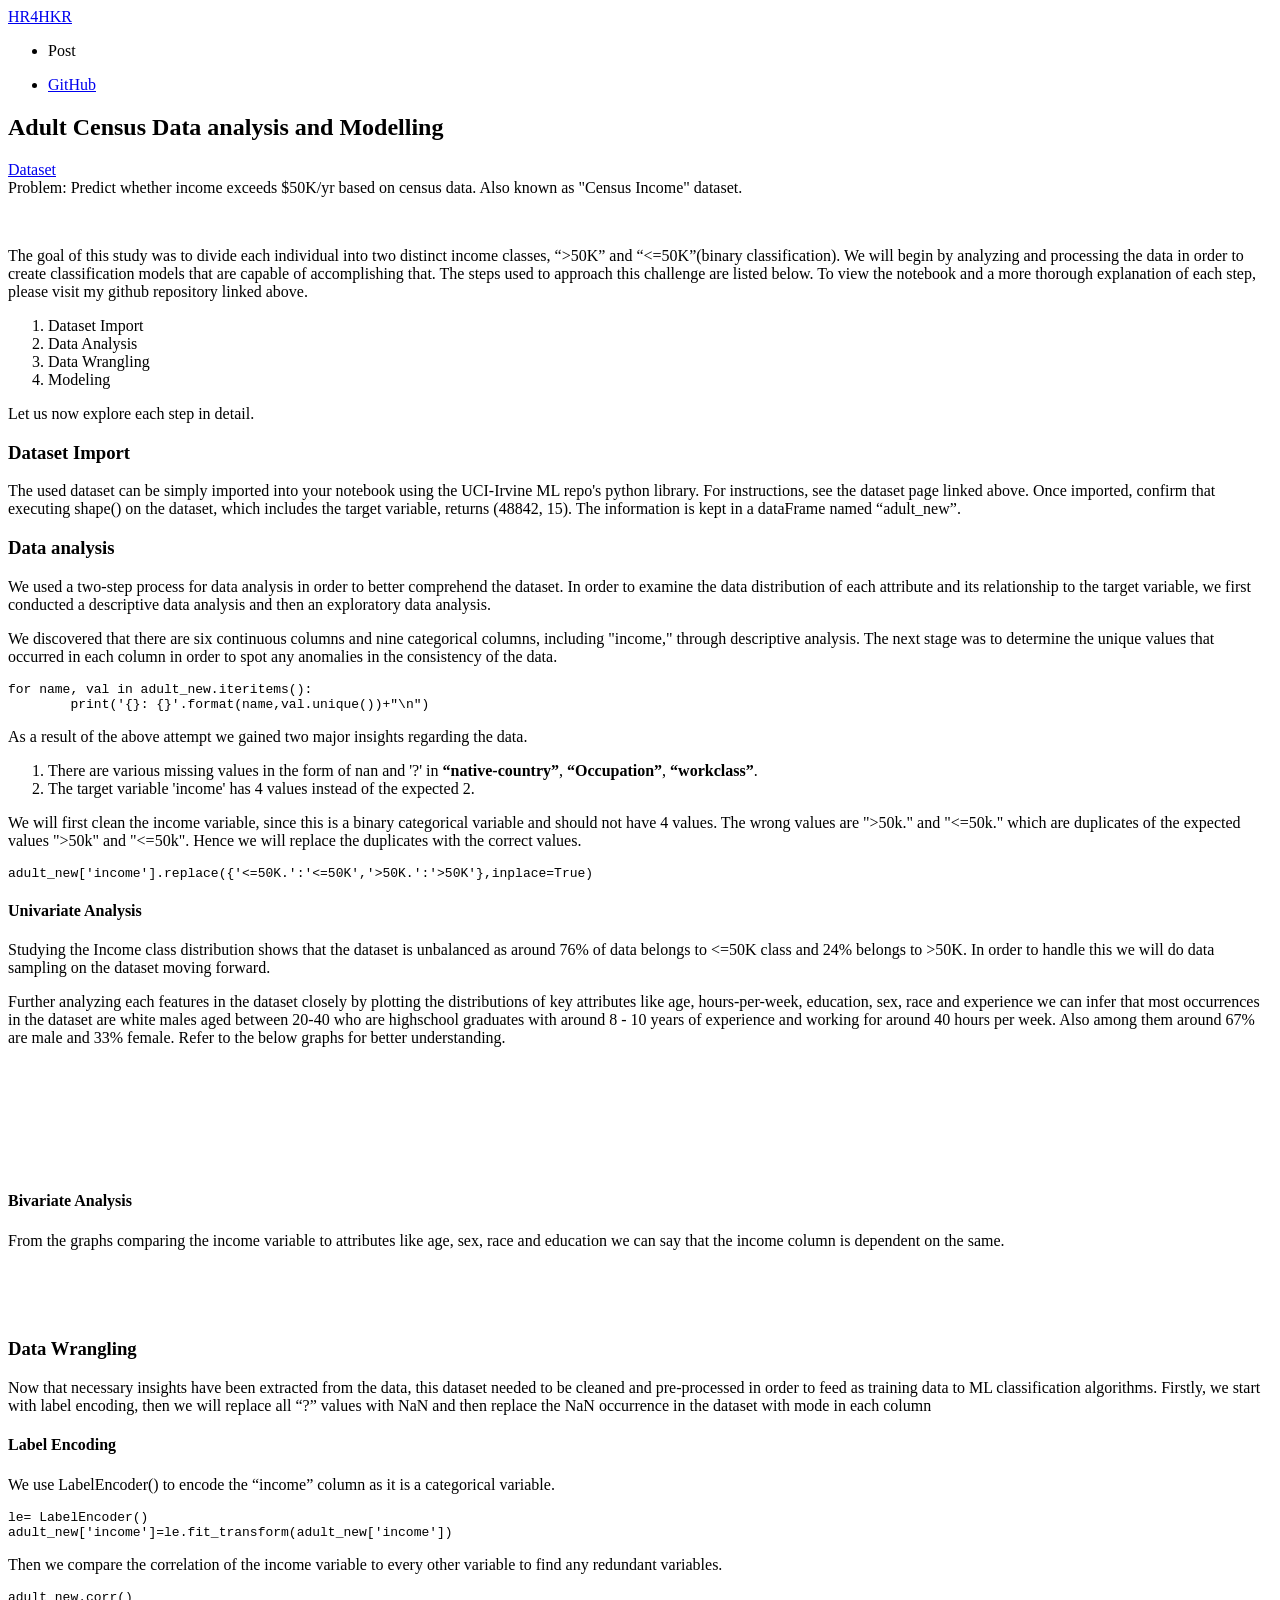
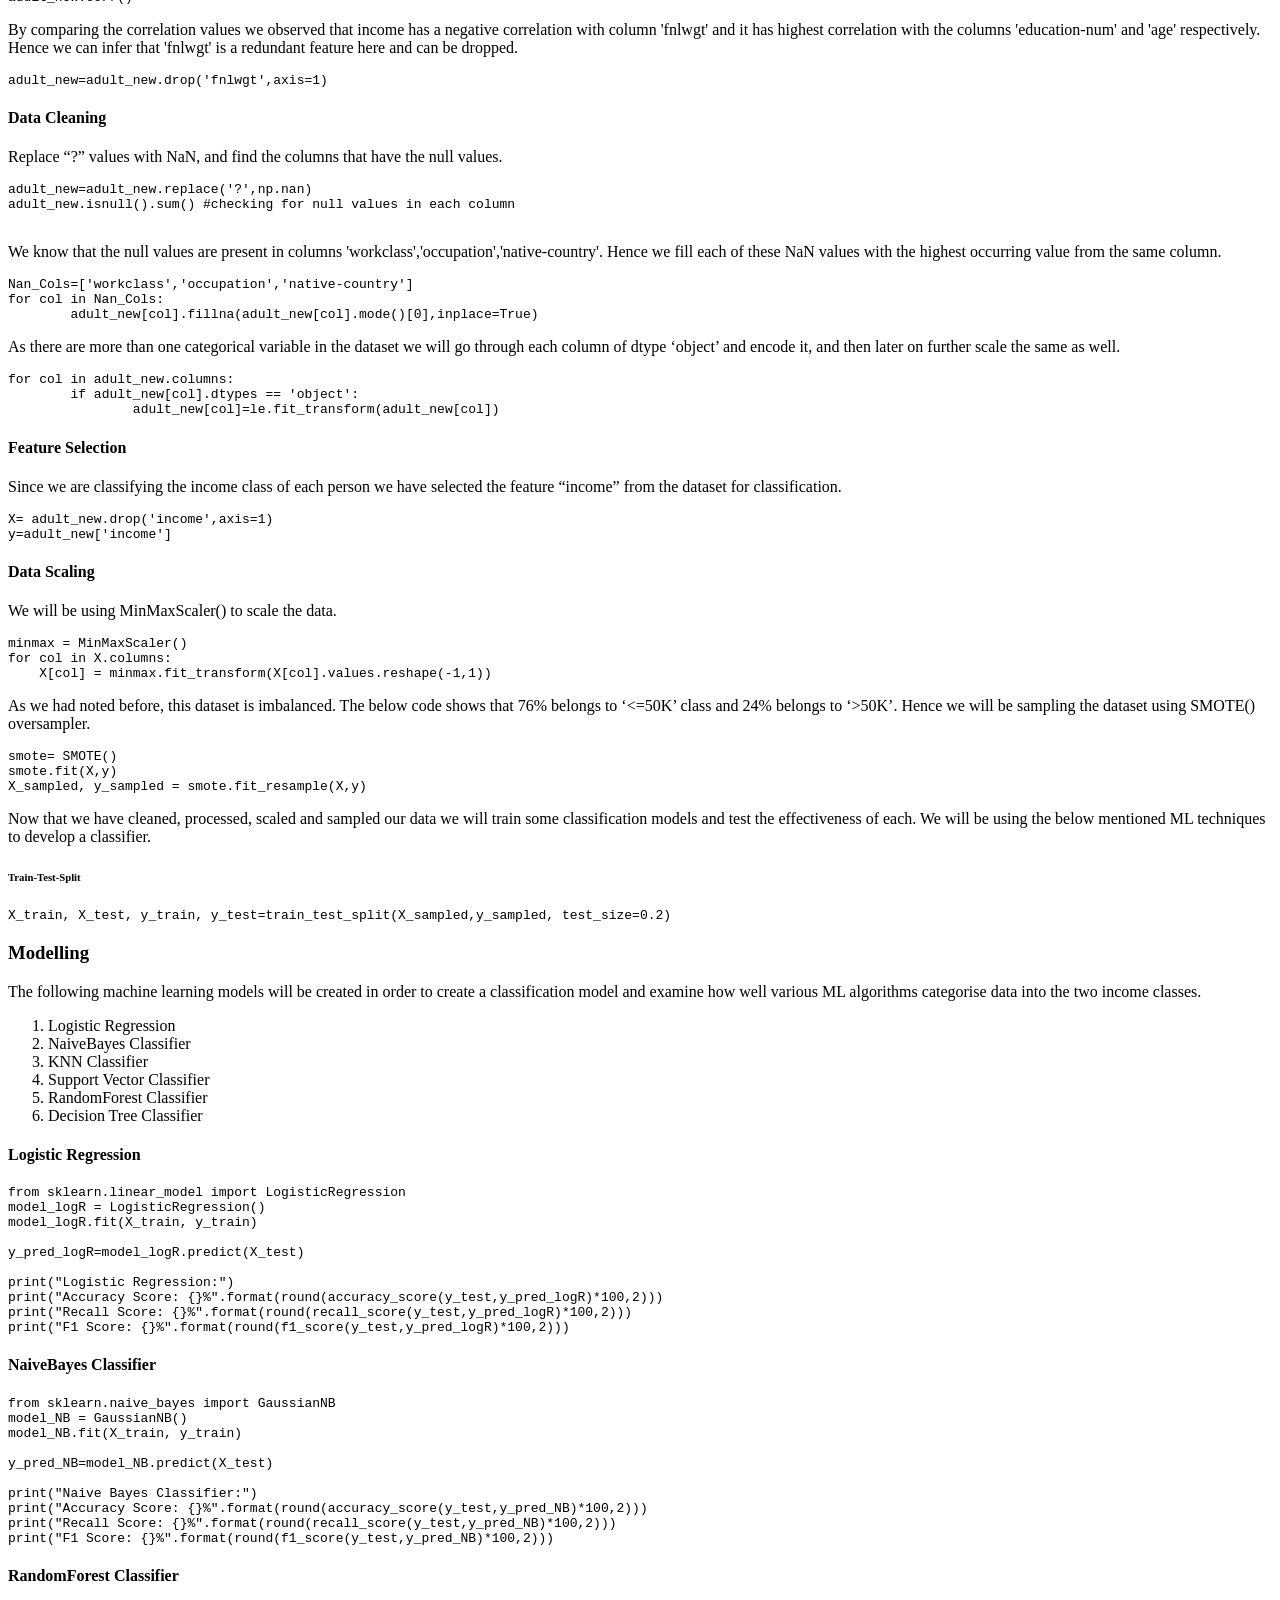
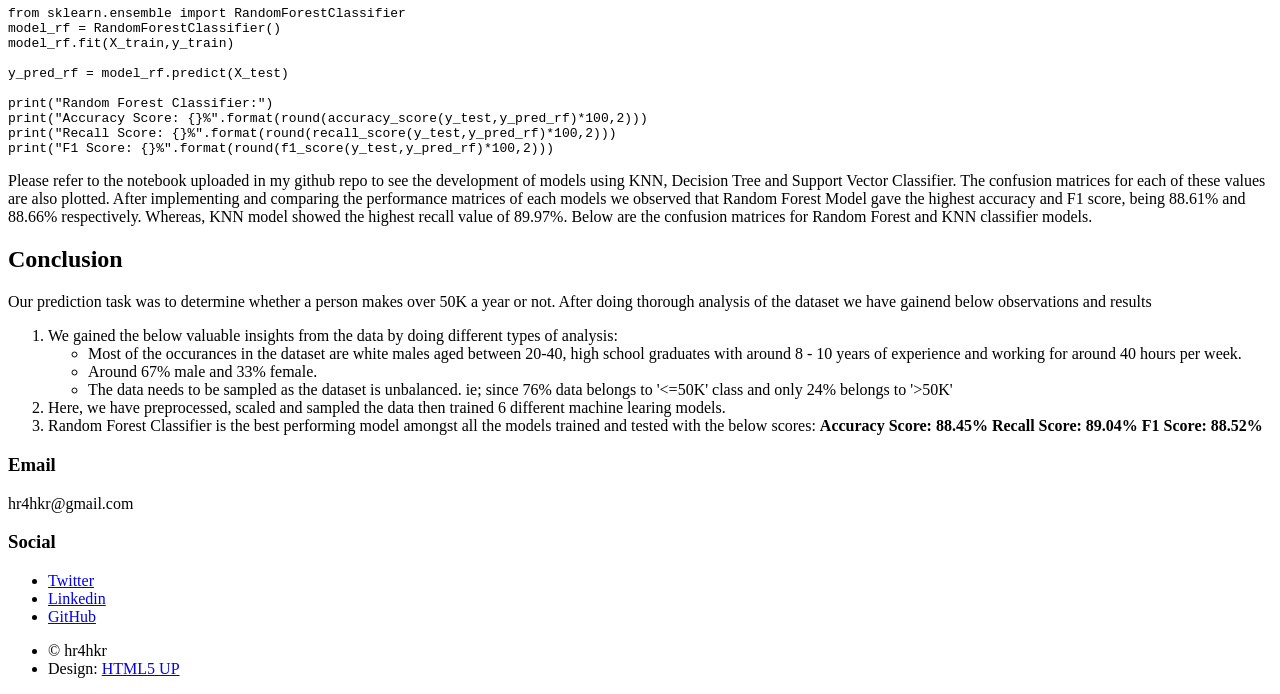
==== post1_adult.html @ 1756cf62 "Add files via upload" ====
<!DOCTYPE HTML>
<!--
	Massively by HTML5 UP
	html5up.net | @ajlkn
	Free for personal and commercial use under the CCA 3.0 license (html5up.net/license)
-->
<html>
	<head>
		<title>ADULT CENSUS DATA ANALYSIS AND MODELLING</title>
		<meta charset="utf-8" />
		<meta name="viewport" content="width=device-width, initial-scale=1, user-scalable=no" />
		<link rel="stylesheet" href="assets/css/main.css" />
		<noscript><link rel="stylesheet" href="assets/css/noscript.css" /></noscript>
	</head>
	<body class="is-preload">

		<!-- Wrapper -->
			<div id="wrapper">

				<!-- Header -->
					<header id="header">
						<a href="index.html" class="logo">HR4HKR</a>
					</header>

					<nav id="nav">
						<ul class="links">
							<li class="active"><a>Post</a></li>
						</ul>
						<ul class="icons">
							<li><a href="https://github.com/hr4hkr/DSprojects/blob/main/Adult%20Census%20Data%20Analysis.ipynb" class="icon brands fa-github"><span class="label">GitHub</span></a></li>
						</ul>
					</nav>

				<!-- Main -->
					<div id="main">

						<!-- Post -->
							<section class="post">
								<header class="major">	
									<h1>Adult Census Data analysis and Modelling</h1>
									<p><a href="http://archive.ics.uci.edu/dataset/2/adult">Dataset</a><br>Problem: Predict whether income exceeds $50K/yr based on census data. Also known as "Census Income" dataset.
									</p>
								</header>
								<div class="image main"><img src="images/post1-cover.jpg" alt="" /></div>
								<p>
									The goal of this study was to divide each individual into two distinct income classes, “>50K” and “<=50K”(binary classification). We will begin by analyzing and processing the data in order to create classification models that are capable of accomplishing that. The steps used to approach this challenge are listed below. To view the notebook and a more thorough explanation of each step, please visit my github repository linked above.
								</p>
								<ol>
									<li>Dataset Import</li>
									<li>Data Analysis</li>
									<li>Data Wrangling</li>
									<li>Modeling</li>
								</ol>
								<p>Let us now explore each step in detail.</p>
								<h3>Dataset Import</h3>
								<p>The used dataset can be simply imported into your notebook using the UCI-Irvine ML repo's python library. For instructions, see the dataset page linked above. Once imported, confirm that executing shape() on the dataset, which includes the target variable, returns (48842, 15). The information is kept in a dataFrame named “adult_new”.</p>
								<h3>Data analysis</h3>
								<p>We used a two-step process for data analysis in order to better comprehend the dataset. In order to examine the data distribution of each attribute and its relationship to the target variable, we first conducted a descriptive data analysis and then an exploratory data analysis.</p>
								<p>We discovered that there are six continuous columns and nine categorical columns, including "income," through descriptive analysis. The next stage was to determine the unique values that occurred in each column in order to spot any anomalies in the consistency of the data.</p>
								<pre><code>for name, val in adult_new.iteritems():
	print('{}: {}'.format(name,val.unique())+"\n")</code></pre>
								<p>As a result of the above attempt we gained two major insights regarding the data.</p>
								<ol>
									<li>There are various missing values in the form of nan and '?' in <b>“native-country”</b>, <b>“Occupation”</b>, <b>“workclass”</b>.</li>
									<li>The target variable 'income' has 4 values instead of the expected 2.</li>								</li>
								</ol>
								<p>We will first clean the income variable, since this is a binary categorical variable  and should not have 4 values. The wrong values are ">50k." and "<=50k." which are duplicates of the expected values ">50k" and "<=50k". Hence we will replace the duplicates with the correct values.</p>
								<pre><code>adult_new['income'].replace({'<=50K.':'<=50K','>50K.':'>50K'},inplace=True)</code></pre>
								<h4>Univariate Analysis</h4>
								<p>Studying the Income class distribution shows that the dataset is unbalanced as around 76% of data belongs to <=50K class and 24% belongs to >50K. In order to handle this we will do data sampling on the dataset moving forward.</p>
								<p>Further analyzing each features in the dataset closely by plotting the distributions of key attributes like age, hours-per-week, education, sex, race and experience we can infer that most occurrences in the dataset are white males aged between 20-40 who are highschool graduates with around 8 - 10 years of experience and working for around 40 hours per week. Also among them around 67% are male and 33% female. Refer to the below graphs for better understanding.</p>
								<div class="box alt">
									<div class="row gtr-50 gtr-uniform">
										<div class="col-4"><span class="image fit"><img src="images/univariateGraphs/incomeDistr.jpg" alt="" /></span></div>
										<div class="col-4"><span class="image fit"><img src="images/univariateGraphs/sexDstr.jpg" alt="" /></span></div>
										<div class="col-4"><span class="image fit"><img src="images/univariateGraphs/raceDistr.jpg" alt="" /></span></div>
										<!-- Break -->
										<div class="col-4"><span class="image fit"><img src="images/univariateGraphs/educationDistr.jpg" alt="" /></span></div>
										<div class="col-4"><span class="image fit"><img src="images/univariateGraphs/hoursPWDistr.jpg" alt="" /></span></div>
										<div class="col-4"><span class="image fit"><img src="images/univariateGraphs/ageDistr.jpg" alt="" /></span></div>
									</div>
								</div>	
								<h4>Bivariate Analysis</h4>
								<p> From the graphs comparing the income variable to attributes like age, sex, race and education we can say that the income column is dependent on the same.</p>
								<div class="box alt">
									<div class="row gtr-50 gtr-uniform">
										<div class="col-4"><span class="image fit"><img src="images/BiVariateAnalysis/incomeVage.jpg" alt="" /></span></div>
										<div class="col-4"><span class="image fit"><img src="images/BiVariateAnalysis/incomeVrace.jpg" alt="" /></span></div>
										<div class="col-4"><span class="image fit"><img src="images/BiVariateAnalysis/incomeVSex.jpg" alt="" /></span></div>
									</div>
								</div>	
								<h3>Data Wrangling</h3>
								<p>Now that necessary insights have been extracted from the data, this dataset needed to be cleaned and pre-processed in order to feed as training data to ML classification algorithms. Firstly, we start with label encoding, then we will replace all “?” values with NaN and then replace the NaN occurrence in the dataset with mode in each column</p>
								<h4>Label Encoding</h4>
								<p> We use LabelEncoder() to encode the “income” column as it is a categorical variable.</p>
								<pre><code>le= LabelEncoder() 
adult_new['income']=le.fit_transform(adult_new['income'])</code></pre>
								<p>Then we compare the correlation of the income variable to every other variable to find any redundant variables.</p>
								<pre><code>adult_new.corr()</code></pre>
								<p>By comparing the correlation values we observed that income has a negative correlation with column 'fnlwgt' and it has highest correlation with the columns  'education-num' and 'age' respectively. Hence we can infer that 'fnlwgt' is a redundant feature here and can be dropped.</p>
								<pre><code>adult_new=adult_new.drop('fnlwgt',axis=1)</code></pre>
								<h4>Data Cleaning</h4>
								<p>Replace “?” values with NaN, and find the columns that have the null values.</p>
								<pre><code>adult_new=adult_new.replace('?',np.nan)
adult_new.isnull().sum() #checking for null values in each column
								</code></pre>
								<p>We know that the null values are present in columns 'workclass','occupation','native-country'. Hence we fill each of these NaN values with the highest occurring value from the same column.</p>
								<pre><code>Nan_Cols=['workclass','occupation','native-country']
for col in Nan_Cols:
	adult_new[col].fillna(adult_new[col].mode()[0],inplace=True)</code></pre>
								<p>As there are more than one categorical variable in the dataset we will go through each column of dtype ‘object’ and encode it, and then later on further scale the same as well.</p>
								<pre><code>for col in adult_new.columns:
	if adult_new[col].dtypes == 'object':
		adult_new[col]=le.fit_transform(adult_new[col])</code></pre>
								<h4>Feature Selection</h4>
								<p>Since we are classifying the income class of each person we have selected the feature “income” from the dataset for classification.</p>
								<pre><code>X= adult_new.drop('income',axis=1)
y=adult_new['income']</code></pre>
								<h4>Data Scaling</h4>
								<p>We will be using MinMaxScaler() to scale the data.</p>
								<pre><code>minmax = MinMaxScaler()
for col in X.columns:
    X[col] = minmax.fit_transform(X[col].values.reshape(-1,1))</code></pre>
								<p>As we had noted before, this dataset is imbalanced. The below code shows that 76% belongs to ‘<=50K’ class and 24% belongs to ‘>50K’. Hence we will be sampling the dataset using SMOTE() oversampler.</p>
								<pre><code>smote= SMOTE()
smote.fit(X,y)
X_sampled, y_sampled = smote.fit_resample(X,y)</code></pre>
								<p>Now that we have cleaned, processed, scaled and sampled our data we will train some classification models and test the effectiveness of each. We will be using the below mentioned ML techniques to develop a classifier.</p>
								<h6>Train-Test-Split</h6>
								<pre><code>X_train, X_test, y_train, y_test=train_test_split(X_sampled,y_sampled, test_size=0.2)</code></pre>
								<h3>Modelling</h3>
								<p>The following machine learning models will be created in order to create a classification model and examine how well various ML algorithms categorise data into the two income classes.</p>
								<ol>
									<li>Logistic Regression</li>
									<li>NaiveBayes Classifier</li>
									<li>KNN Classifier</li>
									<li>Support Vector Classifier</li>
									<li>RandomForest Classifier</li>
									<li>Decision Tree Classifier</li>
								</ol>
								<h4>Logistic Regression</h4>
								<pre><code>from sklearn.linear_model import LogisticRegression
model_logR = LogisticRegression()
model_logR.fit(X_train, y_train)

y_pred_logR=model_logR.predict(X_test)

print("Logistic Regression:")
print("Accuracy Score: {}%".format(round(accuracy_score(y_test,y_pred_logR)*100,2)))
print("Recall Score: {}%".format(round(recall_score(y_test,y_pred_logR)*100,2)))
print("F1 Score: {}%".format(round(f1_score(y_test,y_pred_logR)*100,2)))</code></pre>
								<h4>NaiveBayes Classifier</h4>
								<pre><code>from sklearn.naive_bayes import GaussianNB
model_NB = GaussianNB()
model_NB.fit(X_train, y_train)

y_pred_NB=model_NB.predict(X_test)

print("Naive Bayes Classifier:")
print("Accuracy Score: {}%".format(round(accuracy_score(y_test,y_pred_NB)*100,2)))
print("Recall Score: {}%".format(round(recall_score(y_test,y_pred_NB)*100,2)))
print("F1 Score: {}%".format(round(f1_score(y_test,y_pred_NB)*100,2)))</code></pre>
								<h4>RandomForest Classifier</h4>
								<pre><code>from sklearn.ensemble import RandomForestClassifier
model_rf = RandomForestClassifier()
model_rf.fit(X_train,y_train)

y_pred_rf = model_rf.predict(X_test)

print("Random Forest Classifier:")
print("Accuracy Score: {}%".format(round(accuracy_score(y_test,y_pred_rf)*100,2)))
print("Recall Score: {}%".format(round(recall_score(y_test,y_pred_rf)*100,2)))
print("F1 Score: {}%".format(round(f1_score(y_test,y_pred_rf)*100,2)))</code></pre>
								<p>Please refer to the notebook uploaded in my github repo to see the development of models using KNN, Decision Tree and Support Vector Classifier. The confusion matrices for each of these values are also plotted. After implementing and comparing the performance matrices of each models we observed that Random Forest Model gave the highest accuracy and  F1 score, being 88.61% and 88.66% respectively. Whereas, KNN model showed the highest recall value of 89.97%. Below are the confusion matrices for Random Forest and KNN classifier models.</p>
								<h2>Conclusion</h2>
									<div class="box">
										<p>Our prediction task was to determine whether a person makes over 50K a year or not. After doing thorough analysis of the dataset we have gainend below observations and results</p>
										<ol>
											<li>We gained the below valuable insights from the data by doing different types of analysis:
												<ul>
													<li>Most of the occurances in the dataset are white males aged between 20-40, high school graduates with around 8 - 10 years of experience and working for around 40 hours per week.</li>
													<li>Around 67% male and 33% female.</li>
													<li>The data needs to be sampled as the dataset is unbalanced. ie; since 76% data belongs to '<=50K' class and only 24% belongs to '>50K'</li>
												</ul>
											</li>
											<li>Here, we have preprocessed, scaled and sampled the data then trained 6 different machine learing models.</li>
											<li>Random Forest Classifier is the best performing model amongst all the models trained and tested with the below scores: <b>Accuracy Score: 88.45% Recall Score: 89.04% F1 Score: 88.52%</b></li>
										</ol>						
									</div>
							</section>

					</div>

					<footer id="footer">
						<section class="split contact">
							<section>
								<h3>Email</h3>
								<p>hr4hkr@gmail.com</p>
							</section>
							<section>
								<h3>Social</h3>
								<ul class="icons">
									<li><a href="https://twitter.com/hr4hkr" class="icon brands fa-twitter"><span class="label">Twitter</span></a></li>
									<li><a href="https://www.linkedin.com/in/hr4hkr/" class="icon brands fa-linkedin"><span class="label">Linkedin</span></a></li>
									<li><a href="https://github.com/hr4hkr" class="icon brands fa-github"><span class="label">GitHub</span></a></li>
								</ul>
							</section>
						</section>
					</footer>

				<!-- Copyright -->
					<div id="copyright">
						<ul><li>&copy; hr4hkr</li><li>Design: <a href="https://html5up.net">HTML5 UP</a></li></ul>
					</div>

			</div>

		<!-- Scripts -->
			<script src="assets/js/jquery.min.js"></script>
			<script src="assets/js/jquery.scrollex.min.js"></script>
			<script src="assets/js/jquery.scrolly.min.js"></script>
			<script src="assets/js/browser.min.js"></script>
			<script src="assets/js/breakpoints.min.js"></script>
			<script src="assets/js/util.js"></script>
			<script src="assets/js/main.js"></script>

	</body>
</html>
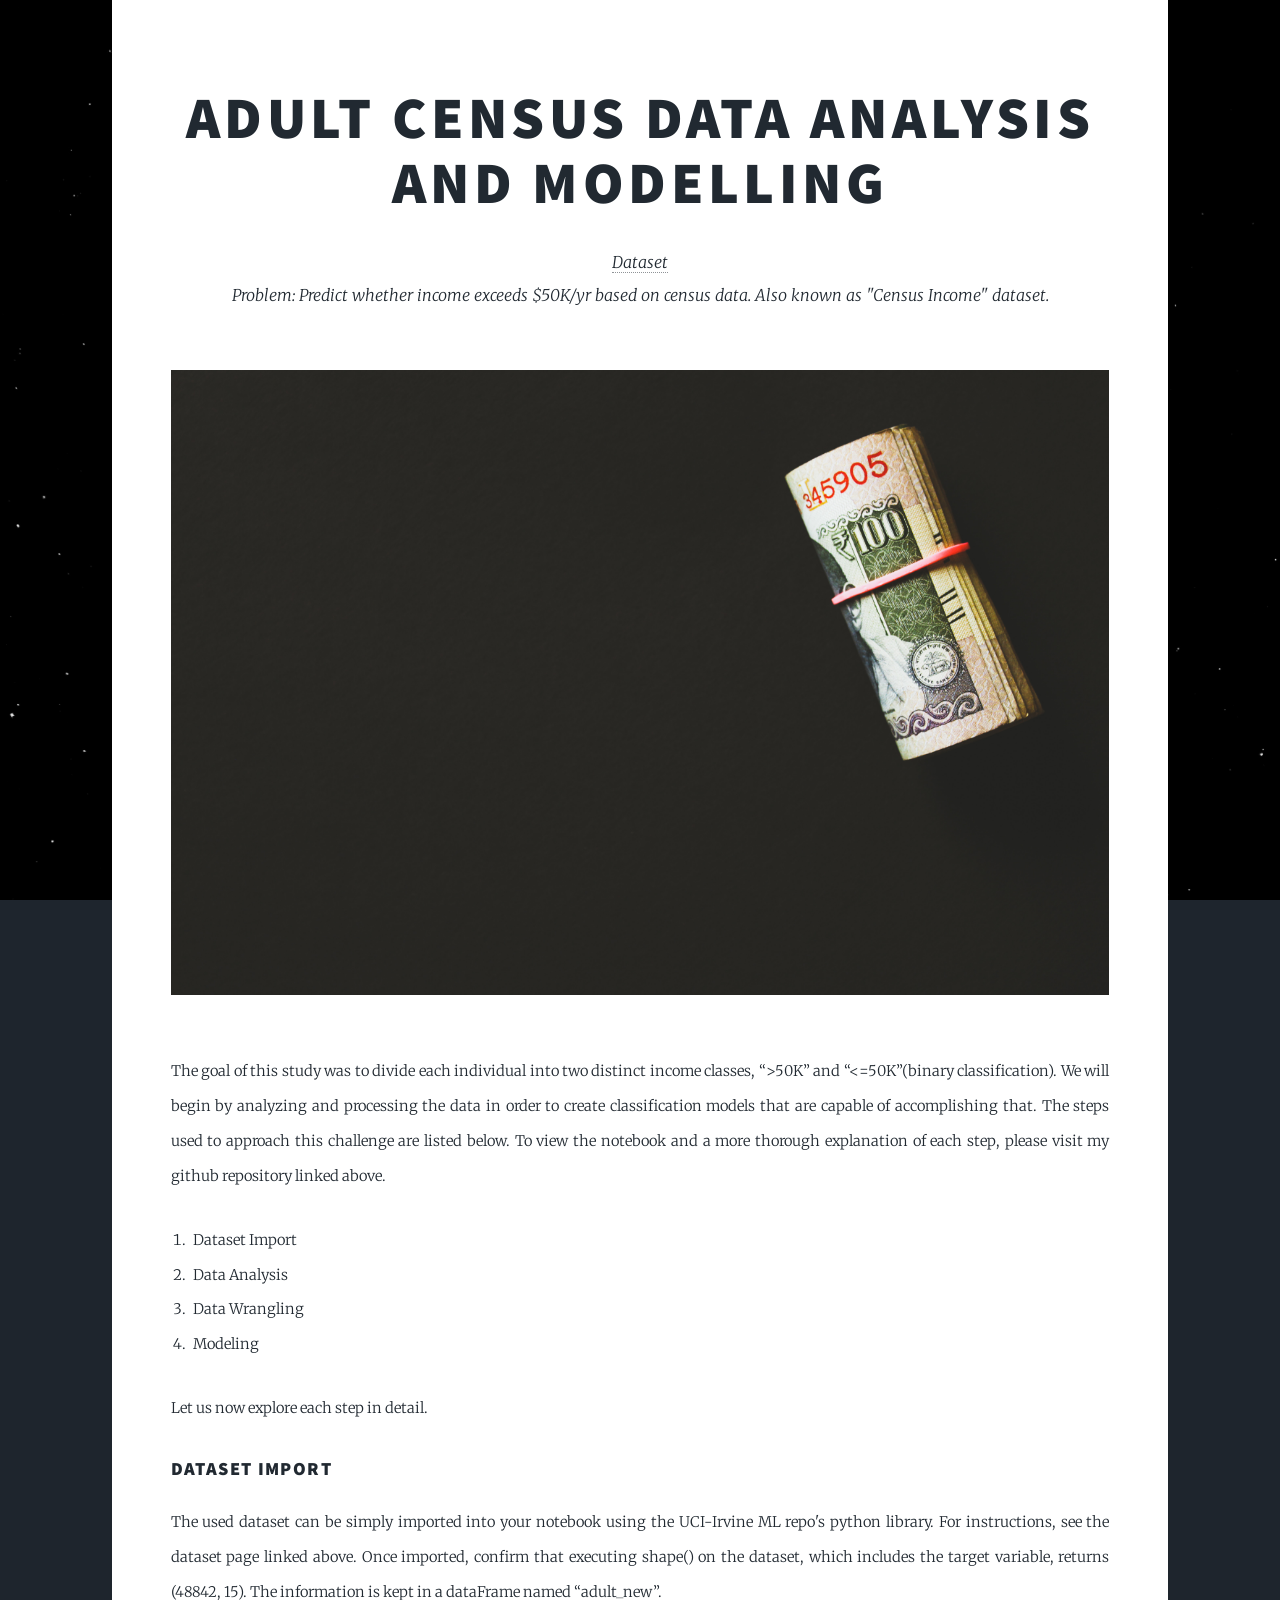
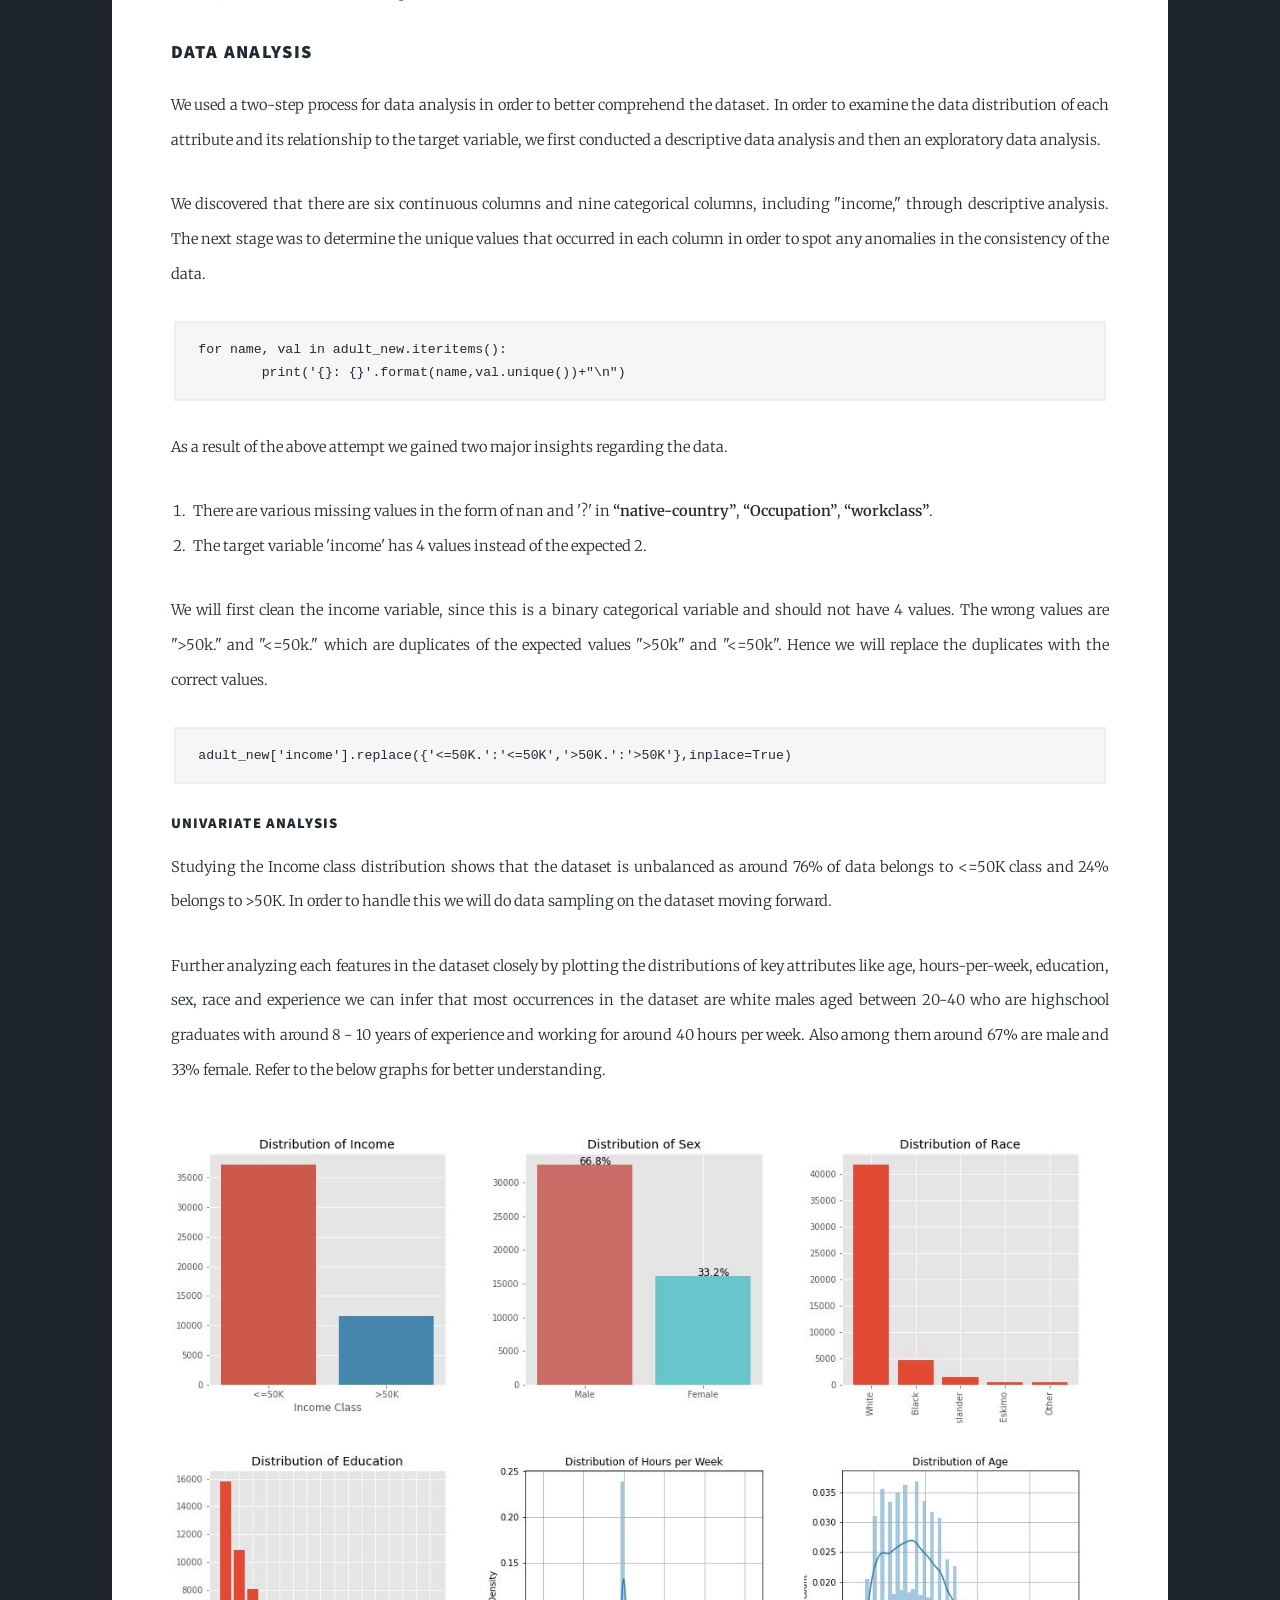
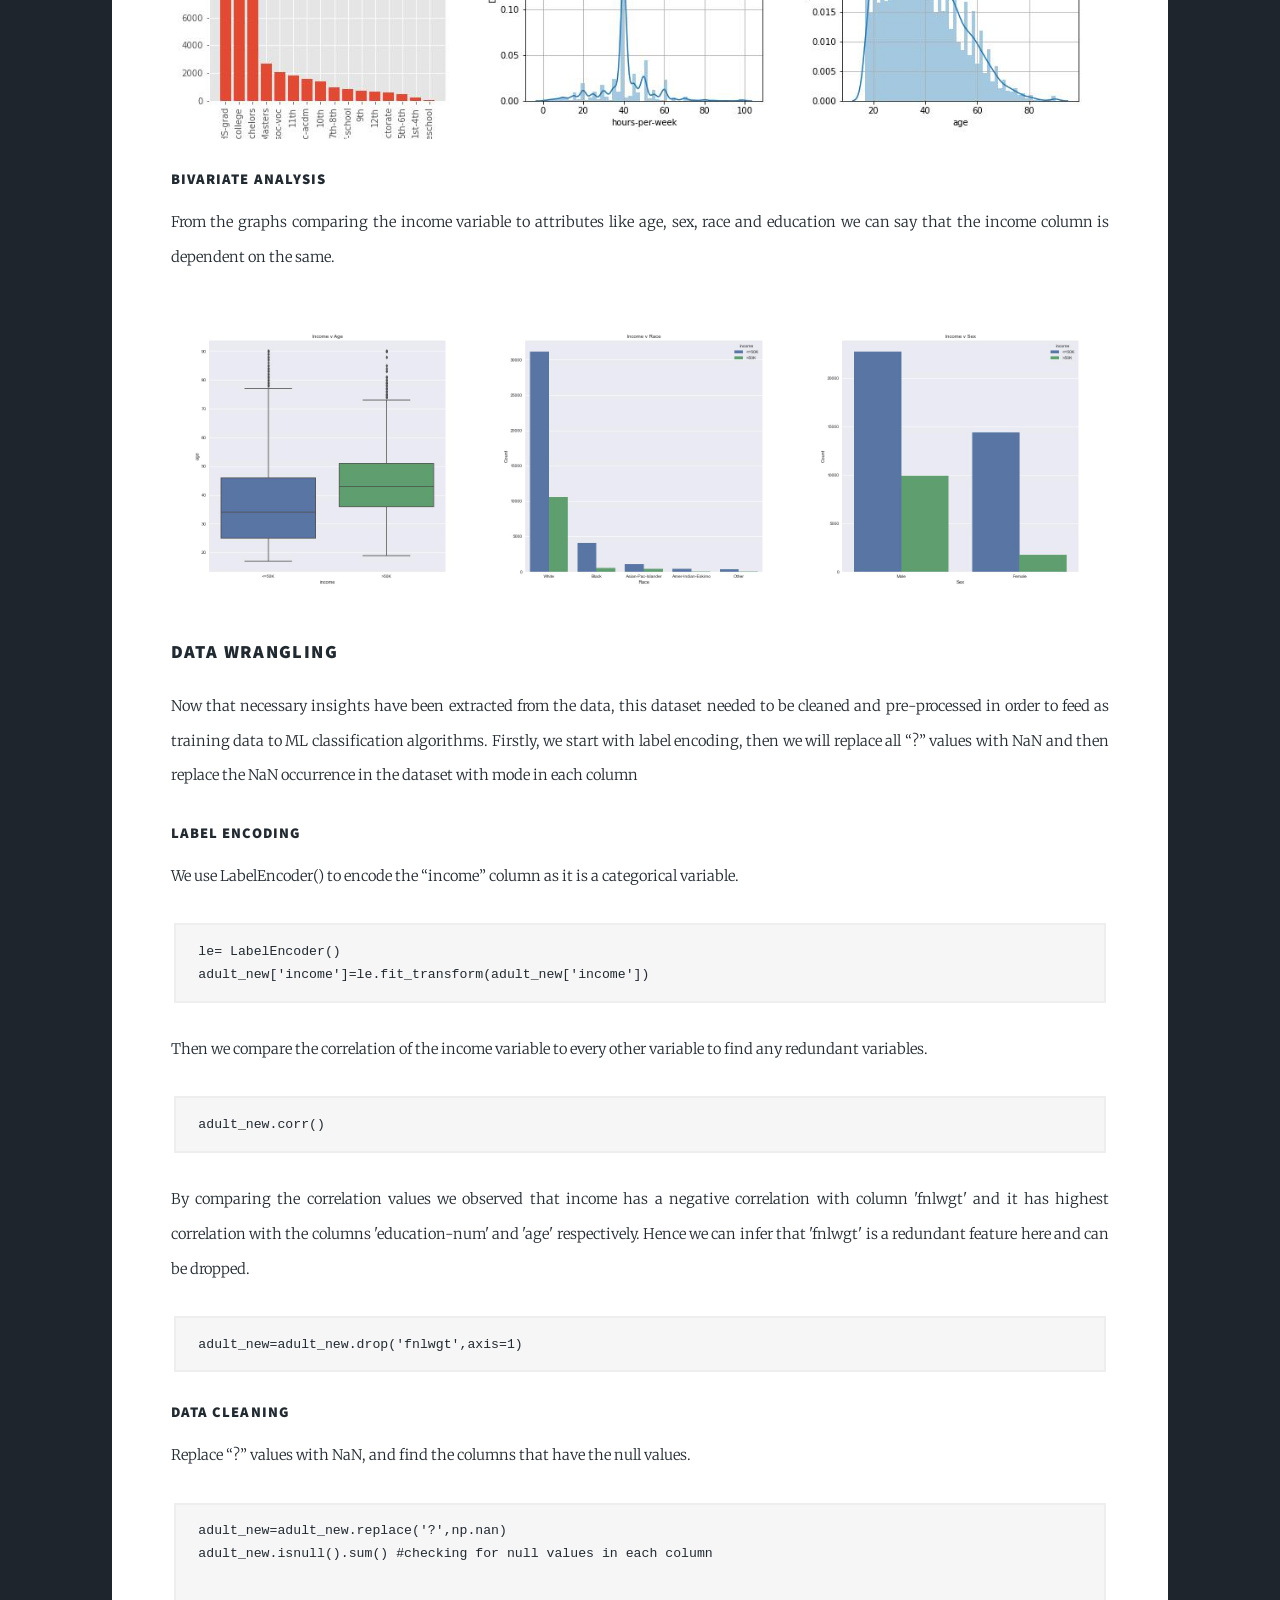
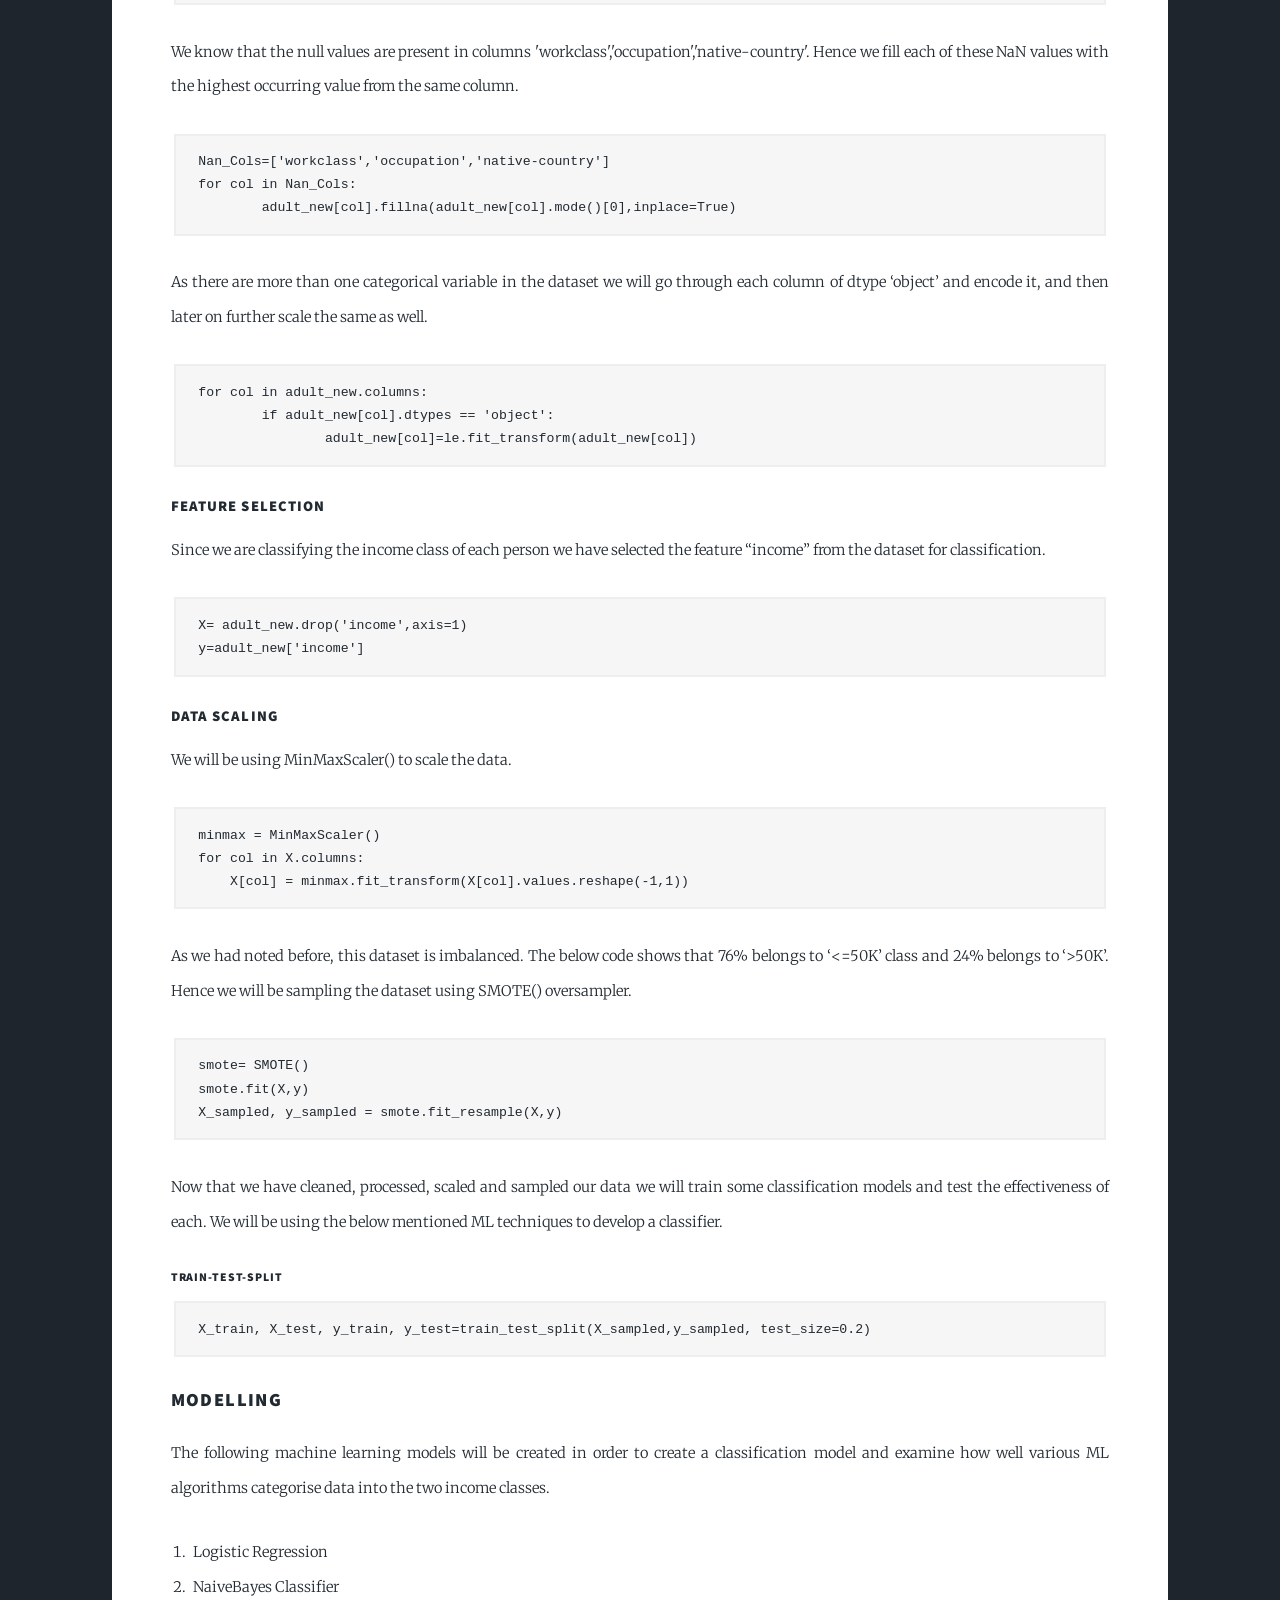
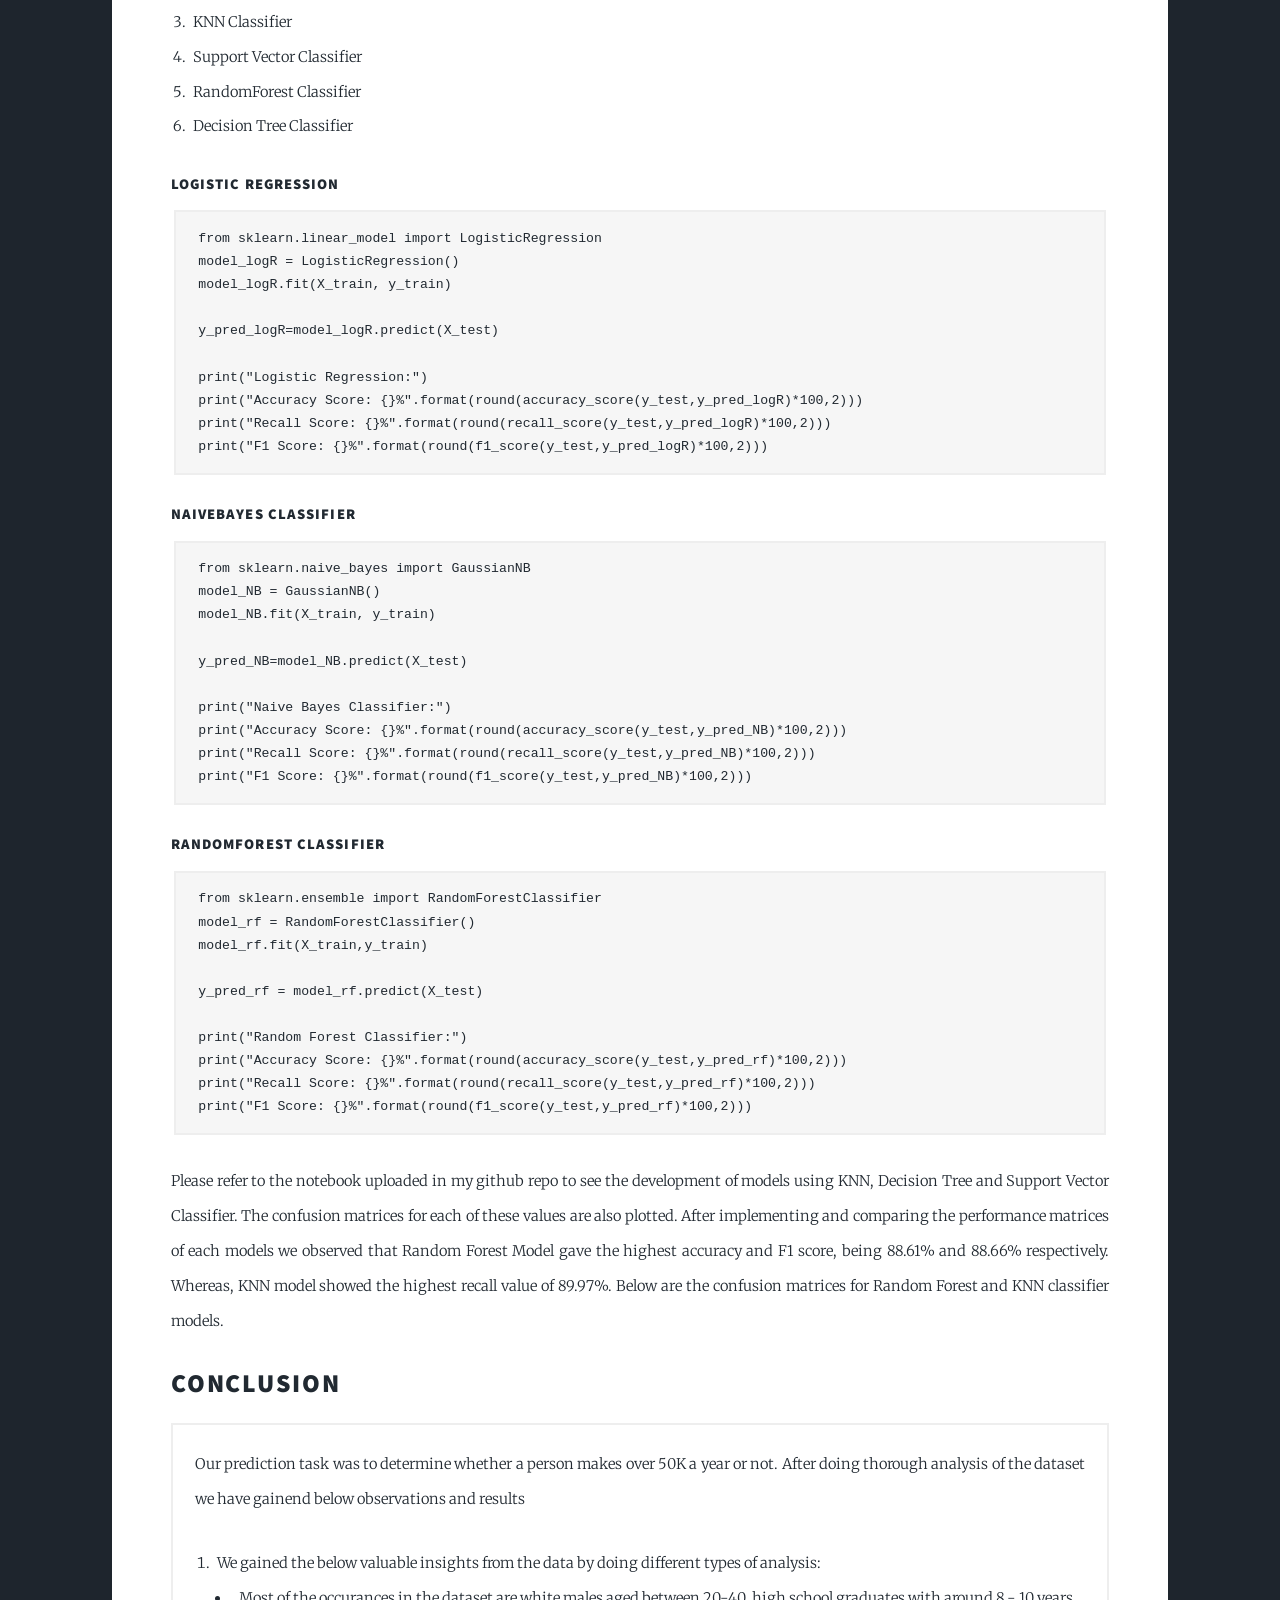
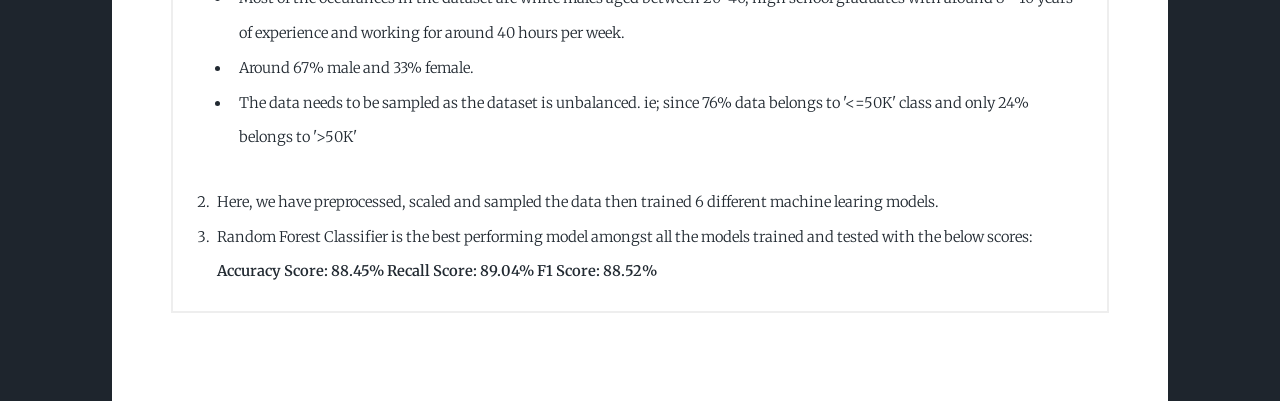
==== commit 5bfbbc3d: "Remove template chrome from project pages" ====
--- a/post1_adult.html
+++ b/post1_adult.html
@@ -17,21 +17,8 @@
 		<!-- Wrapper -->
 			<div id="wrapper">
 
-				<!-- Header -->
-					<header id="header">
-						<a href="index.html" class="logo">HR4HKR</a>
-					</header>
-
-					<nav id="nav">
-						<ul class="links">
-							<li class="active"><a>Post</a></li>
-						</ul>
-						<ul class="icons">
-							<li><a href="https://github.com/hr4hkr/DSprojects/blob/main/Adult%20Census%20Data%20Analysis.ipynb" class="icon brands fa-github"><span class="label">GitHub</span></a></li>
-						</ul>
-					</nav>
-
-				<!-- Main -->
+				<!-- Header -->
+<!-- Main -->
 					<div id="main">
 
 						<!-- Post -->
@@ -189,31 +176,9 @@
 									</div>
 							</section>
 
-					</div>
-
-					<footer id="footer">
-						<section class="split contact">
-							<section>
-								<h3>Email</h3>
-								<p>hr4hkr@gmail.com</p>
-							</section>
-							<section>
-								<h3>Social</h3>
-								<ul class="icons">
-									<li><a href="https://twitter.com/hr4hkr" class="icon brands fa-twitter"><span class="label">Twitter</span></a></li>
-									<li><a href="https://www.linkedin.com/in/hr4hkr/" class="icon brands fa-linkedin"><span class="label">Linkedin</span></a></li>
-									<li><a href="https://github.com/hr4hkr" class="icon brands fa-github"><span class="label">GitHub</span></a></li>
-								</ul>
-							</section>
-						</section>
-					</footer>
-
-				<!-- Copyright -->
-					<div id="copyright">
-						<ul><li>&copy; hr4hkr</li><li>Design: <a href="https://html5up.net">HTML5 UP</a></li></ul>
-					</div>
-
-			</div>
+					</div>
+<!-- Copyright -->
+</div>
 
 		<!-- Scripts -->
 			<script src="assets/js/jquery.min.js"></script>
--- a/assets/css/main.css
+++ b/assets/css/main.css
@@ -0,0 +1,4689 @@
+@import url(fontawesome-all.min.css);
+@import url("https://fonts.googleapis.com/css?family=Merriweather:300,700,300italic,700italic|Source+Sans+Pro:900");
+
+/*
+	Massively by HTML5 UP
+	html5up.net | @ajlkn
+	Free for personal and commercial use under the CCA 3.0 license (html5up.net/license)
+*/
+
+html, body, div, span, applet, object,
+iframe, h1, h2, h3, h4, h5, h6, p, blockquote,
+pre, a, abbr, acronym, address, big, cite,
+code, del, dfn, em, img, ins, kbd, q, s, samp,
+small, strike, strong, sub, sup, tt, var, b,
+u, i, center, dl, dt, dd, ol, ul, li, fieldset,
+form, label, legend, table, caption, tbody,
+tfoot, thead, tr, th, td, article, aside,
+canvas, details, embed, figure, figcaption,
+footer, header, hgroup, menu, nav, output, ruby,
+section, summary, time, mark, audio, video {
+	margin: 0;
+	padding: 0;
+	border: 0;
+	font-size: 100%;
+	font: inherit;
+	vertical-align: baseline;}
+
+article, aside, details, figcaption, figure,
+footer, header, hgroup, menu, nav, section {
+	display: block;}
+
+body {
+	line-height: 1;
+}
+
+ol, ul {
+	list-style: none;
+}
+
+blockquote, q {
+	quotes: none;
+}
+
+	blockquote:before, blockquote:after, q:before, q:after {
+		content: '';
+		content: none;
+	}
+
+table {
+	border-collapse: collapse;
+	border-spacing: 0;
+}
+
+body {
+	-webkit-text-size-adjust: none;
+}
+
+mark {
+	background-color: transparent;
+	color: inherit;
+}
+
+input::-moz-focus-inner {
+	border: 0;
+	padding: 0;
+}
+
+input, select, textarea {
+	-moz-appearance: none;
+	-webkit-appearance: none;
+	-ms-appearance: none;
+	appearance: none;
+}
+
+/* Basic */
+
+	@-ms-viewport {
+		width: device-width;
+	}
+
+	body {
+		-ms-overflow-style: scrollbar;
+	}
+
+	@media screen and (max-width: 480px) {
+
+		html, body {
+			min-width: 320px;
+		}
+
+	}
+
+	html {
+		box-sizing: border-box;
+	}
+
+	*, *:before, *:after {
+		box-sizing: inherit;
+	}
+
+	body {
+		background-color: #1e252d;
+	}
+
+		body.is-preload *, body.is-preload *:before, body.is-preload *:after {
+			-moz-animation: none !important;
+			-webkit-animation: none !important;
+			-ms-animation: none !important;
+			animation: none !important;
+			-moz-transition: none !important;
+			-webkit-transition: none !important;
+			-ms-transition: none !important;
+			transition: none !important;
+		}
+
+/* Type */
+
+	html {
+		font-size: 16pt;
+	}
+
+		@media screen and (max-width: 1680px) {
+
+			html {
+				font-size: 12pt;
+			}
+
+		}
+
+		@media screen and (max-width: 1280px) {
+
+			html {
+				font-size: 11pt;
+			}
+
+		}
+
+		@media screen and (max-width: 360px) {
+
+			html {
+				font-size: 10pt;
+			}
+
+		}
+
+	body {
+		color: #212931;
+	}
+
+	body, input, select, textarea {
+		font-family: "Merriweather", Georgia, serif;
+		font-weight: 300;
+		font-size: 1rem;
+		line-height: 2.375;
+	}
+
+	a {
+		-moz-transition: color 0.2s ease-in-out, background-color 0.2s ease-in-out, border-color 0.2s ease-in-out, box-shadow 0.2s ease-in-out;
+		-webkit-transition: color 0.2s ease-in-out, background-color 0.2s ease-in-out, border-color 0.2s ease-in-out, box-shadow 0.2s ease-in-out;
+		-ms-transition: color 0.2s ease-in-out, background-color 0.2s ease-in-out, border-color 0.2s ease-in-out, box-shadow 0.2s ease-in-out;
+		transition: color 0.2s ease-in-out, background-color 0.2s ease-in-out, border-color 0.2s ease-in-out, box-shadow 0.2s ease-in-out;
+		border-bottom: dotted 1px;
+		text-decoration: none;
+	}
+
+		a:hover {
+			border-bottom-color: transparent;
+		}
+
+	strong, b {
+		font-weight: 600;
+	}
+
+	em, i {
+		font-style: italic;
+	}
+
+	p {
+		text-align: justify;
+		margin: 0 0 2rem 0;
+	}
+
+	h1, h2, h3, h4, h5, h6 {
+		font-family: "Source Sans Pro", Helvetica, sans-serif;
+		font-weight: 900;
+		line-height: 1.5;
+		letter-spacing: 0.075em;
+		text-transform: uppercase;
+		margin: 0 0 1rem 0;
+	}
+
+		h1 a, h2 a, h3 a, h4 a, h5 a, h6 a {
+			border-bottom: 0;
+			color: inherit;
+			text-decoration: none;
+		}
+
+	h1 {
+		font-size: 4rem;
+		line-height: 1.1;
+		margin: 0 0 2rem 0;
+	}
+
+	h2 {
+		font-size: 1.75rem;
+		line-height: 1.3;
+		margin: 0 0 1.5rem 0;
+	}
+
+	h3 {
+		font-size: 1.25rem;
+		margin: 0 0 1.5rem 0;
+	}
+
+	h4 {
+		font-size: 1rem;
+	}
+
+	h5 {
+		font-size: 0.9rem;
+	}
+
+	h6 {
+		font-size: 0.8rem;
+	}
+
+	sub {
+		font-size: 0.8rem;
+		position: relative;
+		top: 0.5rem;
+	}
+
+	sup {
+		font-size: 0.8rem;
+		position: relative;
+		top: -0.5rem;
+	}
+
+	blockquote {
+		border-left: solid 4px;
+		font-style: italic;
+		margin: 0 0 2rem 0;
+		padding: 0.5rem 0 0.5rem 2rem;
+	}
+
+	code {
+		border: solid 2px;
+		font-family: "Courier New", monospace;
+		font-size: 0.9rem;
+		margin: 0 0.25rem;
+		padding: 0.25rem 0.65rem;
+	}
+
+	pre {
+		-webkit-overflow-scrolling: touch;
+		font-family: "Courier New", monospace;
+		font-size: 0.9rem;
+		margin: 0 0 2rem 0;
+	}
+
+		pre code {
+			display: block;
+			line-height: 1.75;
+			padding: 1rem 1.5rem;
+			overflow-x: auto;
+		}
+
+	hr {
+		border: 0;
+		border-bottom: solid 2px;
+		margin: 3rem 0;
+	}
+
+		hr.major {
+			margin: 5rem 0;
+		}
+
+	.align-left {
+		text-align: left;
+	}
+
+	.align-center {
+		text-align: center;
+	}
+
+	.align-right {
+		text-align: right;
+	}
+
+	input, select, textarea {
+		color: #212931;
+	}
+
+	a {
+		color: #212931;
+		border-bottom-color: rgba(33, 41, 49, 0.5);
+	}
+
+		a:hover {
+			border-bottom-color: transparent;
+			color: #18bfef !important;
+		}
+
+	strong, b {
+		color: #212931;
+	}
+
+	h1, h2, h3, h4, h5, h6 {
+		color: #212931;
+	}
+
+	blockquote {
+		border-left-color: #eeeeee;
+	}
+
+	code {
+		background: rgba(220, 220, 220, 0.25);
+		border-color: #eeeeee;
+	}
+
+	hr {
+		border-bottom-color: #eeeeee;
+	}
+
+/* Row */
+
+	.row {
+		display: flex;
+		flex-wrap: wrap;
+		box-sizing: border-box;
+		align-items: stretch;
+	}
+
+		.row > * {
+			box-sizing: border-box;
+		}
+
+		.row.gtr-uniform > * > :last-child {
+			margin-bottom: 0;
+		}
+
+		.row.aln-left {
+			justify-content: flex-start;
+		}
+
+		.row.aln-center {
+			justify-content: center;
+		}
+
+		.row.aln-right {
+			justify-content: flex-end;
+		}
+
+		.row.aln-top {
+			align-items: flex-start;
+		}
+
+		.row.aln-middle {
+			align-items: center;
+		}
+
+		.row.aln-bottom {
+			align-items: flex-end;
+		}
+
+		.row > .imp {
+			order: -1;
+		}
+
+		.row > .col-1 {
+			width: 8.33333%;
+		}
+
+		.row > .off-1 {
+			margin-left: 8.33333%;
+		}
+
+		.row > .col-2 {
+			width: 16.66667%;
+		}
+
+		.row > .off-2 {
+			margin-left: 16.66667%;
+		}
+
+		.row > .col-3 {
+			width: 25%;
+		}
+
+		.row > .off-3 {
+			margin-left: 25%;
+		}
+
+		.row > .col-4 {
+			width: 33.33333%;
+		}
+
+		.row > .off-4 {
+			margin-left: 33.33333%;
+		}
+
+		.row > .col-5 {
+			width: 41.66667%;
+		}
+
+		.row > .off-5 {
+			margin-left: 41.66667%;
+		}
+
+		.row > .col-6 {
+			width: 50%;
+		}
+
+		.row > .off-6 {
+			margin-left: 50%;
+		}
+
+		.row > .col-7 {
+			width: 58.33333%;
+		}
+
+		.row > .off-7 {
+			margin-left: 58.33333%;
+		}
+
+		.row > .col-8 {
+			width: 66.66667%;
+		}
+
+		.row > .off-8 {
+			margin-left: 66.66667%;
+		}
+
+		.row > .col-9 {
+			width: 75%;
+		}
+
+		.row > .off-9 {
+			margin-left: 75%;
+		}
+
+		.row > .col-10 {
+			width: 83.33333%;
+		}
+
+		.row > .off-10 {
+			margin-left: 83.33333%;
+		}
+
+		.row > .col-11 {
+			width: 91.66667%;
+		}
+
+		.row > .off-11 {
+			margin-left: 91.66667%;
+		}
+
+		.row > .col-12 {
+			width: 100%;
+		}
+
+		.row > .off-12 {
+			margin-left: 100%;
+		}
+
+		.row.gtr-0 {
+			margin-top: 0;
+			margin-left: 0rem;
+		}
+
+			.row.gtr-0 > * {
+				padding: 0 0 0 0rem;
+			}
+
+			.row.gtr-0.gtr-uniform {
+				margin-top: 0rem;
+			}
+
+				.row.gtr-0.gtr-uniform > * {
+					padding-top: 0rem;
+				}
+
+		.row.gtr-25 {
+			margin-top: 0;
+			margin-left: -0.375rem;
+		}
+
+			.row.gtr-25 > * {
+				padding: 0 0 0 0.375rem;
+			}
+
+			.row.gtr-25.gtr-uniform {
+				margin-top: -0.375rem;
+			}
+
+				.row.gtr-25.gtr-uniform > * {
+					padding-top: 0.375rem;
+				}
+
+		.row.gtr-50 {
+			margin-top: 0;
+			margin-left: -0.75rem;
+		}
+
+			.row.gtr-50 > * {
+				padding: 0 0 0 0.75rem;
+			}
+
+			.row.gtr-50.gtr-uniform {
+				margin-top: -0.75rem;
+			}
+
+				.row.gtr-50.gtr-uniform > * {
+					padding-top: 0.75rem;
+				}
+
+		.row {
+			margin-top: 0;
+			margin-left: -1.5rem;
+		}
+
+			.row > * {
+				padding: 0 0 0 1.5rem;
+			}
+
+			.row.gtr-uniform {
+				margin-top: -1.5rem;
+			}
+
+				.row.gtr-uniform > * {
+					padding-top: 1.5rem;
+				}
+
+		.row.gtr-150 {
+			margin-top: 0;
+			margin-left: -2.25rem;
+		}
+
+			.row.gtr-150 > * {
+				padding: 0 0 0 2.25rem;
+			}
+
+			.row.gtr-150.gtr-uniform {
+				margin-top: -2.25rem;
+			}
+
+				.row.gtr-150.gtr-uniform > * {
+					padding-top: 2.25rem;
+				}
+
+		.row.gtr-200 {
+			margin-top: 0;
+			margin-left: -3rem;
+		}
+
+			.row.gtr-200 > * {
+				padding: 0 0 0 3rem;
+			}
+
+			.row.gtr-200.gtr-uniform {
+				margin-top: -3rem;
+			}
+
+				.row.gtr-200.gtr-uniform > * {
+					padding-top: 3rem;
+				}
+
+		@media screen and (max-width: 1680px) {
+
+			.row {
+				display: flex;
+				flex-wrap: wrap;
+				box-sizing: border-box;
+				align-items: stretch;
+			}
+
+				.row > * {
+					box-sizing: border-box;
+				}
+
+				.row.gtr-uniform > * > :last-child {
+					margin-bottom: 0;
+				}
+
+				.row.aln-left {
+					justify-content: flex-start;
+				}
+
+				.row.aln-center {
+					justify-content: center;
+				}
+
+				.row.aln-right {
+					justify-content: flex-end;
+				}
+
+				.row.aln-top {
+					align-items: flex-start;
+				}
+
+				.row.aln-middle {
+					align-items: center;
+				}
+
+				.row.aln-bottom {
+					align-items: flex-end;
+				}
+
+				.row > .imp-xlarge {
+					order: -1;
+				}
+
+				.row > .col-1-xlarge {
+					width: 8.33333%;
+				}
+
+				.row > .off-1-xlarge {
+					margin-left: 8.33333%;
+				}
+
+				.row > .col-2-xlarge {
+					width: 16.66667%;
+				}
+
+				.row > .off-2-xlarge {
+					margin-left: 16.66667%;
+				}
+
+				.row > .col-3-xlarge {
+					width: 25%;
+				}
+
+				.row > .off-3-xlarge {
+					margin-left: 25%;
+				}
+
+				.row > .col-4-xlarge {
+					width: 33.33333%;
+				}
+
+				.row > .off-4-xlarge {
+					margin-left: 33.33333%;
+				}
+
+				.row > .col-5-xlarge {
+					width: 41.66667%;
+				}
+
+				.row > .off-5-xlarge {
+					margin-left: 41.66667%;
+				}
+
+				.row > .col-6-xlarge {
+					width: 50%;
+				}
+
+				.row > .off-6-xlarge {
+					margin-left: 50%;
+				}
+
+				.row > .col-7-xlarge {
+					width: 58.33333%;
+				}
+
+				.row > .off-7-xlarge {
+					margin-left: 58.33333%;
+				}
+
+				.row > .col-8-xlarge {
+					width: 66.66667%;
+				}
+
+				.row > .off-8-xlarge {
+					margin-left: 66.66667%;
+				}
+
+				.row > .col-9-xlarge {
+					width: 75%;
+				}
+
+				.row > .off-9-xlarge {
+					margin-left: 75%;
+				}
+
+				.row > .col-10-xlarge {
+					width: 83.33333%;
+				}
+
+				.row > .off-10-xlarge {
+					margin-left: 83.33333%;
+				}
+
+				.row > .col-11-xlarge {
+					width: 91.66667%;
+				}
+
+				.row > .off-11-xlarge {
+					margin-left: 91.66667%;
+				}
+
+				.row > .col-12-xlarge {
+					width: 100%;
+				}
+
+				.row > .off-12-xlarge {
+					margin-left: 100%;
+				}
+
+				.row.gtr-0 {
+					margin-top: 0;
+					margin-left: 0rem;
+				}
+
+					.row.gtr-0 > * {
+						padding: 0 0 0 0rem;
+					}
+
+					.row.gtr-0.gtr-uniform {
+						margin-top: 0rem;
+					}
+
+						.row.gtr-0.gtr-uniform > * {
+							padding-top: 0rem;
+						}
+
+				.row.gtr-25 {
+					margin-top: 0;
+					margin-left: -0.375rem;
+				}
+
+					.row.gtr-25 > * {
+						padding: 0 0 0 0.375rem;
+					}
+
+					.row.gtr-25.gtr-uniform {
+						margin-top: -0.375rem;
+					}
+
+						.row.gtr-25.gtr-uniform > * {
+							padding-top: 0.375rem;
+						}
+
+				.row.gtr-50 {
+					margin-top: 0;
+					margin-left: -0.75rem;
+				}
+
+					.row.gtr-50 > * {
+						padding: 0 0 0 0.75rem;
+					}
+
+					.row.gtr-50.gtr-uniform {
+						margin-top: -0.75rem;
+					}
+
+						.row.gtr-50.gtr-uniform > * {
+							padding-top: 0.75rem;
+						}
+
+				.row {
+					margin-top: 0;
+					margin-left: -1.5rem;
+				}
+
+					.row > * {
+						padding: 0 0 0 1.5rem;
+					}
+
+					.row.gtr-uniform {
+						margin-top: -1.5rem;
+					}
+
+						.row.gtr-uniform > * {
+							padding-top: 1.5rem;
+						}
+
+				.row.gtr-150 {
+					margin-top: 0;
+					margin-left: -2.25rem;
+				}
+
+					.row.gtr-150 > * {
+						padding: 0 0 0 2.25rem;
+					}
+
+					.row.gtr-150.gtr-uniform {
+						margin-top: -2.25rem;
+					}
+
+						.row.gtr-150.gtr-uniform > * {
+							padding-top: 2.25rem;
+						}
+
+				.row.gtr-200 {
+					margin-top: 0;
+					margin-left: -3rem;
+				}
+
+					.row.gtr-200 > * {
+						padding: 0 0 0 3rem;
+					}
+
+					.row.gtr-200.gtr-uniform {
+						margin-top: -3rem;
+					}
+
+						.row.gtr-200.gtr-uniform > * {
+							padding-top: 3rem;
+						}
+
+		}
+
+		@media screen and (max-width: 1280px) {
+
+			.row {
+				display: flex;
+				flex-wrap: wrap;
+				box-sizing: border-box;
+				align-items: stretch;
+			}
+
+				.row > * {
+					box-sizing: border-box;
+				}
+
+				.row.gtr-uniform > * > :last-child {
+					margin-bottom: 0;
+				}
+
+				.row.aln-left {
+					justify-content: flex-start;
+				}
+
+				.row.aln-center {
+					justify-content: center;
+				}
+
+				.row.aln-right {
+					justify-content: flex-end;
+				}
+
+				.row.aln-top {
+					align-items: flex-start;
+				}
+
+				.row.aln-middle {
+					align-items: center;
+				}
+
+				.row.aln-bottom {
+					align-items: flex-end;
+				}
+
+				.row > .imp-large {
+					order: -1;
+				}
+
+				.row > .col-1-large {
+					width: 8.33333%;
+				}
+
+				.row > .off-1-large {
+					margin-left: 8.33333%;
+				}
+
+				.row > .col-2-large {
+					width: 16.66667%;
+				}
+
+				.row > .off-2-large {
+					margin-left: 16.66667%;
+				}
+
+				.row > .col-3-large {
+					width: 25%;
+				}
+
+				.row > .off-3-large {
+					margin-left: 25%;
+				}
+
+				.row > .col-4-large {
+					width: 33.33333%;
+				}
+
+				.row > .off-4-large {
+					margin-left: 33.33333%;
+				}
+
+				.row > .col-5-large {
+					width: 41.66667%;
+				}
+
+				.row > .off-5-large {
+					margin-left: 41.66667%;
+				}
+
+				.row > .col-6-large {
+					width: 50%;
+				}
+
+				.row > .off-6-large {
+					margin-left: 50%;
+				}
+
+				.row > .col-7-large {
+					width: 58.33333%;
+				}
+
+				.row > .off-7-large {
+					margin-left: 58.33333%;
+				}
+
+				.row > .col-8-large {
+					width: 66.66667%;
+				}
+
+				.row > .off-8-large {
+					margin-left: 66.66667%;
+				}
+
+				.row > .col-9-large {
+					width: 75%;
+				}
+
+				.row > .off-9-large {
+					margin-left: 75%;
+				}
+
+				.row > .col-10-large {
+					width: 83.33333%;
+				}
+
+				.row > .off-10-large {
+					margin-left: 83.33333%;
+				}
+
+				.row > .col-11-large {
+					width: 91.66667%;
+				}
+
+				.row > .off-11-large {
+					margin-left: 91.66667%;
+				}
+
+				.row > .col-12-large {
+					width: 100%;
+				}
+
+				.row > .off-12-large {
+					margin-left: 100%;
+				}
+
+				.row.gtr-0 {
+					margin-top: 0;
+					margin-left: 0rem;
+				}
+
+					.row.gtr-0 > * {
+						padding: 0 0 0 0rem;
+					}
+
+					.row.gtr-0.gtr-uniform {
+						margin-top: 0rem;
+					}
+
+						.row.gtr-0.gtr-uniform > * {
+							padding-top: 0rem;
+						}
+
+				.row.gtr-25 {
+					margin-top: 0;
+					margin-left: -0.375rem;
+				}
+
+					.row.gtr-25 > * {
+						padding: 0 0 0 0.375rem;
+					}
+
+					.row.gtr-25.gtr-uniform {
+						margin-top: -0.375rem;
+					}
+
+						.row.gtr-25.gtr-uniform > * {
+							padding-top: 0.375rem;
+						}
+
+				.row.gtr-50 {
+					margin-top: 0;
+					margin-left: -0.75rem;
+				}
+
+					.row.gtr-50 > * {
+						padding: 0 0 0 0.75rem;
+					}
+
+					.row.gtr-50.gtr-uniform {
+						margin-top: -0.75rem;
+					}
+
+						.row.gtr-50.gtr-uniform > * {
+							padding-top: 0.75rem;
+						}
+
+				.row {
+					margin-top: 0;
+					margin-left: -1.5rem;
+				}
+
+					.row > * {
+						padding: 0 0 0 1.5rem;
+					}
+
+					.row.gtr-uniform {
+						margin-top: -1.5rem;
+					}
+
+						.row.gtr-uniform > * {
+							padding-top: 1.5rem;
+						}
+
+				.row.gtr-150 {
+					margin-top: 0;
+					margin-left: -2.25rem;
+				}
+
+					.row.gtr-150 > * {
+						padding: 0 0 0 2.25rem;
+					}
+
+					.row.gtr-150.gtr-uniform {
+						margin-top: -2.25rem;
+					}
+
+						.row.gtr-150.gtr-uniform > * {
+							padding-top: 2.25rem;
+						}
+
+				.row.gtr-200 {
+					margin-top: 0;
+					margin-left: -3rem;
+				}
+
+					.row.gtr-200 > * {
+						padding: 0 0 0 3rem;
+					}
+
+					.row.gtr-200.gtr-uniform {
+						margin-top: -3rem;
+					}
+
+						.row.gtr-200.gtr-uniform > * {
+							padding-top: 3rem;
+						}
+
+		}
+
+		@media screen and (max-width: 980px) {
+
+			.row {
+				display: flex;
+				flex-wrap: wrap;
+				box-sizing: border-box;
+				align-items: stretch;
+			}
+
+				.row > * {
+					box-sizing: border-box;
+				}
+
+				.row.gtr-uniform > * > :last-child {
+					margin-bottom: 0;
+				}
+
+				.row.aln-left {
+					justify-content: flex-start;
+				}
+
+				.row.aln-center {
+					justify-content: center;
+				}
+
+				.row.aln-right {
+					justify-content: flex-end;
+				}
+
+				.row.aln-top {
+					align-items: flex-start;
+				}
+
+				.row.aln-middle {
+					align-items: center;
+				}
+
+				.row.aln-bottom {
+					align-items: flex-end;
+				}
+
+				.row > .imp-medium {
+					order: -1;
+				}
+
+				.row > .col-1-medium {
+					width: 8.33333%;
+				}
+
+				.row > .off-1-medium {
+					margin-left: 8.33333%;
+				}
+
+				.row > .col-2-medium {
+					width: 16.66667%;
+				}
+
+				.row > .off-2-medium {
+					margin-left: 16.66667%;
+				}
+
+				.row > .col-3-medium {
+					width: 25%;
+				}
+
+				.row > .off-3-medium {
+					margin-left: 25%;
+				}
+
+				.row > .col-4-medium {
+					width: 33.33333%;
+				}
+
+				.row > .off-4-medium {
+					margin-left: 33.33333%;
+				}
+
+				.row > .col-5-medium {
+					width: 41.66667%;
+				}
+
+				.row > .off-5-medium {
+					margin-left: 41.66667%;
+				}
+
+				.row > .col-6-medium {
+					width: 50%;
+				}
+
+				.row > .off-6-medium {
+					margin-left: 50%;
+				}
+
+				.row > .col-7-medium {
+					width: 58.33333%;
+				}
+
+				.row > .off-7-medium {
+					margin-left: 58.33333%;
+				}
+
+				.row > .col-8-medium {
+					width: 66.66667%;
+				}
+
+				.row > .off-8-medium {
+					margin-left: 66.66667%;
+				}
+
+				.row > .col-9-medium {
+					width: 75%;
+				}
+
+				.row > .off-9-medium {
+					margin-left: 75%;
+				}
+
+				.row > .col-10-medium {
+					width: 83.33333%;
+				}
+
+				.row > .off-10-medium {
+					margin-left: 83.33333%;
+				}
+
+				.row > .col-11-medium {
+					width: 91.66667%;
+				}
+
+				.row > .off-11-medium {
+					margin-left: 91.66667%;
+				}
+
+				.row > .col-12-medium {
+					width: 100%;
+				}
+
+				.row > .off-12-medium {
+					margin-left: 100%;
+				}
+
+				.row.gtr-0 {
+					margin-top: 0;
+					margin-left: 0rem;
+				}
+
+					.row.gtr-0 > * {
+						padding: 0 0 0 0rem;
+					}
+
+					.row.gtr-0.gtr-uniform {
+						margin-top: 0rem;
+					}
+
+						.row.gtr-0.gtr-uniform > * {
+							padding-top: 0rem;
+						}
+
+				.row.gtr-25 {
+					margin-top: 0;
+					margin-left: -0.375rem;
+				}
+
+					.row.gtr-25 > * {
+						padding: 0 0 0 0.375rem;
+					}
+
+					.row.gtr-25.gtr-uniform {
+						margin-top: -0.375rem;
+					}
+
+						.row.gtr-25.gtr-uniform > * {
+							padding-top: 0.375rem;
+						}
+
+				.row.gtr-50 {
+					margin-top: 0;
+					margin-left: -0.75rem;
+				}
+
+					.row.gtr-50 > * {
+						padding: 0 0 0 0.75rem;
+					}
+
+					.row.gtr-50.gtr-uniform {
+						margin-top: -0.75rem;
+					}
+
+						.row.gtr-50.gtr-uniform > * {
+							padding-top: 0.75rem;
+						}
+
+				.row {
+					margin-top: 0;
+					margin-left: -1.5rem;
+				}
+
+					.row > * {
+						padding: 0 0 0 1.5rem;
+					}
+
+					.row.gtr-uniform {
+						margin-top: -1.5rem;
+					}
+
+						.row.gtr-uniform > * {
+							padding-top: 1.5rem;
+						}
+
+				.row.gtr-150 {
+					margin-top: 0;
+					margin-left: -2.25rem;
+				}
+
+					.row.gtr-150 > * {
+						padding: 0 0 0 2.25rem;
+					}
+
+					.row.gtr-150.gtr-uniform {
+						margin-top: -2.25rem;
+					}
+
+						.row.gtr-150.gtr-uniform > * {
+							padding-top: 2.25rem;
+						}
+
+				.row.gtr-200 {
+					margin-top: 0;
+					margin-left: -3rem;
+				}
+
+					.row.gtr-200 > * {
+						padding: 0 0 0 3rem;
+					}
+
+					.row.gtr-200.gtr-uniform {
+						margin-top: -3rem;
+					}
+
+						.row.gtr-200.gtr-uniform > * {
+							padding-top: 3rem;
+						}
+
+		}
+
+		@media screen and (max-width: 736px) {
+
+			.row {
+				display: flex;
+				flex-wrap: wrap;
+				box-sizing: border-box;
+				align-items: stretch;
+			}
+
+				.row > * {
+					box-sizing: border-box;
+				}
+
+				.row.gtr-uniform > * > :last-child {
+					margin-bottom: 0;
+				}
+
+				.row.aln-left {
+					justify-content: flex-start;
+				}
+
+				.row.aln-center {
+					justify-content: center;
+				}
+
+				.row.aln-right {
+					justify-content: flex-end;
+				}
+
+				.row.aln-top {
+					align-items: flex-start;
+				}
+
+				.row.aln-middle {
+					align-items: center;
+				}
+
+				.row.aln-bottom {
+					align-items: flex-end;
+				}
+
+				.row > .imp-small {
+					order: -1;
+				}
+
+				.row > .col-1-small {
+					width: 8.33333%;
+				}
+
+				.row > .off-1-small {
+					margin-left: 8.33333%;
+				}
+
+				.row > .col-2-small {
+					width: 16.66667%;
+				}
+
+				.row > .off-2-small {
+					margin-left: 16.66667%;
+				}
+
+				.row > .col-3-small {
+					width: 25%;
+				}
+
+				.row > .off-3-small {
+					margin-left: 25%;
+				}
+
+				.row > .col-4-small {
+					width: 33.33333%;
+				}
+
+				.row > .off-4-small {
+					margin-left: 33.33333%;
+				}
+
+				.row > .col-5-small {
+					width: 41.66667%;
+				}
+
+				.row > .off-5-small {
+					margin-left: 41.66667%;
+				}
+
+				.row > .col-6-small {
+					width: 50%;
+				}
+
+				.row > .off-6-small {
+					margin-left: 50%;
+				}
+
+				.row > .col-7-small {
+					width: 58.33333%;
+				}
+
+				.row > .off-7-small {
+					margin-left: 58.33333%;
+				}
+
+				.row > .col-8-small {
+					width: 66.66667%;
+				}
+
+				.row > .off-8-small {
+					margin-left: 66.66667%;
+				}
+
+				.row > .col-9-small {
+					width: 75%;
+				}
+
+				.row > .off-9-small {
+					margin-left: 75%;
+				}
+
+				.row > .col-10-small {
+					width: 83.33333%;
+				}
+
+				.row > .off-10-small {
+					margin-left: 83.33333%;
+				}
+
+				.row > .col-11-small {
+					width: 91.66667%;
+				}
+
+				.row > .off-11-small {
+					margin-left: 91.66667%;
+				}
+
+				.row > .col-12-small {
+					width: 100%;
+				}
+
+				.row > .off-12-small {
+					margin-left: 100%;
+				}
+
+				.row.gtr-0 {
+					margin-top: 0;
+					margin-left: 0rem;
+				}
+
+					.row.gtr-0 > * {
+						padding: 0 0 0 0rem;
+					}
+
+					.row.gtr-0.gtr-uniform {
+						margin-top: 0rem;
+					}
+
+						.row.gtr-0.gtr-uniform > * {
+							padding-top: 0rem;
+						}
+
+				.row.gtr-25 {
+					margin-top: 0;
+					margin-left: -0.375rem;
+				}
+
+					.row.gtr-25 > * {
+						padding: 0 0 0 0.375rem;
+					}
+
+					.row.gtr-25.gtr-uniform {
+						margin-top: -0.375rem;
+					}
+
+						.row.gtr-25.gtr-uniform > * {
+							padding-top: 0.375rem;
+						}
+
+				.row.gtr-50 {
+					margin-top: 0;
+					margin-left: -0.75rem;
+				}
+
+					.row.gtr-50 > * {
+						padding: 0 0 0 0.75rem;
+					}
+
+					.row.gtr-50.gtr-uniform {
+						margin-top: -0.75rem;
+					}
+
+						.row.gtr-50.gtr-uniform > * {
+							padding-top: 0.75rem;
+						}
+
+				.row {
+					margin-top: 0;
+					margin-left: -1.5rem;
+				}
+
+					.row > * {
+						padding: 0 0 0 1.5rem;
+					}
+
+					.row.gtr-uniform {
+						margin-top: -1.5rem;
+					}
+
+						.row.gtr-uniform > * {
+							padding-top: 1.5rem;
+						}
+
+				.row.gtr-150 {
+					margin-top: 0;
+					margin-left: -2.25rem;
+				}
+
+					.row.gtr-150 > * {
+						padding: 0 0 0 2.25rem;
+					}
+
+					.row.gtr-150.gtr-uniform {
+						margin-top: -2.25rem;
+					}
+
+						.row.gtr-150.gtr-uniform > * {
+							padding-top: 2.25rem;
+						}
+
+				.row.gtr-200 {
+					margin-top: 0;
+					margin-left: -3rem;
+				}
+
+					.row.gtr-200 > * {
+						padding: 0 0 0 3rem;
+					}
+
+					.row.gtr-200.gtr-uniform {
+						margin-top: -3rem;
+					}
+
+						.row.gtr-200.gtr-uniform > * {
+							padding-top: 3rem;
+						}
+
+		}
+
+		@media screen and (max-width: 480px) {
+
+			.row {
+				display: flex;
+				flex-wrap: wrap;
+				box-sizing: border-box;
+				align-items: stretch;
+			}
+
+				.row > * {
+					box-sizing: border-box;
+				}
+
+				.row.gtr-uniform > * > :last-child {
+					margin-bottom: 0;
+				}
+
+				.row.aln-left {
+					justify-content: flex-start;
+				}
+
+				.row.aln-center {
+					justify-content: center;
+				}
+
+				.row.aln-right {
+					justify-content: flex-end;
+				}
+
+				.row.aln-top {
+					align-items: flex-start;
+				}
+
+				.row.aln-middle {
+					align-items: center;
+				}
+
+				.row.aln-bottom {
+					align-items: flex-end;
+				}
+
+				.row > .imp-xsmall {
+					order: -1;
+				}
+
+				.row > .col-1-xsmall {
+					width: 8.33333%;
+				}
+
+				.row > .off-1-xsmall {
+					margin-left: 8.33333%;
+				}
+
+				.row > .col-2-xsmall {
+					width: 16.66667%;
+				}
+
+				.row > .off-2-xsmall {
+					margin-left: 16.66667%;
+				}
+
+				.row > .col-3-xsmall {
+					width: 25%;
+				}
+
+				.row > .off-3-xsmall {
+					margin-left: 25%;
+				}
+
+				.row > .col-4-xsmall {
+					width: 33.33333%;
+				}
+
+				.row > .off-4-xsmall {
+					margin-left: 33.33333%;
+				}
+
+				.row > .col-5-xsmall {
+					width: 41.66667%;
+				}
+
+				.row > .off-5-xsmall {
+					margin-left: 41.66667%;
+				}
+
+				.row > .col-6-xsmall {
+					width: 50%;
+				}
+
+				.row > .off-6-xsmall {
+					margin-left: 50%;
+				}
+
+				.row > .col-7-xsmall {
+					width: 58.33333%;
+				}
+
+				.row > .off-7-xsmall {
+					margin-left: 58.33333%;
+				}
+
+				.row > .col-8-xsmall {
+					width: 66.66667%;
+				}
+
+				.row > .off-8-xsmall {
+					margin-left: 66.66667%;
+				}
+
+				.row > .col-9-xsmall {
+					width: 75%;
+				}
+
+				.row > .off-9-xsmall {
+					margin-left: 75%;
+				}
+
+				.row > .col-10-xsmall {
+					width: 83.33333%;
+				}
+
+				.row > .off-10-xsmall {
+					margin-left: 83.33333%;
+				}
+
+				.row > .col-11-xsmall {
+					width: 91.66667%;
+				}
+
+				.row > .off-11-xsmall {
+					margin-left: 91.66667%;
+				}
+
+				.row > .col-12-xsmall {
+					width: 100%;
+				}
+
+				.row > .off-12-xsmall {
+					margin-left: 100%;
+				}
+
+				.row.gtr-0 {
+					margin-top: 0;
+					margin-left: 0rem;
+				}
+
+					.row.gtr-0 > * {
+						padding: 0 0 0 0rem;
+					}
+
+					.row.gtr-0.gtr-uniform {
+						margin-top: 0rem;
+					}
+
+						.row.gtr-0.gtr-uniform > * {
+							padding-top: 0rem;
+						}
+
+				.row.gtr-25 {
+					margin-top: 0;
+					margin-left: -0.375rem;
+				}
+
+					.row.gtr-25 > * {
+						padding: 0 0 0 0.375rem;
+					}
+
+					.row.gtr-25.gtr-uniform {
+						margin-top: -0.375rem;
+					}
+
+						.row.gtr-25.gtr-uniform > * {
+							padding-top: 0.375rem;
+						}
+
+				.row.gtr-50 {
+					margin-top: 0;
+					margin-left: -0.75rem;
+				}
+
+					.row.gtr-50 > * {
+						padding: 0 0 0 0.75rem;
+					}
+
+					.row.gtr-50.gtr-uniform {
+						margin-top: -0.75rem;
+					}
+
+						.row.gtr-50.gtr-uniform > * {
+							padding-top: 0.75rem;
+						}
+
+				.row {
+					margin-top: 0;
+					margin-left: -1.5rem;
+				}
+
+					.row > * {
+						padding: 0 0 0 1.5rem;
+					}
+
+					.row.gtr-uniform {
+						margin-top: -1.5rem;
+					}
+
+						.row.gtr-uniform > * {
+							padding-top: 1.5rem;
+						}
+
+				.row.gtr-150 {
+					margin-top: 0;
+					margin-left: -2.25rem;
+				}
+
+					.row.gtr-150 > * {
+						padding: 0 0 0 2.25rem;
+					}
+
+					.row.gtr-150.gtr-uniform {
+						margin-top: -2.25rem;
+					}
+
+						.row.gtr-150.gtr-uniform > * {
+							padding-top: 2.25rem;
+						}
+
+				.row.gtr-200 {
+					margin-top: 0;
+					margin-left: -3rem;
+				}
+
+					.row.gtr-200 > * {
+						padding: 0 0 0 3rem;
+					}
+
+					.row.gtr-200.gtr-uniform {
+						margin-top: -3rem;
+					}
+
+						.row.gtr-200.gtr-uniform > * {
+							padding-top: 3rem;
+						}
+
+		}
+
+		@media screen and (max-width: 360px) {
+
+			.row {
+				display: flex;
+				flex-wrap: wrap;
+				box-sizing: border-box;
+				align-items: stretch;
+			}
+
+				.row > * {
+					box-sizing: border-box;
+				}
+
+				.row.gtr-uniform > * > :last-child {
+					margin-bottom: 0;
+				}
+
+				.row.aln-left {
+					justify-content: flex-start;
+				}
+
+				.row.aln-center {
+					justify-content: center;
+				}
+
+				.row.aln-right {
+					justify-content: flex-end;
+				}
+
+				.row.aln-top {
+					align-items: flex-start;
+				}
+
+				.row.aln-middle {
+					align-items: center;
+				}
+
+				.row.aln-bottom {
+					align-items: flex-end;
+				}
+
+				.row > .imp-xxsmall {
+					order: -1;
+				}
+
+				.row > .col-1-xxsmall {
+					width: 8.33333%;
+				}
+
+				.row > .off-1-xxsmall {
+					margin-left: 8.33333%;
+				}
+
+				.row > .col-2-xxsmall {
+					width: 16.66667%;
+				}
+
+				.row > .off-2-xxsmall {
+					margin-left: 16.66667%;
+				}
+
+				.row > .col-3-xxsmall {
+					width: 25%;
+				}
+
+				.row > .off-3-xxsmall {
+					margin-left: 25%;
+				}
+
+				.row > .col-4-xxsmall {
+					width: 33.33333%;
+				}
+
+				.row > .off-4-xxsmall {
+					margin-left: 33.33333%;
+				}
+
+				.row > .col-5-xxsmall {
+					width: 41.66667%;
+				}
+
+				.row > .off-5-xxsmall {
+					margin-left: 41.66667%;
+				}
+
+				.row > .col-6-xxsmall {
+					width: 50%;
+				}
+
+				.row > .off-6-xxsmall {
+					margin-left: 50%;
+				}
+
+				.row > .col-7-xxsmall {
+					width: 58.33333%;
+				}
+
+				.row > .off-7-xxsmall {
+					margin-left: 58.33333%;
+				}
+
+				.row > .col-8-xxsmall {
+					width: 66.66667%;
+				}
+
+				.row > .off-8-xxsmall {
+					margin-left: 66.66667%;
+				}
+
+				.row > .col-9-xxsmall {
+					width: 75%;
+				}
+
+				.row > .off-9-xxsmall {
+					margin-left: 75%;
+				}
+
+				.row > .col-10-xxsmall {
+					width: 83.33333%;
+				}
+
+				.row > .off-10-xxsmall {
+					margin-left: 83.33333%;
+				}
+
+				.row > .col-11-xxsmall {
+					width: 91.66667%;
+				}
+
+				.row > .off-11-xxsmall {
+					margin-left: 91.66667%;
+				}
+
+				.row > .col-12-xxsmall {
+					width: 100%;
+				}
+
+				.row > .off-12-xxsmall {
+					margin-left: 100%;
+				}
+
+				.row.gtr-0 {
+					margin-top: 0;
+					margin-left: 0rem;
+				}
+
+					.row.gtr-0 > * {
+						padding: 0 0 0 0rem;
+					}
+
+					.row.gtr-0.gtr-uniform {
+						margin-top: 0rem;
+					}
+
+						.row.gtr-0.gtr-uniform > * {
+							padding-top: 0rem;
+						}
+
+				.row.gtr-25 {
+					margin-top: 0;
+					margin-left: -0.375rem;
+				}
+
+					.row.gtr-25 > * {
+						padding: 0 0 0 0.375rem;
+					}
+
+					.row.gtr-25.gtr-uniform {
+						margin-top: -0.375rem;
+					}
+
+						.row.gtr-25.gtr-uniform > * {
+							padding-top: 0.375rem;
+						}
+
+				.row.gtr-50 {
+					margin-top: 0;
+					margin-left: -0.75rem;
+				}
+
+					.row.gtr-50 > * {
+						padding: 0 0 0 0.75rem;
+					}
+
+					.row.gtr-50.gtr-uniform {
+						margin-top: -0.75rem;
+					}
+
+						.row.gtr-50.gtr-uniform > * {
+							padding-top: 0.75rem;
+						}
+
+				.row {
+					margin-top: 0;
+					margin-left: -1.5rem;
+				}
+
+					.row > * {
+						padding: 0 0 0 1.5rem;
+					}
+
+					.row.gtr-uniform {
+						margin-top: -1.5rem;
+					}
+
+						.row.gtr-uniform > * {
+							padding-top: 1.5rem;
+						}
+
+				.row.gtr-150 {
+					margin-top: 0;
+					margin-left: -2.25rem;
+				}
+
+					.row.gtr-150 > * {
+						padding: 0 0 0 2.25rem;
+					}
+
+					.row.gtr-150.gtr-uniform {
+						margin-top: -2.25rem;
+					}
+
+						.row.gtr-150.gtr-uniform > * {
+							padding-top: 2.25rem;
+						}
+
+				.row.gtr-200 {
+					margin-top: 0;
+					margin-left: -3rem;
+				}
+
+					.row.gtr-200 > * {
+						padding: 0 0 0 3rem;
+					}
+
+					.row.gtr-200.gtr-uniform {
+						margin-top: -3rem;
+					}
+
+						.row.gtr-200.gtr-uniform > * {
+							padding-top: 3rem;
+						}
+
+		}
+
+/* Box */
+
+	.box {
+		border: solid 2px;
+		margin-bottom: 2rem;
+		padding: 1.5rem;
+	}
+
+		.box > :last-child,
+		.box > :last-child > :last-child,
+		.box > :last-child > :last-child > :last-child {
+			margin-bottom: 0;
+		}
+
+		.box.alt {
+			border: 0;
+			border-radius: 0;
+			padding: 0;
+		}
+
+	.box {
+		border-color: #eeeeee;
+	}
+
+/* Button */
+
+	input[type="submit"],
+	input[type="reset"],
+	input[type="button"],
+	button,
+	.button {
+		-moz-appearance: none;
+		-webkit-appearance: none;
+		-ms-appearance: none;
+		appearance: none;
+		-moz-transition: background-color 0.2s ease-in-out, box-shadow 0.2s ease-in-out, color 0.2s ease-in-out;
+		-webkit-transition: background-color 0.2s ease-in-out, box-shadow 0.2s ease-in-out, color 0.2s ease-in-out;
+		-ms-transition: background-color 0.2s ease-in-out, box-shadow 0.2s ease-in-out, color 0.2s ease-in-out;
+		transition: background-color 0.2s ease-in-out, box-shadow 0.2s ease-in-out, color 0.2s ease-in-out;
+		border: 0;
+		border-radius: 0;
+		cursor: pointer;
+		display: inline-block;
+		font-family: "Source Sans Pro", Helvetica, sans-serif;
+		font-size: 0.8rem;
+		font-weight: 900;
+		letter-spacing: 0.075em;
+		height: 3rem;
+		line-height: 3rem;
+		padding: 0 2rem;
+		text-align: center;
+		text-decoration: none;
+		text-transform: uppercase;
+		white-space: nowrap;
+	}
+
+		input[type="submit"].icon:before,
+		input[type="reset"].icon:before,
+		input[type="button"].icon:before,
+		button.icon:before,
+		.button.icon:before {
+			margin-right: 0.5rem;
+		}
+
+		input[type="submit"].icon.solo,
+		input[type="reset"].icon.solo,
+		input[type="button"].icon.solo,
+		button.icon.solo,
+		.button.icon.solo {
+			position: relative;
+			width: 4rem;
+			height: 4rem;
+			line-height: 4rem;
+			border-radius: 4rem;
+			text-indent: 4rem;
+			overflow: hidden;
+			padding: 0;
+			white-space: nowrap;
+		}
+
+			input[type="submit"].icon.solo:before,
+			input[type="reset"].icon.solo:before,
+			input[type="button"].icon.solo:before,
+			button.icon.solo:before,
+			.button.icon.solo:before {
+				position: absolute;
+				display: block;
+				top: 0;
+				left: 0;
+				width: inherit;
+				height: inherit;
+				line-height: inherit;
+				font-size: 1.25rem;
+				margin-right: 0;
+				text-align: center;
+				text-indent: 0;
+			}
+
+		input[type="submit"].fit,
+		input[type="reset"].fit,
+		input[type="button"].fit,
+		button.fit,
+		.button.fit {
+			width: 100%;
+		}
+
+		input[type="submit"].small,
+		input[type="reset"].small,
+		input[type="button"].small,
+		button.small,
+		.button.small {
+			font-size: 0.7rem;
+			height: 2.5rem;
+			line-height: 2.5rem;
+			padding: 0 1.5rem;
+		}
+
+		input[type="submit"].large,
+		input[type="reset"].large,
+		input[type="button"].large,
+		button.large,
+		.button.large {
+			font-size: 0.9rem;
+			height: 3.5rem;
+			line-height: 3.5rem;
+			padding: 0 2.75rem;
+		}
+
+		@media screen and (max-width: 980px) {
+
+			input[type="submit"],
+			input[type="reset"],
+			input[type="button"],
+			button,
+			.button {
+				font-size: 0.9rem;
+				height: 3.25rem;
+				line-height: 3.25rem;
+			}
+
+				input[type="submit"].large,
+				input[type="reset"].large,
+				input[type="button"].large,
+				button.large,
+				.button.large {
+					font-size: 1rem;
+					height: 3.75rem;
+					line-height: 3.75rem;
+				}
+
+		}
+
+		input[type="submit"].disabled, input[type="submit"]:disabled,
+		input[type="reset"].disabled,
+		input[type="reset"]:disabled,
+		input[type="button"].disabled,
+		input[type="button"]:disabled,
+		button.disabled,
+		button:disabled,
+		.button.disabled,
+		.button:disabled {
+			pointer-events: none;
+			opacity: 0.25;
+		}
+
+	input[type="submit"],
+	input[type="reset"],
+	input[type="button"],
+	button,
+	.button {
+		background-color: transparent;
+		box-shadow: inset 0 0 0 2px #212931;
+		color: #212931 !important;
+	}
+
+		input[type="submit"]:hover,
+		input[type="reset"]:hover,
+		input[type="button"]:hover,
+		button:hover,
+		.button:hover {
+			box-shadow: inset 0 0 0 2px #18bfef;
+			color: #18bfef !important;
+		}
+
+		input[type="submit"].primary,
+		input[type="reset"].primary,
+		input[type="button"].primary,
+		button.primary,
+		.button.primary {
+			background-color: #212931;
+			box-shadow: none;
+			color: #ffffff !important;
+		}
+
+			input[type="submit"].primary:hover,
+			input[type="reset"].primary:hover,
+			input[type="button"].primary:hover,
+			button.primary:hover,
+			.button.primary:hover {
+				background-color: #18bfef;
+			}
+
+/* Form */
+
+	form {
+		margin: 0 0 2rem 0;
+	}
+
+		form > :last-child {
+			margin-bottom: 0;
+		}
+
+		form > .fields {
+			display: -moz-flex;
+			display: -webkit-flex;
+			display: -ms-flex;
+			display: flex;
+			-moz-flex-wrap: wrap;
+			-webkit-flex-wrap: wrap;
+			-ms-flex-wrap: wrap;
+			flex-wrap: wrap;
+			width: calc(100% + 3rem);
+			margin: -1.5rem 0 2rem -1.5rem;
+		}
+
+			form > .fields > .field {
+				-moz-flex-grow: 0;
+				-webkit-flex-grow: 0;
+				-ms-flex-grow: 0;
+				flex-grow: 0;
+				-moz-flex-shrink: 0;
+				-webkit-flex-shrink: 0;
+				-ms-flex-shrink: 0;
+				flex-shrink: 0;
+				padding: 1.5rem 0 0 1.5rem;
+				width: calc(100% - 1.5rem);
+			}
+
+				form > .fields > .field.half {
+					width: calc(50% - 0.75rem);
+				}
+
+				form > .fields > .field.third {
+					width: calc(100%/3 - 0.5rem);
+				}
+
+				form > .fields > .field.quarter {
+					width: calc(25% - 0.375rem);
+				}
+
+		@media screen and (max-width: 480px) {
+
+			form > .fields {
+				width: calc(100% + 3rem);
+				margin: -1.5rem 0 2rem -1.5rem;
+			}
+
+				form > .fields > .field {
+					padding: 1.5rem 0 0 1.5rem;
+					width: calc(100% - 1.5rem);
+				}
+
+					form > .fields > .field.half {
+						width: calc(100% - 1.5rem);
+					}
+
+					form > .fields > .field.third {
+						width: calc(100% - 1.5rem);
+					}
+
+					form > .fields > .field.quarter {
+						width: calc(100% - 1.5rem);
+					}
+
+		}
+
+	label {
+		display: block;
+		font-family: "Source Sans Pro", Helvetica, sans-serif;
+		font-weight: 900;
+		line-height: 1.5;
+		letter-spacing: 0.075em;
+		font-size: 0.8rem;
+		text-transform: uppercase;
+		margin: 0 0 0.75rem 0;
+	}
+
+		@media screen and (max-width: 980px) {
+
+			label {
+				font-size: 0.9rem;
+			}
+
+		}
+
+	input[type="text"],
+	input[type="password"],
+	input[type="email"],
+	select,
+	textarea {
+		-moz-appearance: none;
+		-webkit-appearance: none;
+		-ms-appearance: none;
+		appearance: none;
+		background: transparent;
+		border-radius: 0;
+		border: solid 2px;
+		color: inherit;
+		display: block;
+		outline: 0;
+		padding: 0 1rem;
+		text-decoration: none;
+		width: 100%;
+	}
+
+		input[type="text"]:invalid,
+		input[type="password"]:invalid,
+		input[type="email"]:invalid,
+		select:invalid,
+		textarea:invalid {
+			box-shadow: none;
+		}
+
+	select {
+		background-size: 1.25rem;
+		background-repeat: no-repeat;
+		background-position: calc(100% - 1rem) center;
+		height: 3rem;
+		padding-right: 3rem;
+		text-overflow: ellipsis;
+	}
+
+		select:focus::-ms-value {
+			background-color: transparent;
+		}
+
+		select::-ms-expand {
+			display: none;
+		}
+
+	input[type="text"],
+	input[type="password"],
+	input[type="email"],
+	select {
+		height: 3rem;
+	}
+
+	textarea {
+		padding: 0.75rem 1rem;
+	}
+
+	input[type="checkbox"],
+	input[type="radio"] {
+		-moz-appearance: none;
+		-webkit-appearance: none;
+		-ms-appearance: none;
+		appearance: none;
+		display: block;
+		float: left;
+		margin-right: -2rem;
+		opacity: 0;
+		width: 1rem;
+		z-index: -1;
+	}
+
+		input[type="checkbox"] + label,
+		input[type="radio"] + label {
+			text-decoration: none;
+			cursor: pointer;
+			display: inline-block;
+			font-size: 1rem;
+			letter-spacing: 0;
+			font-family: "Merriweather", Georgia, serif;
+			text-transform: none;
+			font-weight: 300;
+			padding-left: 2.8rem;
+			padding-right: 1rem;
+			position: relative;
+		}
+
+			input[type="checkbox"] + label:before,
+			input[type="radio"] + label:before {
+				-moz-osx-font-smoothing: grayscale;
+				-webkit-font-smoothing: antialiased;
+				display: inline-block;
+				font-style: normal;
+				font-variant: normal;
+				text-rendering: auto;
+				line-height: 1;
+				text-transform: none !important;
+				font-family: 'Font Awesome 5 Free';
+				font-weight: 900;
+			}
+
+			input[type="checkbox"] + label:before,
+			input[type="radio"] + label:before {
+				border-radius: 0;
+				border: solid 2px;
+				content: '';
+				display: inline-block;
+				font-size: 0.8rem;
+				height: 1.8rem;
+				left: 0;
+				line-height: 1.65rem;
+				position: absolute;
+				text-align: center;
+				top: -0.125rem;
+				width: 1.8rem;
+			}
+
+		input[type="checkbox"]:checked + label:before,
+		input[type="radio"]:checked + label:before {
+			content: '\f00c';
+		}
+
+	input[type="checkbox"] + label:before {
+		border-radius: 0;
+	}
+
+	input[type="radio"] + label:before {
+		border-radius: 100%;
+	}
+
+	::-webkit-input-placeholder {
+		opacity: 1.0;
+	}
+
+	:-moz-placeholder {
+		opacity: 1.0;
+	}
+
+	::-moz-placeholder {
+		opacity: 1.0;
+	}
+
+	:-ms-input-placeholder {
+		opacity: 1.0;
+	}
+
+	label {
+		color: #212931;
+	}
+
+	input[type="text"],
+	input[type="password"],
+	input[type="email"],
+	select,
+	textarea {
+		border-color: #eeeeee;
+	}
+
+		input[type="text"]:focus,
+		input[type="password"]:focus,
+		input[type="email"]:focus,
+		select:focus,
+		textarea:focus {
+			border-color: #18bfef;
+		}
+
+	select {
+		background-image: url("data:image/svg+xml;charset=utf8,%3Csvg xmlns='http://www.w3.org/2000/svg' width='40' height='40' preserveAspectRatio='none' viewBox='0 0 40 40'%3E%3Cpath d='M9.4,12.3l10.4,10.4l10.4-10.4c0.2-0.2,0.5-0.4,0.9-0.4c0.3,0,0.6,0.1,0.9,0.4l3.3,3.3c0.2,0.2,0.4,0.5,0.4,0.9 c0,0.4-0.1,0.6-0.4,0.9L20.7,31.9c-0.2,0.2-0.5,0.4-0.9,0.4c-0.3,0-0.6-0.1-0.9-0.4L4.3,17.3c-0.2-0.2-0.4-0.5-0.4-0.9 c0-0.4,0.1-0.6,0.4-0.9l3.3-3.3c0.2-0.2,0.5-0.4,0.9-0.4S9.1,12.1,9.4,12.3z' fill='%23eeeeee' /%3E%3C/svg%3E");
+	}
+
+		select option {
+			background-color: #ffffff;
+			color: #212931;
+		}
+
+	.select-wrapper:before {
+		color: #eeeeee;
+	}
+
+	input[type="checkbox"] + label,
+	input[type="radio"] + label {
+		color: #212931;
+	}
+
+		input[type="checkbox"] + label:before,
+		input[type="radio"] + label:before {
+			border-color: #eeeeee;
+		}
+
+	input[type="checkbox"]:checked + label:before,
+	input[type="radio"]:checked + label:before {
+		background-color: #212931;
+		border-color: #212931;
+		color: #ffffff;
+	}
+
+	input[type="checkbox"]:focus + label:before,
+	input[type="radio"]:focus + label:before {
+		border-color: #18bfef;
+	}
+
+	::-webkit-input-placeholder {
+		color: #909498 !important;
+	}
+
+	:-moz-placeholder {
+		color: #909498 !important;
+	}
+
+	::-moz-placeholder {
+		color: #909498 !important;
+	}
+
+	:-ms-input-placeholder {
+		color: #909498 !important;
+	}
+
+	.formerize-placeholder {
+		color: #909498 !important;
+	}
+
+/* Icon */
+
+	.icon {
+		text-decoration: none;
+		border-bottom: none;
+		position: relative;
+	}
+
+		.icon:before {
+			-moz-osx-font-smoothing: grayscale;
+			-webkit-font-smoothing: antialiased;
+			display: inline-block;
+			font-style: normal;
+			font-variant: normal;
+			text-rendering: auto;
+			line-height: 1;
+			text-transform: none !important;
+			font-family: 'Font Awesome 5 Free';
+			font-weight: 400;
+		}
+
+		.icon > .label {
+			display: none;
+		}
+
+		.icon:before {
+			line-height: inherit;
+		}
+
+		.icon.solid:before {
+			font-weight: 900;
+		}
+
+		.icon.brands:before {
+			font-family: 'Font Awesome 5 Brands';
+		}
+
+/* Image */
+
+	.image {
+		border: 0;
+		display: inline-block;
+		position: relative;
+	}
+
+		.image img {
+			display: block;
+		}
+
+		.image.left, .image.right {
+			max-width: 40%;
+		}
+
+			.image.left img, .image.right img {
+				width: 100%;
+			}
+
+		.image.left {
+			float: left;
+			margin: 0 2rem 2rem 0;
+			top: 0.75rem;
+		}
+
+		.image.right {
+			float: right;
+			margin: 0 0 2rem 2rem;
+			top: 0.75rem;
+		}
+
+		.image.fit {
+			display: block;
+			margin: 2.5rem 0;
+			width: 100%;
+		}
+
+			.image.fit:first-child {
+				margin-top: 0;
+			}
+
+			.image.fit img {
+				width: 100%;
+			}
+
+		.image.main {
+			display: block;
+			margin: 4rem 0;
+			width: 100%;
+		}
+
+			.image.main:first-child {
+				margin-top: 0;
+			}
+
+			.image.main img {
+				width: 100%;
+			}
+
+		@media screen and (max-width: 736px) {
+
+			.image.fit {
+				margin: 2rem 0;
+			}
+
+			.image.main {
+				margin: 2rem 0;
+			}
+
+		}
+
+	a.image {
+		overflow: hidden;
+	}
+
+		a.image img {
+			-moz-transition: -moz-transform 0.2s ease-out;
+			-webkit-transition: -webkit-transform 0.2s ease-out;
+			-ms-transition: -ms-transform 0.2s ease-out;
+			transition: transform 0.2s ease-out;
+		}
+
+		a.image:hover img {
+			-moz-transform: scale(1.05);
+			-webkit-transform: scale(1.05);
+			-ms-transform: scale(1.05);
+			transform: scale(1.05);
+		}
+
+/* Actions */
+
+	ul.actions {
+		display: -moz-flex;
+		display: -webkit-flex;
+		display: -ms-flex;
+		display: flex;
+		cursor: default;
+		list-style: none;
+		margin-left: -1rem;
+		padding-left: 0;
+	}
+
+		ul.actions li {
+			padding: 0 0 0 1rem;
+			vertical-align: middle;
+		}
+
+		ul.actions.special {
+			-moz-justify-content: center;
+			-webkit-justify-content: center;
+			-ms-justify-content: center;
+			justify-content: center;
+			width: 100%;
+			margin-left: 0;
+		}
+
+			ul.actions.special li:first-child {
+				padding-left: 0;
+			}
+
+		ul.actions.stacked {
+			-moz-flex-direction: column;
+			-webkit-flex-direction: column;
+			-ms-flex-direction: column;
+			flex-direction: column;
+			margin-left: 0;
+		}
+
+			ul.actions.stacked li {
+				padding: 1.3rem 0 0 0;
+			}
+
+				ul.actions.stacked li:first-child {
+					padding-top: 0;
+				}
+
+		ul.actions.fit {
+			width: calc(100% + 1rem);
+		}
+
+			ul.actions.fit li {
+				-moz-flex-grow: 1;
+				-webkit-flex-grow: 1;
+				-ms-flex-grow: 1;
+				flex-grow: 1;
+				-moz-flex-shrink: 1;
+				-webkit-flex-shrink: 1;
+				-ms-flex-shrink: 1;
+				flex-shrink: 1;
+				width: 100%;
+			}
+
+				ul.actions.fit li > * {
+					width: 100%;
+				}
+
+			ul.actions.fit.stacked {
+				width: 100%;
+			}
+
+		@media screen and (max-width: 480px) {
+
+			ul.actions:not(.fixed) {
+				-moz-flex-direction: column;
+				-webkit-flex-direction: column;
+				-ms-flex-direction: column;
+				flex-direction: column;
+				margin-left: 0;
+				width: 100% !important;
+			}
+
+				ul.actions:not(.fixed) li {
+					-moz-flex-grow: 1;
+					-webkit-flex-grow: 1;
+					-ms-flex-grow: 1;
+					flex-grow: 1;
+					-moz-flex-shrink: 1;
+					-webkit-flex-shrink: 1;
+					-ms-flex-shrink: 1;
+					flex-shrink: 1;
+					padding: 1rem 0 0 0;
+					text-align: center;
+					width: 100%;
+				}
+
+					ul.actions:not(.fixed) li > * {
+						width: 100%;
+					}
+
+					ul.actions:not(.fixed) li:first-child {
+						padding-top: 0;
+					}
+
+					ul.actions:not(.fixed) li input[type="submit"],
+					ul.actions:not(.fixed) li input[type="reset"],
+					ul.actions:not(.fixed) li input[type="button"],
+					ul.actions:not(.fixed) li button,
+					ul.actions:not(.fixed) li .button {
+						width: 100%;
+					}
+
+						ul.actions:not(.fixed) li input[type="submit"].icon:before,
+						ul.actions:not(.fixed) li input[type="reset"].icon:before,
+						ul.actions:not(.fixed) li input[type="button"].icon:before,
+						ul.actions:not(.fixed) li button.icon:before,
+						ul.actions:not(.fixed) li .button.icon:before {
+							margin-left: -0.5rem;
+						}
+
+		}
+
+/* Icons */
+
+	ul.icons {
+		cursor: default;
+		list-style: none;
+		padding-left: 0;
+	}
+
+		ul.icons li {
+			display: inline-block;
+			padding: 0 0.5rem 0 0;
+			vertical-align: middle;
+		}
+
+			ul.icons li:last-child {
+				padding-right: 0;
+			}
+
+			ul.icons li .icon:before {
+				width: 2.25rem;
+				height: 2.25rem;
+				line-height: 2.25rem;
+				display: inline-block;
+				text-align: center;
+				border-radius: 100%;
+				font-size: 1.25rem;
+			}
+
+		ul.icons.alt li .icon:before {
+			-moz-transition: color 0.2s ease-in-out, background-color 0.2s ease-in-out, border-color 0.2s ease-in-out, box-shadow 0.2s ease-in-out;
+			-webkit-transition: color 0.2s ease-in-out, background-color 0.2s ease-in-out, border-color 0.2s ease-in-out, box-shadow 0.2s ease-in-out;
+			-ms-transition: color 0.2s ease-in-out, background-color 0.2s ease-in-out, border-color 0.2s ease-in-out, box-shadow 0.2s ease-in-out;
+			transition: color 0.2s ease-in-out, background-color 0.2s ease-in-out, border-color 0.2s ease-in-out, box-shadow 0.2s ease-in-out;
+			font-size: 1rem;
+		}
+
+/* List */
+
+	ol {
+		list-style: decimal;
+		margin: 0 0 2rem 0;
+		padding-left: 1.25rem;
+	}
+
+		ol li {
+			padding-left: 0.25rem;
+		}
+
+	ul {
+		list-style: disc;
+		margin: 0 0 2rem 0;
+		padding-left: 1rem;
+	}
+
+		ul li {
+			padding-left: 0.5rem;
+		}
+
+		ul.divided {
+			list-style: none;
+			padding-left: 0;
+		}
+
+			ul.divided li {
+				border-top: solid 1px;
+				padding: 0.5rem 0;
+			}
+
+				ul.divided li:first-child {
+					border-top: 0;
+					padding-top: 0;
+				}
+
+	dl {
+		margin: 0 0 2rem 0;
+	}
+
+		dl dt {
+			display: block;
+			font-weight: 600;
+			margin: 0 0 1rem 0;
+		}
+
+		dl dd {
+			margin-left: 2rem;
+		}
+
+	ul.divided li {
+		border-top-color: #eeeeee;
+	}
+
+	ul.icons li a.icon:hover:before {
+		color: #18bfef;
+	}
+
+	ul.icons.alt li .icon:before {
+		box-shadow: inset 0 0 0 2px #eeeeee;
+	}
+
+	ul.icons.alt li a.icon:hover:before {
+		box-shadow: inset 0 0 0 2px #18bfef;
+	}
+
+/* Section/Article */
+
+	section.special, article.special {
+		text-align: center;
+	}
+
+	header {
+		cursor: default;
+	}
+
+		header > .date {
+			display: block;
+			font-size: 0.8rem;
+			height: 1;
+			margin: 0 0 1rem 0;
+			position: relative;
+		}
+
+		header > p {
+			font-style: italic;
+		}
+
+		header > h1 + p {
+			font-size: 1.1rem;
+			margin-top: -0.5rem;
+			line-height: 2;
+		}
+
+		header > h2 + p {
+			font-size: 1rem;
+			margin-top: -0.75rem;
+		}
+
+		header > h3 + p {
+			font-size: 0.9rem;
+			margin-top: -0.75rem;
+		}
+
+		header > h4 + p {
+			font-size: 0.8rem;
+			margin-top: -0.75rem;
+		}
+
+		header.major {
+			margin: 0 0 4rem 0;
+			text-align: center;
+		}
+
+			header.major > :last-child {
+				margin-bottom: 0;
+			}
+
+			header.major > p {
+				margin-top: 0;
+				text-align: center;
+			}
+
+			header.major > .date {
+				font-size: 1rem;
+				margin: 0 0 4rem 0;
+			}
+
+				header.major > .date:before, header.major > .date:after {
+					content: '';
+					display: block;
+					position: absolute;
+					top: 50%;
+					width: calc(50% - 6rem);
+					border-top: solid 2px;
+				}
+
+				header.major > .date:before {
+					left: 0;
+				}
+
+				header.major > .date:after {
+					right: 0;
+				}
+
+		@media screen and (max-width: 980px) {
+
+			header br {
+				display: none;
+			}
+
+		}
+
+		@media screen and (max-width: 736px) {
+
+			header.major {
+				margin: 0 0 2rem 0;
+			}
+
+		}
+
+	header.major .date:before, header.major .date:after {
+		border-top-color: #eeeeee;
+	}
+
+/* Table */
+
+	.table-wrapper {
+		-webkit-overflow-scrolling: touch;
+		overflow-x: auto;
+	}
+
+	table {
+		margin: 0 0 2rem 0;
+		width: 100%;
+	}
+
+		table tbody tr {
+			border: solid 1px;
+			border-left: 0;
+			border-right: 0;
+		}
+
+		table td {
+			padding: 0.75rem 0.75rem;
+		}
+
+		table th {
+			font-family: "Source Sans Pro", Helvetica, sans-serif;
+			font-size: 0.8rem;
+			font-weight: 900;
+			letter-spacing: 0.075em;
+			line-height: 1.5;
+			padding: 0 0.75rem 0.75rem 0.75rem;
+			text-align: left;
+			text-transform: uppercase;
+		}
+
+			@media screen and (max-width: 980px) {
+
+				table th {
+					font-size: 0.9rem;
+				}
+
+			}
+
+		table thead {
+			border-bottom: solid 2px;
+		}
+
+		table tfoot {
+			border-top: solid 2px;
+		}
+
+		table.alt {
+			border-collapse: separate;
+		}
+
+			table.alt tbody tr td {
+				border: solid 1px;
+				border-left-width: 0;
+				border-top-width: 0;
+			}
+
+				table.alt tbody tr td:first-child {
+					border-left-width: 1px;
+				}
+
+			table.alt tbody tr:first-child td {
+				border-top-width: 1px;
+			}
+
+			table.alt thead {
+				border-bottom: 0;
+			}
+
+			table.alt tfoot {
+				border-top: 0;
+			}
+
+	table tbody tr {
+		border-color: #eeeeee;
+	}
+
+		table tbody tr:nth-child(2n + 1) {
+			background-color: rgba(220, 220, 220, 0.25);
+		}
+
+	table th {
+		color: #212931;
+	}
+
+	table thead {
+		border-bottom-color: #eeeeee;
+	}
+
+	table tfoot {
+		border-top-color: #eeeeee;
+	}
+
+	table.alt tbody tr td {
+		border-color: #eeeeee;
+	}
+
+/* Pagination */
+
+	.pagination {
+		display: -moz-inline-flex;
+		display: -webkit-inline-flex;
+		display: -ms-inline-flex;
+		display: inline-flex;
+		-moz-user-select: none;
+		-webkit-user-select: none;
+		-ms-user-select: none;
+		user-select: none;
+		cursor: default;
+		list-style: none;
+		margin: 0 0 2rem 2px;
+		padding: 0;
+	}
+
+		.pagination a, .pagination span {
+			-moz-transition: background-color 0.2s ease-in-out, border-color 0.2s ease-in-out, box-shadow 0.2s ease-in-out, color 0.2s ease-in-out;
+			-webkit-transition: background-color 0.2s ease-in-out, border-color 0.2s ease-in-out, box-shadow 0.2s ease-in-out, color 0.2s ease-in-out;
+			-ms-transition: background-color 0.2s ease-in-out, border-color 0.2s ease-in-out, box-shadow 0.2s ease-in-out, color 0.2s ease-in-out;
+			transition: background-color 0.2s ease-in-out, border-color 0.2s ease-in-out, box-shadow 0.2s ease-in-out, color 0.2s ease-in-out;
+			border: solid 2px;
+			display: inline-block;
+			font-family: "Source Sans Pro", Helvetica, sans-serif;
+			font-size: 0.8rem;
+			font-weight: 900;
+			height: 3rem;
+			letter-spacing: 0.075em;
+			line-height: calc(3rem - 4px);
+			margin-left: -2px;
+			min-width: 3rem;
+			position: relative;
+			text-align: center;
+			text-decoration: none;
+			text-transform: uppercase;
+		}
+
+		.pagination .next, .pagination .previous {
+			text-decoration: none;
+			padding: 0 1.75rem;
+		}
+
+			.pagination .next:before, .pagination .previous:before {
+				-moz-osx-font-smoothing: grayscale;
+				-webkit-font-smoothing: antialiased;
+				display: inline-block;
+				font-style: normal;
+				font-variant: normal;
+				text-rendering: auto;
+				line-height: 1;
+				text-transform: none !important;
+				font-family: 'Font Awesome 5 Free';
+				font-weight: 900;
+			}
+
+			.pagination .next:before, .pagination .previous:before {
+				display: inline-block;
+				color: inherit !important;
+				line-height: inherit;
+			}
+
+		.pagination .previous:before {
+			content: '\f104';
+			margin-right: 0.9375em;
+		}
+
+		.pagination .next:before {
+			content: '\f105';
+			float: right;
+			margin-left: 0.9375em;
+		}
+
+		@media screen and (max-width: 980px) {
+
+			.pagination a, .pagination span {
+				font-size: 0.9rem;
+			}
+
+		}
+
+		@media screen and (max-width: 480px) {
+
+			.pagination .page, .pagination .extra {
+				display: none;
+			}
+
+		}
+
+	.pagination a, .pagination span {
+		border-color: #eeeeee;
+	}
+
+	.pagination a {
+		color: #212931 !important;
+	}
+
+		.pagination a:hover {
+			color: #18bfef !important;
+			border-color: #18bfef;
+			z-index: 1;
+		}
+
+			.pagination a:hover + a,
+			.pagination a:hover + span {
+				border-left-color: #18bfef;
+			}
+
+		.pagination a.active {
+			background-color: #eeeeee;
+		}
+
+	.pagination span {
+		color: #eeeeee;
+	}
+
+/* Wrapper */
+
+	#wrapper {
+		-moz-transition: opacity 0.5s ease;
+		-webkit-transition: opacity 0.5s ease;
+		-ms-transition: opacity 0.5s ease;
+		transition: opacity 0.5s ease;
+		position: relative;
+		z-index: 1;
+		overflow: hidden;
+	}
+
+		#wrapper > .bg {
+			position: absolute;
+			top: 0;
+			left: 0;
+			width: 100%;
+			height: 100%;
+			background-color: #212931;
+			background-image: url("../../images/overlay.png"), linear-gradient(0deg, rgba(0, 0, 0, 0.1), rgba(0, 0, 0, 0.1)), url("../../images/bg.jpg");
+			background-size: auto,								auto,														100% auto;
+			background-position: center,								center,														top center;
+			background-repeat: repeat,								no-repeat,													no-repeat;
+			background-attachment: scroll,								scroll,														scroll;
+			z-index: -1;
+		}
+
+			#wrapper > .bg.fixed {
+				position: fixed;
+				width: 100vw;
+				height: 100vh;
+			}
+
+		#wrapper.fade-in:before {
+			pointer-events: none;
+			-moz-transition: opacity 1s ease-in-out;
+			-webkit-transition: opacity 1s ease-in-out;
+			-ms-transition: opacity 1s ease-in-out;
+			transition: opacity 1s ease-in-out;
+			-moz-transition-delay: 0.75s;
+			-webkit-transition-delay: 0.75s;
+			-ms-transition-delay: 0.75s;
+			transition-delay: 0.75s;
+			background: #1e252d;
+			content: '';
+			display: block;
+			height: 100%;
+			left: 0;
+			opacity: 0;
+			position: fixed;
+			top: 0;
+			width: 100%;
+		}
+
+		body.is-preload #wrapper.fade-in:before {
+			opacity: 1;
+		}
+
+		@media screen and (orientation: portrait) {
+
+			#wrapper > .bg {
+				background-size: auto,								auto,														auto 175%;
+			}
+
+		}
+
+/* Intro */
+
+	#intro {
+		color: #ffffff;
+		padding: 8rem 4rem 6rem 4rem ;
+		-moz-align-items: center;
+		-webkit-align-items: center;
+		-ms-align-items: center;
+		align-items: center;
+		display: -moz-flex;
+		display: -webkit-flex;
+		display: -ms-flex;
+		display: flex;
+		-moz-flex-direction: column;
+		-webkit-flex-direction: column;
+		-ms-flex-direction: column;
+		flex-direction: column;
+		-moz-justify-content: -moz-flex-end;
+		-webkit-justify-content: -webkit-flex-end;
+		-ms-justify-content: -ms-flex-end;
+		justify-content: flex-end;
+		-moz-transition: opacity 1s ease, -moz-transform 1s ease;
+		-webkit-transition: opacity 1s ease, -webkit-transform 1s ease;
+		-ms-transition: opacity 1s ease, -ms-transform 1s ease;
+		transition: opacity 1s ease, transform 1s ease;
+		position: relative;
+		cursor: default;
+		text-align: center;
+		z-index: 1;
+		min-height: 100vh;
+	}
+
+		#intro input, #intro select, #intro textarea {
+			color: #ffffff;
+		}
+
+		#intro a {
+			color: #ffffff;
+			border-bottom-color: rgba(255, 255, 255, 0.5);
+		}
+
+			#intro a:hover {
+				border-bottom-color: transparent;
+				color: #18bfef !important;
+			}
+
+		#intro strong, #intro b {
+			color: #ffffff;
+		}
+
+		#intro h1, #intro h2, #intro h3, #intro h4, #intro h5, #intro h6 {
+			color: #ffffff;
+		}
+
+		#intro blockquote {
+			border-left-color: #ffffff;
+		}
+
+		#intro code {
+			background: rgba(255, 255, 255, 0.075);
+			border-color: #ffffff;
+		}
+
+		#intro hr {
+			border-bottom-color: #ffffff;
+		}
+
+		#intro input[type="submit"],
+		#intro input[type="reset"],
+		#intro input[type="button"],
+		#intro button,
+		#intro .button {
+			background-color: transparent;
+			box-shadow: inset 0 0 0 2px #ffffff;
+			color: #ffffff !important;
+		}
+
+			#intro input[type="submit"]:hover,
+			#intro input[type="reset"]:hover,
+			#intro input[type="button"]:hover,
+			#intro button:hover,
+			#intro .button:hover {
+				box-shadow: inset 0 0 0 2px #18bfef;
+				color: #18bfef !important;
+			}
+
+			#intro input[type="submit"].primary,
+			#intro input[type="reset"].primary,
+			#intro input[type="button"].primary,
+			#intro button.primary,
+			#intro .button.primary {
+				background-color: #ffffff;
+				box-shadow: none;
+				color: #1e252d !important;
+			}
+
+				#intro input[type="submit"].primary:hover,
+				#intro input[type="reset"].primary:hover,
+				#intro input[type="button"].primary:hover,
+				#intro button.primary:hover,
+				#intro .button.primary:hover {
+					background-color: #18bfef;
+				}
+
+		#intro h1 {
+			font-size: 5rem;
+			line-height: 1;
+		}
+
+		#intro p {
+			font-size: 1.25rem;
+			font-style: italic;
+			margin-top: -0.25rem;
+			text-align: center;
+		}
+
+		#intro + #header {
+			margin-top: -20rem;
+		}
+
+			#intro + #header .logo {
+				-moz-transform: translateY(2rem);
+				-webkit-transform: translateY(2rem);
+				-ms-transform: translateY(2rem);
+				transform: translateY(2rem);
+				opacity: 0;
+				visibility: hidden;
+			}
+
+		#intro.hidden {
+			pointer-events: none;
+			-moz-transform: translateY(2rem);
+			-webkit-transform: translateY(2rem);
+			-ms-transform: translateY(2rem);
+			transform: translateY(2rem);
+			-moz-transition: opacity 0.5s ease, -moz-transform 0.5s ease, visibility 0.5s;
+			-webkit-transition: opacity 0.5s ease, -webkit-transform 0.5s ease, visibility 0.5s;
+			-ms-transition: opacity 0.5s ease, -ms-transform 0.5s ease, visibility 0.5s;
+			transition: opacity 0.5s ease, transform 0.5s ease, visibility 0.5s;
+			opacity: 0;
+			visibility: hidden;
+		}
+
+			#intro.hidden + #header .logo {
+				-moz-transform: translateY(0);
+				-webkit-transform: translateY(0);
+				-ms-transform: translateY(0);
+				transform: translateY(0);
+				opacity: 1;
+				visibility: visible;
+			}
+
+		body.is-preload #intro {
+			-moz-transform: translateY(2rem);
+			-webkit-transform: translateY(2rem);
+			-ms-transform: translateY(2rem);
+			transform: translateY(2rem);
+			opacity: 0;
+		}
+
+			body.is-preload #intro:not(.hidden) + #header + #nav {
+				-moz-transform: translateY(4rem);
+				-webkit-transform: translateY(4rem);
+				-ms-transform: translateY(4rem);
+				transform: translateY(4rem);
+				opacity: 0;
+			}
+
+		@media screen and (max-width: 980px) {
+
+			#intro {
+				padding: 4rem 4rem 2rem 4rem ;
+				min-height: 90vh;
+			}
+
+				#intro p br {
+					display: none;
+				}
+
+				#intro + #header {
+					margin-top: -14rem;
+				}
+
+		}
+
+		@media screen and (max-width: 736px) {
+
+			#intro {
+				padding: 3rem 2rem 1rem 2rem ;
+				min-height: 80vh;
+			}
+
+				#intro h1 {
+					font-size: 3.25rem;
+					line-height: 1.1;
+					margin-bottom: 1rem;
+				}
+
+				#intro p {
+					font-size: 1rem;
+					margin-top: 0rem;
+				}
+
+				#intro .actions {
+					display: none;
+				}
+
+		}
+
+/* Header */
+
+	#header {
+		color: #ffffff;
+		-moz-align-items: center;
+		-webkit-align-items: center;
+		-ms-align-items: center;
+		align-items: center;
+		display: -moz-flex;
+		display: -webkit-flex;
+		display: -ms-flex;
+		display: flex;
+		-moz-flex-direction: column;
+		-webkit-flex-direction: column;
+		-ms-flex-direction: column;
+		flex-direction: column;
+		-moz-justify-content: -moz-flex-end;
+		-webkit-justify-content: -webkit-flex-end;
+		-ms-justify-content: -ms-flex-end;
+		justify-content: flex-end;
+		pointer-events: none;
+		-moz-user-select: none;
+		-webkit-user-select: none;
+		-ms-user-select: none;
+		user-select: none;
+		height: 20rem;
+		padding-bottom: 8rem;
+		position: relative;
+		text-align: center;
+		z-index: 2;
+	}
+
+		#header input, #header select, #header textarea {
+			color: #ffffff;
+		}
+
+		#header a {
+			color: #ffffff;
+			border-bottom-color: rgba(255, 255, 255, 0.5);
+		}
+
+			#header a:hover {
+				border-bottom-color: transparent;
+				color: #18bfef !important;
+			}
+
+		#header strong, #header b {
+			color: #ffffff;
+		}
+
+		#header h1, #header h2, #header h3, #header h4, #header h5, #header h6 {
+			color: #ffffff;
+		}
+
+		#header blockquote {
+			border-left-color: #ffffff;
+		}
+
+		#header code {
+			background: rgba(255, 255, 255, 0.075);
+			border-color: #ffffff;
+		}
+
+		#header hr {
+			border-bottom-color: #ffffff;
+		}
+
+		#header .logo {
+			-moz-transition: border-color 0.2s ease-in-out, color 0.2s ease-in-out, opacity 0.5s ease, -moz-transform 0.5s ease, visibility 0.5s;
+			-webkit-transition: border-color 0.2s ease-in-out, color 0.2s ease-in-out, opacity 0.5s ease, -webkit-transform 0.5s ease, visibility 0.5s;
+			-ms-transition: border-color 0.2s ease-in-out, color 0.2s ease-in-out, opacity 0.5s ease, -ms-transform 0.5s ease, visibility 0.5s;
+			transition: border-color 0.2s ease-in-out, color 0.2s ease-in-out, opacity 0.5s ease, transform 0.5s ease, visibility 0.5s;
+			pointer-events: auto;
+			border-style: solid;
+			border-color: #ffffff;
+			border-width: 5px !important;
+			font-family: "Source Sans Pro", Helvetica, sans-serif;
+			font-size: 2.25rem;
+			font-weight: 900;
+			letter-spacing: 0.075em;
+			line-height: 1;
+			padding: 1rem 1.75rem;
+			text-transform: uppercase;
+			visibility: visible;
+		}
+
+			#header .logo:hover {
+				border-color: #18bfef !important;
+				color: #18bfef !important;
+			}
+
+		@media screen and (max-width: 980px) {
+
+			#header {
+				height: 14rem;
+				padding-bottom: 4rem;
+			}
+
+		}
+
+		@media screen and (max-width: 736px) {
+
+			#header {
+				padding-bottom: 3rem;
+			}
+
+				#header .logo {
+					font-size: 1.75rem;
+					border-width: 3px !important;
+				}
+
+		}
+
+/* Nav */
+
+	#nav {
+		color: #ffffff;
+		display: -moz-flex;
+		display: -webkit-flex;
+		display: -ms-flex;
+		display: flex;
+		-moz-transition: -moz-transform 1s ease, opacity 1s ease;
+		-webkit-transition: -webkit-transform 1s ease, opacity 1s ease;
+		-ms-transition: -ms-transform 1s ease, opacity 1s ease;
+		transition: transform 1s ease, opacity 1s ease;
+		background: rgba(255, 255, 255, 0.175);
+		height: 4rem;
+		line-height: 4rem;
+		margin: -4rem auto 0 auto;
+		overflow: hidden;
+		padding: 0 2rem 0 0;
+		position: relative;
+		width: calc(100% - 4rem);
+		max-width: 72rem;
+		z-index: 2;
+	}
+
+		#nav ul.divided li {
+			border-top-color: #ffffff;
+		}
+
+		#nav ul.icons li a.icon:hover:before {
+			color: #18bfef;
+		}
+
+		#nav ul.icons.alt li .icon:before {
+			box-shadow: inset 0 0 0 2px #ffffff;
+		}
+
+		#nav ul.icons.alt li a.icon:hover:before {
+			box-shadow: inset 0 0 0 2px #18bfef;
+		}
+
+		#nav input, #nav select, #nav textarea {
+			color: #ffffff;
+		}
+
+		#nav a {
+			color: #ffffff;
+			border-bottom-color: rgba(255, 255, 255, 0.5);
+		}
+
+			#nav a:hover {
+				border-bottom-color: transparent;
+				color: #18bfef !important;
+			}
+
+		#nav strong, #nav b {
+			color: #ffffff;
+		}
+
+		#nav h1, #nav h2, #nav h3, #nav h4, #nav h5, #nav h6 {
+			color: #ffffff;
+		}
+
+		#nav blockquote {
+			border-left-color: #ffffff;
+		}
+
+		#nav code {
+			background: rgba(255, 255, 255, 0.075);
+			border-color: #ffffff;
+		}
+
+		#nav hr {
+			border-bottom-color: #ffffff;
+		}
+
+		#nav ul.links {
+			display: -moz-flex;
+			display: -webkit-flex;
+			display: -ms-flex;
+			display: flex;
+			-moz-flex-grow: 1;
+			-webkit-flex-grow: 1;
+			-ms-flex-grow: 1;
+			flex-grow: 1;
+			-moz-flex-shrink: 1;
+			-webkit-flex-shrink: 1;
+			-ms-flex-shrink: 1;
+			flex-shrink: 1;
+			font-family: "Source Sans Pro", Helvetica, sans-serif;
+			font-weight: 900;
+			letter-spacing: 0.075em;
+			list-style: none;
+			margin-bottom: 0;
+			padding-left: 0;
+			text-transform: uppercase;
+		}
+
+			#nav ul.links li {
+				display: block;
+				padding-left: 0;
+			}
+
+				#nav ul.links li a {
+					-moz-transition: background-color 0.2s ease-in-out, color 0.2s ease-in-out;
+					-webkit-transition: background-color 0.2s ease-in-out, color 0.2s ease-in-out;
+					-ms-transition: background-color 0.2s ease-in-out, color 0.2s ease-in-out;
+					transition: background-color 0.2s ease-in-out, color 0.2s ease-in-out;
+					display: block;
+					font-size: 0.8rem;
+					outline: none;
+					padding: 0 2rem;
+				}
+
+					#nav ul.links li a:hover {
+						color: inherit !important;
+						background-color: rgba(255, 255, 255, 0.1);
+					}
+
+				#nav ul.links li.active {
+					background-color: #ffffff;
+				}
+
+					#nav ul.links li.active a {
+						color: #1e252d;
+					}
+
+						#nav ul.links li.active a:hover {
+							color: #18bfef !important;
+						}
+
+		#nav ul.icons {
+			-moz-flex-grow: 0;
+			-webkit-flex-grow: 0;
+			-ms-flex-grow: 0;
+			flex-grow: 0;
+			-moz-flex-shrink: 0;
+			-webkit-flex-shrink: 0;
+			-ms-flex-shrink: 0;
+			flex-shrink: 0;
+			margin-bottom: 0;
+		}
+
+		@media screen and (max-width: 980px) {
+
+			#nav {
+				display: none;
+			}
+
+		}
+
+/* Main */
+
+	#main {
+		background-color: #ffffff;
+		position: relative;
+		margin: 0 auto;
+		width: calc(100% - 4rem);
+		max-width: 72rem;
+		z-index: 2;
+	}
+
+		#main > * {
+			padding: 4rem 4rem 2rem 4rem ;
+			border-top: solid 2px #eeeeee;
+			margin: 0;
+		}
+
+			#main > *:first-child {
+				border-top: 0;
+			}
+
+		#main > footer {
+			text-align: center;
+		}
+
+		#main > .post {
+			padding: 8rem 8rem 6rem 8rem ;
+		}
+
+			#main > .post header.major > .date {
+				margin-top: -2rem;
+			}
+
+			#main > .post header.major > h1, #main > .post header.major h2 {
+				font-size: 4rem;
+				line-height: 1.1;
+				margin: 0 0 2rem 0;
+			}
+
+			#main > .post.featured {
+				text-align: center;
+			}
+
+			@media screen and (max-width: 1280px) {
+
+				#main > .post {
+					padding: 6rem 4rem 4rem 4rem ;
+				}
+
+			}
+
+			@media screen and (max-width: 736px) {
+
+				#main > .post {
+					padding: 4rem 2rem 2rem 2rem ;
+				}
+
+					#main > .post header.major > .date {
+						margin-top: -1rem;
+						margin-bottom: 2rem;
+					}
+
+					#main > .post header.major > h1, #main > .post header.major h2 {
+						font-size: 2.5rem;
+						line-height: 1.2;
+						margin: 0 0 1.5rem 0;
+					}
+
+			}
+
+		#main > .posts {
+			display: -moz-flex;
+			display: -webkit-flex;
+			display: -ms-flex;
+			display: flex;
+			-moz-flex-wrap: wrap;
+			-webkit-flex-wrap: wrap;
+			-ms-flex-wrap: wrap;
+			flex-wrap: wrap;
+			-moz-align-items: -moz-stretch;
+			-webkit-align-items: -webkit-stretch;
+			-ms-align-items: -ms-stretch;
+			align-items: stretch;
+			text-align: center;
+			width: 100%;
+			padding: 0;
+		}
+
+			#main > .posts > * {
+				-moz-flex-shrink: 1;
+				-webkit-flex-shrink: 1;
+				-ms-flex-shrink: 1;
+				flex-shrink: 1;
+				-moz-flex-grow: 0;
+				-webkit-flex-grow: 0;
+				-ms-flex-grow: 0;
+				flex-grow: 0;
+			}
+
+			#main > .posts > * {
+				width: 50%;
+			}
+
+			#main > .posts > * {
+				padding: 4rem;
+				width: 50%;
+			}
+
+			#main > .posts > article {
+				border-color: #eeeeee;
+				border-left-width: 2px;
+				border-style: solid;
+				border-top-width: 2px;
+				text-align: center;
+			}
+
+				#main > .posts > article > :last-child {
+					margin-bottom: 0;
+				}
+
+				#main > .posts > article:nth-child(2n - 1) {
+					border-left-width: 0;
+				}
+
+				#main > .posts > article:nth-child(-n + 2) {
+					border-top-width: 0;
+				}
+
+			@media screen and (max-width: 980px) {
+
+				#main > .posts > * {
+					width: 50%;
+				}
+
+				#main > .posts > * {
+					padding: 2.5rem;
+					width: 50%;
+				}
+
+			}
+
+			@media screen and (max-width: 736px) {
+
+				#main > .posts > * {
+					width: 100%;
+				}
+
+				#main > .posts > * {
+					padding: 2rem;
+					width: 100%;
+				}
+
+				#main > .posts > article:nth-child(2n - 1) {
+					border-left-width: 2px;
+				}
+
+				#main > .posts > article:nth-child(-n + 2) {
+					border-top-width: 2px;
+				}
+
+				#main > .posts > article:nth-child(n) {
+					border-left-width: 0;
+				}
+
+				#main > .posts > article:nth-child(-n + 1) {
+					border-top-width: 0;
+				}
+
+				#main > .posts > article .image {
+					max-width: 25rem;
+					margin-left: auto;
+					margin-right: auto;
+				}
+
+			}
+
+		@media screen and (max-width: 736px) {
+
+			#main > * {
+				padding: 2rem 2rem 0.1rem 2rem ;
+			}
+
+		}
+
+		@media screen and (max-width: 480px) {
+
+			#main {
+				width: 100%;
+			}
+
+		}
+
+/* Footer */
+
+	#footer {
+		color: #717981;
+		display: -moz-flex;
+		display: -webkit-flex;
+		display: -ms-flex;
+		display: flex;
+		background-color: #f5f5f5;
+		color: #909498;
+		cursor: default;
+		position: relative;
+		margin: 0 auto;
+		width: calc(100% - 4rem);
+		max-width: 72rem;
+		z-index: 2;
+	}
+
+		#footer input, #footer select, #footer textarea {
+			color: #717981;
+		}
+
+		#footer a {
+			color: #717981;
+			border-bottom-color: rgba(113, 121, 129, 0.5);
+		}
+
+			#footer a:hover {
+				border-bottom-color: transparent;
+				color: #18bfef !important;
+			}
+
+		#footer strong, #footer b {
+			color: #717981;
+		}
+
+		#footer h1, #footer h2, #footer h3, #footer h4, #footer h5, #footer h6 {
+			color: #717981;
+		}
+
+		#footer blockquote {
+			border-left-color: #e2e2e2;
+		}
+
+		#footer code {
+			background: rgba(220, 220, 220, 0.5);
+			border-color: #e2e2e2;
+		}
+
+		#footer hr {
+			border-bottom-color: #e2e2e2;
+		}
+
+		#footer .box {
+			border-color: #e2e2e2;
+		}
+
+		#footer input[type="submit"],
+		#footer input[type="reset"],
+		#footer input[type="button"],
+		#footer button,
+		#footer .button {
+			background-color: transparent;
+			box-shadow: inset 0 0 0 2px #717981;
+			color: #717981 !important;
+		}
+
+			#footer input[type="submit"]:hover,
+			#footer input[type="reset"]:hover,
+			#footer input[type="button"]:hover,
+			#footer button:hover,
+			#footer .button:hover {
+				box-shadow: inset 0 0 0 2px #18bfef;
+				color: #18bfef !important;
+			}
+
+			#footer input[type="submit"].primary,
+			#footer input[type="reset"].primary,
+			#footer input[type="button"].primary,
+			#footer button.primary,
+			#footer .button.primary {
+				background-color: #717981;
+				box-shadow: none;
+				color: #f5f5f5 !important;
+			}
+
+				#footer input[type="submit"].primary:hover,
+				#footer input[type="reset"].primary:hover,
+				#footer input[type="button"].primary:hover,
+				#footer button.primary:hover,
+				#footer .button.primary:hover {
+					background-color: #18bfef;
+				}
+
+		#footer label {
+			color: #717981;
+		}
+
+		#footer input[type="text"],
+		#footer input[type="password"],
+		#footer input[type="email"],
+		#footer select,
+		#footer textarea {
+			border-color: #e2e2e2;
+		}
+
+			#footer input[type="text"]:focus,
+			#footer input[type="password"]:focus,
+			#footer input[type="email"]:focus,
+			#footer select:focus,
+			#footer textarea:focus {
+				border-color: #18bfef;
+			}
+
+		#footer select {
+			background-image: url("data:image/svg+xml;charset=utf8,%3Csvg xmlns='http://www.w3.org/2000/svg' width='40' height='40' preserveAspectRatio='none' viewBox='0 0 40 40'%3E%3Cpath d='M9.4,12.3l10.4,10.4l10.4-10.4c0.2-0.2,0.5-0.4,0.9-0.4c0.3,0,0.6,0.1,0.9,0.4l3.3,3.3c0.2,0.2,0.4,0.5,0.4,0.9 c0,0.4-0.1,0.6-0.4,0.9L20.7,31.9c-0.2,0.2-0.5,0.4-0.9,0.4c-0.3,0-0.6-0.1-0.9-0.4L4.3,17.3c-0.2-0.2-0.4-0.5-0.4-0.9 c0-0.4,0.1-0.6,0.4-0.9l3.3-3.3c0.2-0.2,0.5-0.4,0.9-0.4S9.1,12.1,9.4,12.3z' fill='%23e2e2e2' /%3E%3C/svg%3E");
+		}
+
+			#footer select option {
+				background-color: #f5f5f5;
+				color: #717981;
+			}
+
+		#footer .select-wrapper:before {
+			color: #e2e2e2;
+		}
+
+		#footer input[type="checkbox"] + label,
+		#footer input[type="radio"] + label {
+			color: #717981;
+		}
+
+			#footer input[type="checkbox"] + label:before,
+			#footer input[type="radio"] + label:before {
+				border-color: #e2e2e2;
+			}
+
+		#footer input[type="checkbox"]:checked + label:before,
+		#footer input[type="radio"]:checked + label:before {
+			background-color: #717981;
+			border-color: #717981;
+			color: #f5f5f5;
+		}
+
+		#footer input[type="checkbox"]:focus + label:before,
+		#footer input[type="radio"]:focus + label:before {
+			border-color: #18bfef;
+		}
+
+		#footer ::-webkit-input-placeholder {
+			color: #b3b7bb !important;
+		}
+
+		#footer :-moz-placeholder {
+			color: #b3b7bb !important;
+		}
+
+		#footer ::-moz-placeholder {
+			color: #b3b7bb !important;
+		}
+
+		#footer :-ms-input-placeholder {
+			color: #b3b7bb !important;
+		}
+
+		#footer .formerize-placeholder {
+			color: #b3b7bb !important;
+		}
+
+		#footer ul.divided li {
+			border-top-color: #e2e2e2;
+		}
+
+		#footer ul.icons li a.icon:hover:before {
+			color: #18bfef;
+		}
+
+		#footer ul.icons.alt li .icon:before {
+			box-shadow: inset 0 0 0 2px #e2e2e2;
+		}
+
+		#footer ul.icons.alt li a.icon:hover:before {
+			box-shadow: inset 0 0 0 2px #18bfef;
+		}
+
+		#footer header.major .date:before, #footer header.major .date:after {
+			border-top-color: #e2e2e2;
+		}
+
+		#footer table tbody tr {
+			border-color: #e2e2e2;
+		}
+
+			#footer table tbody tr:nth-child(2n + 1) {
+				background-color: rgba(220, 220, 220, 0.5);
+			}
+
+		#footer table th {
+			color: #717981;
+		}
+
+		#footer table thead {
+			border-bottom-color: #e2e2e2;
+		}
+
+		#footer table tfoot {
+			border-top-color: #e2e2e2;
+		}
+
+		#footer table.alt tbody tr td {
+			border-color: #e2e2e2;
+		}
+
+		#footer .pagination a, #footer .pagination span {
+			border-color: #e2e2e2;
+		}
+
+		#footer .pagination a {
+			color: #717981 !important;
+		}
+
+			#footer .pagination a:hover {
+				color: #18bfef !important;
+				border-color: #18bfef;
+				z-index: 1;
+			}
+
+				#footer .pagination a:hover + a,
+				#footer .pagination a:hover + span {
+					border-left-color: #18bfef;
+				}
+
+			#footer .pagination a.active {
+				background-color: #e2e2e2;
+			}
+
+		#footer .pagination span {
+			color: #e2e2e2;
+		}
+
+		#footer > section {
+			-moz-flex-basis: 50%;
+			-webkit-flex-basis: 50%;
+			-ms-flex-basis: 50%;
+			flex-basis: 50%;
+			-moz-flex-grow: 1;
+			-webkit-flex-grow: 1;
+			-ms-flex-grow: 1;
+			flex-grow: 1;
+			-moz-flex-shrink: 1;
+			-webkit-flex-shrink: 1;
+			-ms-flex-shrink: 1;
+			flex-shrink: 1;
+			padding: 4rem 4rem 2rem 4rem ;
+			border-left: solid 2px #e2e2e2;
+		}
+
+			#footer > section:first-child {
+				border-left: 0;
+			}
+
+			#footer > section.split {
+				display: -moz-flex;
+				display: -webkit-flex;
+				display: -ms-flex;
+				display: flex;
+				-moz-flex-direction: column;
+				-webkit-flex-direction: column;
+				-ms-flex-direction: column;
+				flex-direction: column;
+				padding: 0;
+			}
+
+				#footer > section.split > section {
+					padding: 3rem 4rem 1rem 4rem ;
+					border-top: solid 2px #e2e2e2;
+				}
+
+					#footer > section.split > section:first-child {
+						padding: 5rem 4rem 1rem 4rem ;
+						border-top: 0;
+					}
+
+					#footer > section.split > section:last-child {
+						padding: 3rem 4rem 3rem 4rem ;
+					}
+
+				#footer > section.split.contact > section {
+					display: -moz-flex;
+					display: -webkit-flex;
+					display: -ms-flex;
+					display: flex;
+					-moz-align-items: center;
+					-webkit-align-items: center;
+					-ms-align-items: center;
+					align-items: center;
+					padding: 3.15rem 4rem;
+				}
+
+					#footer > section.split.contact > section > * {
+						margin-bottom: 0;
+					}
+
+					#footer > section.split.contact > section > :first-child {
+						-moz-flex-shrink: 0;
+						-webkit-flex-shrink: 0;
+						-ms-flex-shrink: 0;
+						flex-shrink: 0;
+						-moz-flex-grow: 0;
+						-webkit-flex-grow: 0;
+						-ms-flex-grow: 0;
+						flex-grow: 0;
+						width: 6rem;
+					}
+
+					#footer > section.split.contact > section > :last-child {
+						-moz-flex-shrink: 1;
+						-webkit-flex-shrink: 1;
+						-ms-flex-shrink: 1;
+						flex-shrink: 1;
+						-moz-flex-grow: 1;
+						-webkit-flex-grow: 1;
+						-ms-flex-grow: 1;
+						flex-grow: 1;
+					}
+
+					#footer > section.split.contact > section:first-child {
+						padding: 4rem 4rem 3rem 4rem;
+					}
+
+					#footer > section.split.contact > section:last-child {
+						padding: 3rem 4rem 4rem 4rem;
+					}
+
+					#footer > section.split.contact > section.alt {
+						-moz-align-items: -moz-flex-start;
+						-webkit-align-items: -webkit-flex-start;
+						-ms-align-items: -ms-flex-start;
+						align-items: flex-start;
+					}
+
+						#footer > section.split.contact > section.alt > :last-child {
+							margin-top: -0.325rem;
+						}
+
+		#footer form label,
+		#footer h3,
+		#footer p {
+			font-size: 0.8rem;
+		}
+
+		@media screen and (max-width: 980px) {
+
+			#footer {
+				display: block;
+			}
+
+				#footer > section {
+					border-top: solid 2px #e2e2e2;
+				}
+
+					#footer > section:first-child {
+						border-top: 0;
+					}
+
+					#footer > section.split > section {
+						padding: 4rem 4rem 2rem 4rem ;
+					}
+
+						#footer > section.split > section:first-child {
+							padding: 4rem 4rem 2rem 4rem ;
+						}
+
+						#footer > section.split > section:last-child {
+							padding: 4rem 4rem 2rem 4rem ;
+						}
+
+					#footer > section.split.contact > section {
+						padding: 4rem;
+					}
+
+						#footer > section.split.contact > section:first-child {
+							padding: 4rem;
+						}
+
+						#footer > section.split.contact > section:last-child {
+							padding: 4rem;
+						}
+
+				#footer form label,
+				#footer h3,
+				#footer p {
+					font-size: 0.9rem;
+				}
+
+		}
+
+		@media screen and (max-width: 736px) {
+
+			#footer > section {
+				padding: 2rem 2rem 0.1rem 2rem ;
+			}
+
+				#footer > section.split > section {
+					padding: 2rem 2rem 0.1rem 2rem ;
+				}
+
+					#footer > section.split > section:first-child {
+						padding: 2rem 2rem 0.1rem 2rem ;
+					}
+
+					#footer > section.split > section:last-child {
+						padding: 2rem 2rem 0.1rem 2rem ;
+					}
+
+				#footer > section.split.contact > section {
+					padding: 2rem;
+				}
+
+					#footer > section.split.contact > section:first-child {
+						padding: 2rem;
+					}
+
+					#footer > section.split.contact > section:last-child {
+						padding: 2rem;
+					}
+
+		}
+
+		@media screen and (max-width: 480px) {
+
+			#footer {
+				width: 100%;
+			}
+
+		}
+
+	#copyright {
+		color: #ffffff;
+		position: relative;
+		color: rgba(255, 255, 255, 0.25);
+		cursor: default;
+		font-family: "Source Sans Pro", Helvetica, sans-serif;
+		font-size: 0.8rem;
+		font-weight: 900;
+		letter-spacing: 0.075em;
+		line-height: 1.5;
+		text-align: center;
+		text-transform: uppercase;
+		margin: 4rem auto 8rem auto;
+		width: calc(100% - 4rem);
+		max-width: 72rem;
+		z-index: 2;
+	}
+
+		#copyright input, #copyright select, #copyright textarea {
+			color: #ffffff;
+		}
+
+		#copyright a {
+			color: #ffffff;
+			border-bottom-color: rgba(255, 255, 255, 0.5);
+		}
+
+			#copyright a:hover {
+				border-bottom-color: transparent;
+				color: #18bfef !important;
+			}
+
+		#copyright strong, #copyright b {
+			color: #ffffff;
+		}
+
+		#copyright h1, #copyright h2, #copyright h3, #copyright h4, #copyright h5, #copyright h6 {
+			color: #ffffff;
+		}
+
+		#copyright blockquote {
+			border-left-color: #ffffff;
+		}
+
+		#copyright code {
+			background: rgba(255, 255, 255, 0.075);
+			border-color: #ffffff;
+		}
+
+		#copyright hr {
+			border-bottom-color: #ffffff;
+		}
+
+		#copyright a {
+			color: inherit;
+			border-bottom-color: inherit;
+		}
+
+		#copyright ul {
+			list-style: none;
+			margin: 0;
+			padding-left: 0;
+		}
+
+			#copyright ul li {
+				border-left: solid 2px;
+				display: inline-block;
+				line-height: 1;
+				margin-left: 1rem;
+				padding-left: 1rem;
+			}
+
+				#copyright ul li:first-child {
+					border-left: 0;
+					margin-left: 0;
+					padding-left: 0;
+				}
+
+		@media screen and (max-width: 1280px) {
+
+			#copyright {
+				margin: 4rem auto;
+			}
+
+		}
+
+		@media screen and (max-width: 480px) {
+
+			#copyright ul li {
+				border-left: 0;
+				margin: 1rem 0 0 0;
+				padding-left: 0;
+				display: block;
+			}
+
+				#copyright ul li:first-child {
+					margin-top: 0;
+				}
+
+		}
+
+/* Nav Panel */
+
+	#navPanelToggle {
+		text-decoration: none;
+		-moz-transition: color 0.2s ease-in-out, background-color 0.2s ease-in-out, box-shadow 0.2s ease-in-out;
+		-webkit-transition: color 0.2s ease-in-out, background-color 0.2s ease-in-out, box-shadow 0.2s ease-in-out;
+		-ms-transition: color 0.2s ease-in-out, background-color 0.2s ease-in-out, box-shadow 0.2s ease-in-out;
+		transition: color 0.2s ease-in-out, background-color 0.2s ease-in-out, box-shadow 0.2s ease-in-out;
+		display: none;
+		position: fixed;
+		top: 0.75rem;
+		right: 0.75rem;
+		border: 0;
+		color: #ffffff;
+		font-family: "Source Sans Pro", Helvetica, sans-serif;
+		font-size: 0.9rem;
+		font-weight: 900;
+		letter-spacing: 0.075em;
+		padding: 0.375rem 1.25rem;
+		text-transform: uppercase;
+		z-index: 10001;
+	}
+
+		#navPanelToggle:before {
+			-moz-osx-font-smoothing: grayscale;
+			-webkit-font-smoothing: antialiased;
+			display: inline-block;
+			font-style: normal;
+			font-variant: normal;
+			text-rendering: auto;
+			line-height: 1;
+			text-transform: none !important;
+			font-family: 'Font Awesome 5 Free';
+			font-weight: 900;
+		}
+
+		#navPanelToggle:before {
+			content: '\f0c9';
+			margin-right: 0.5rem;
+		}
+
+		#navPanelToggle.alt {
+			background-color: rgba(255, 255, 255, 0.875);
+			box-shadow: 0 0.125rem 0.75rem 0 rgba(30, 37, 45, 0.25);
+			color: #212931;
+		}
+
+			#navPanelToggle.alt:hover {
+				background-color: #ffffff;
+			}
+
+		@media screen and (max-width: 980px) {
+
+			#navPanelToggle {
+				display: block;
+			}
+
+		}
+
+		@media screen and (max-width: 736px) {
+
+			#navPanelToggle {
+				font-size: 0.8rem;
+				padding: 0.25rem 1rem;
+			}
+
+		}
+
+	#navPanel {
+		-moz-transform: translateX(20rem);
+		-webkit-transform: translateX(20rem);
+		-ms-transform: translateX(20rem);
+		transform: translateX(20rem);
+		-moz-transition: -moz-transform 0.5s ease, box-shadow 0.5s ease, visibility 0.5s;
+		-webkit-transition: -webkit-transform 0.5s ease, box-shadow 0.5s ease, visibility 0.5s;
+		-ms-transition: -ms-transform 0.5s ease, box-shadow 0.5s ease, visibility 0.5s;
+		transition: transform 0.5s ease, box-shadow 0.5s ease, visibility 0.5s;
+		display: none;
+		-webkit-overflow-scrolling: touch;
+		background: #ffffff;
+		box-shadow: none;
+		color: #212931;
+		height: 100%;
+		max-width: 80%;
+		overflow-y: auto;
+		padding: 3rem 2rem;
+		position: fixed;
+		right: 0;
+		top: 0;
+		visibility: hidden;
+		width: 20rem;
+		z-index: 10002;
+	}
+
+		#navPanel .links {
+			list-style: none;
+			padding-left: 0;
+		}
+
+			#navPanel .links li {
+				border-top: solid 2px #eeeeee;
+			}
+
+				#navPanel .links li a {
+					border-bottom: 0;
+					display: block;
+					font-family: "Source Sans Pro", Helvetica, sans-serif;
+					font-size: 0.9rem;
+					font-size: 0.9rem;
+					font-weight: 900;
+					letter-spacing: 0.075em;
+					padding: 0.75rem 0;
+					text-transform: uppercase;
+				}
+
+				#navPanel .links li:first-child {
+					border-top: 0;
+				}
+
+		#navPanel .close {
+			text-decoration: none;
+			-moz-transition: color 0.2s ease-in-out;
+			-webkit-transition: color 0.2s ease-in-out;
+			-ms-transition: color 0.2s ease-in-out;
+			transition: color 0.2s ease-in-out;
+			-webkit-tap-highlight-color: rgba(0, 0, 0, 0);
+			border: 0;
+			color: #909498;
+			cursor: pointer;
+			display: block;
+			height: 3.25rem;
+			line-height: 3.25rem;
+			padding-right: 1.25rem;
+			position: absolute;
+			right: 0;
+			text-align: right;
+			top: 0;
+			vertical-align: middle;
+			width: 7rem;
+		}
+
+			#navPanel .close:before {
+				-moz-osx-font-smoothing: grayscale;
+				-webkit-font-smoothing: antialiased;
+				display: inline-block;
+				font-style: normal;
+				font-variant: normal;
+				text-rendering: auto;
+				line-height: 1;
+				text-transform: none !important;
+				font-family: 'Font Awesome 5 Free';
+				font-weight: 900;
+			}
+
+			#navPanel .close:before {
+				content: '\f00d';
+				font-size: 1.25rem;
+			}
+
+			#navPanel .close:hover {
+				color: #212931;
+			}
+
+			@media screen and (max-width: 736px) {
+
+				#navPanel .close {
+					height: 4rem;
+					line-height: 4rem;
+				}
+
+			}
+
+		@media screen and (max-width: 980px) {
+
+			#navPanel {
+				display: block;
+			}
+
+		}
+
+		@media screen and (max-width: 736px) {
+
+			#navPanel {
+				padding: 2.5rem 1.75rem;
+			}
+
+		}
+
+	@media screen and (max-width: 980px) {
+
+		body.is-navPanel-visible #wrapper {
+			opacity: 0.5;
+		}
+
+		body.is-navPanel-visible #navPanel {
+			-moz-transform: translateX(0);
+			-webkit-transform: translateX(0);
+			-ms-transform: translateX(0);
+			transform: translateX(0);
+			box-shadow: 0 0 1.5rem 0 rgba(0, 0, 0, 0.2);
+			visibility: visible;
+		}
+
+	}
--- a/assets/css/noscript.css
+++ b/assets/css/noscript.css
@@ -0,0 +1,36 @@
+@import url(font-awesome.min.css);
+
+/*
+	Massively by HTML5 UP
+	html5up.net | @ajlkn
+	Free for personal and commercial use under the CCA 3.0 license (html5up.net/license)
+*/
+
+/* Wrapper */
+
+	#wrapper {
+		background-color: #212931;
+		background-image: url("../../images/overlay.png"), linear-gradient(0deg, rgba(0, 0, 0, 0.1), rgba(0, 0, 0, 0.1)), url("../../images/bg.jpg");
+		background-size: auto,								auto,														100% auto;
+		background-position: center,								center,														top center;
+		background-repeat: repeat,								no-repeat,													no-repeat;
+		background-attachment: fixed,								fixed,														fixed;
+	}
+
+		#wrapper.fade-in:before {
+			display: none;
+		}
+
+/* Intro */
+
+	body.is-preload #intro {
+		opacity: 1;
+	}
+
+		body.is-preload #intro:not(.hidden) + #header + #nav {
+			-moz-transform: none;
+			-webkit-transform: none;
+			-ms-transform: none;
+			transform: none;
+			opacity: 1;
+		}
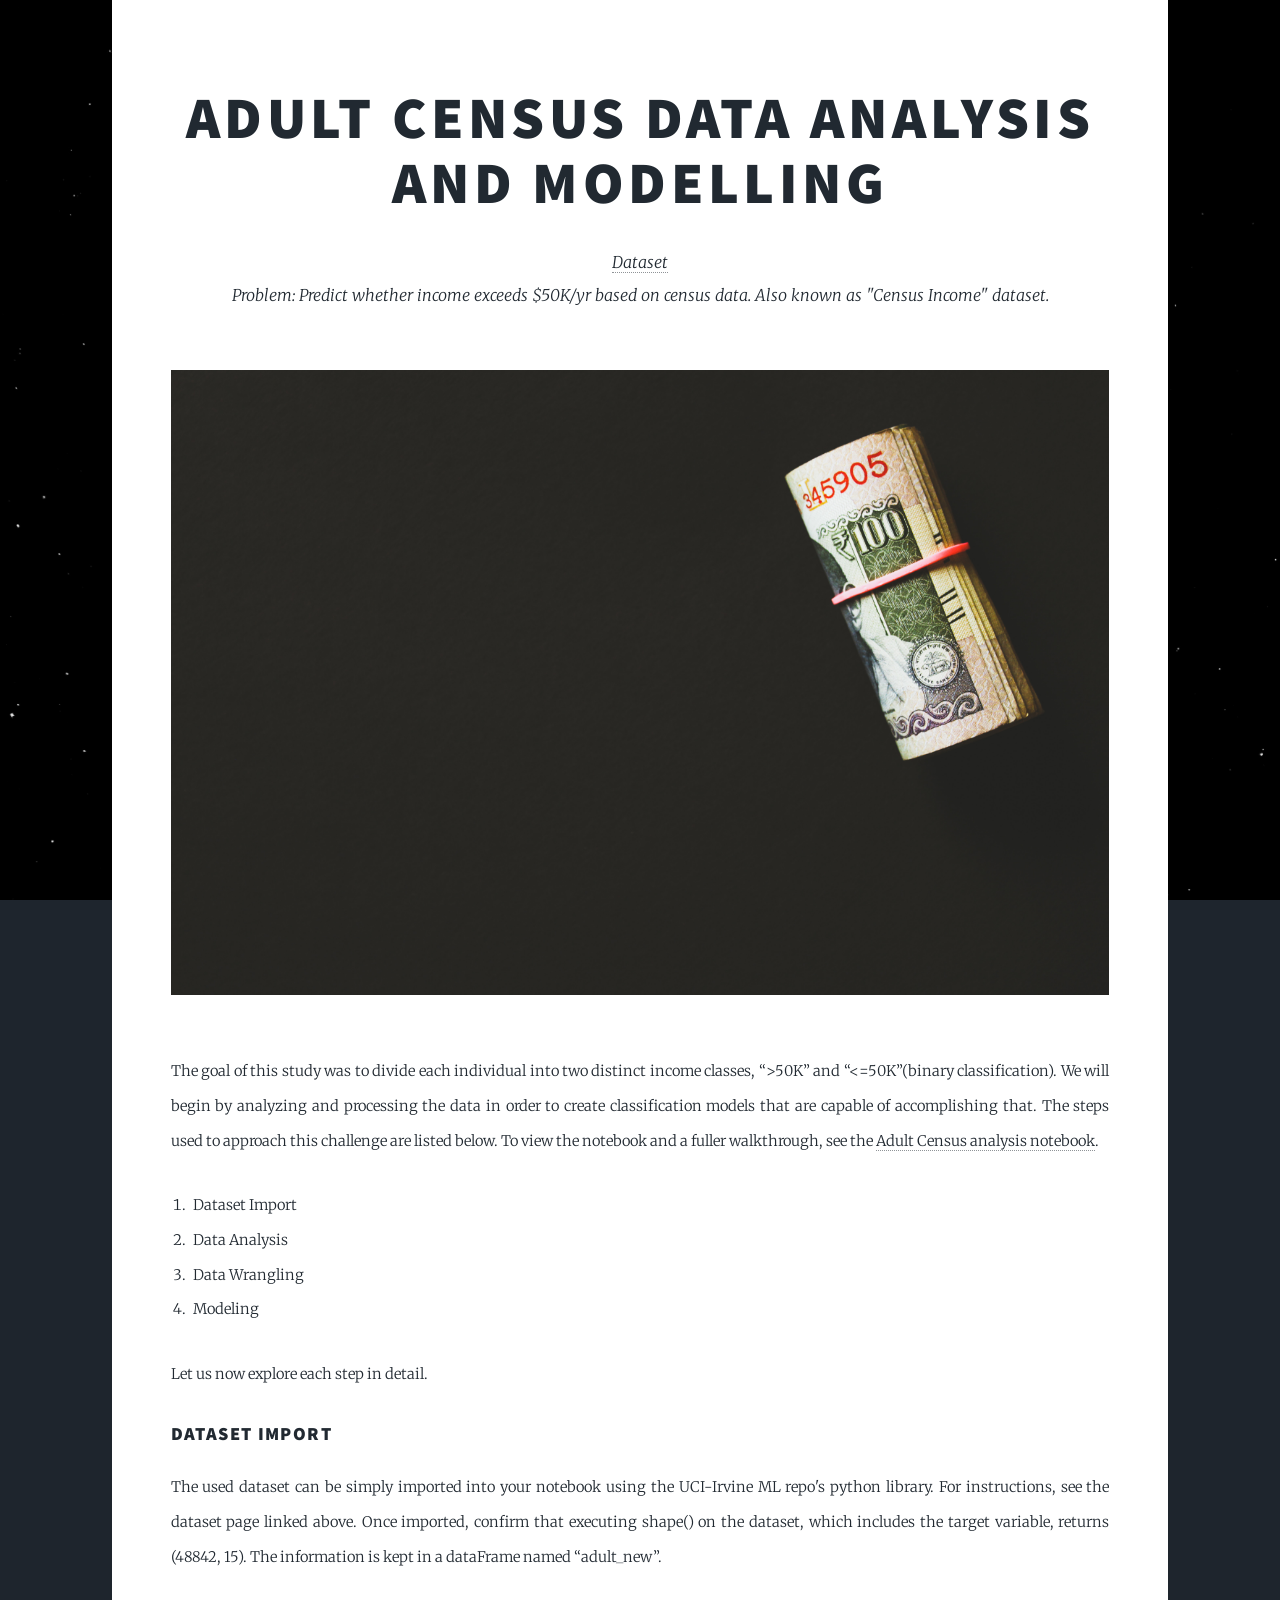
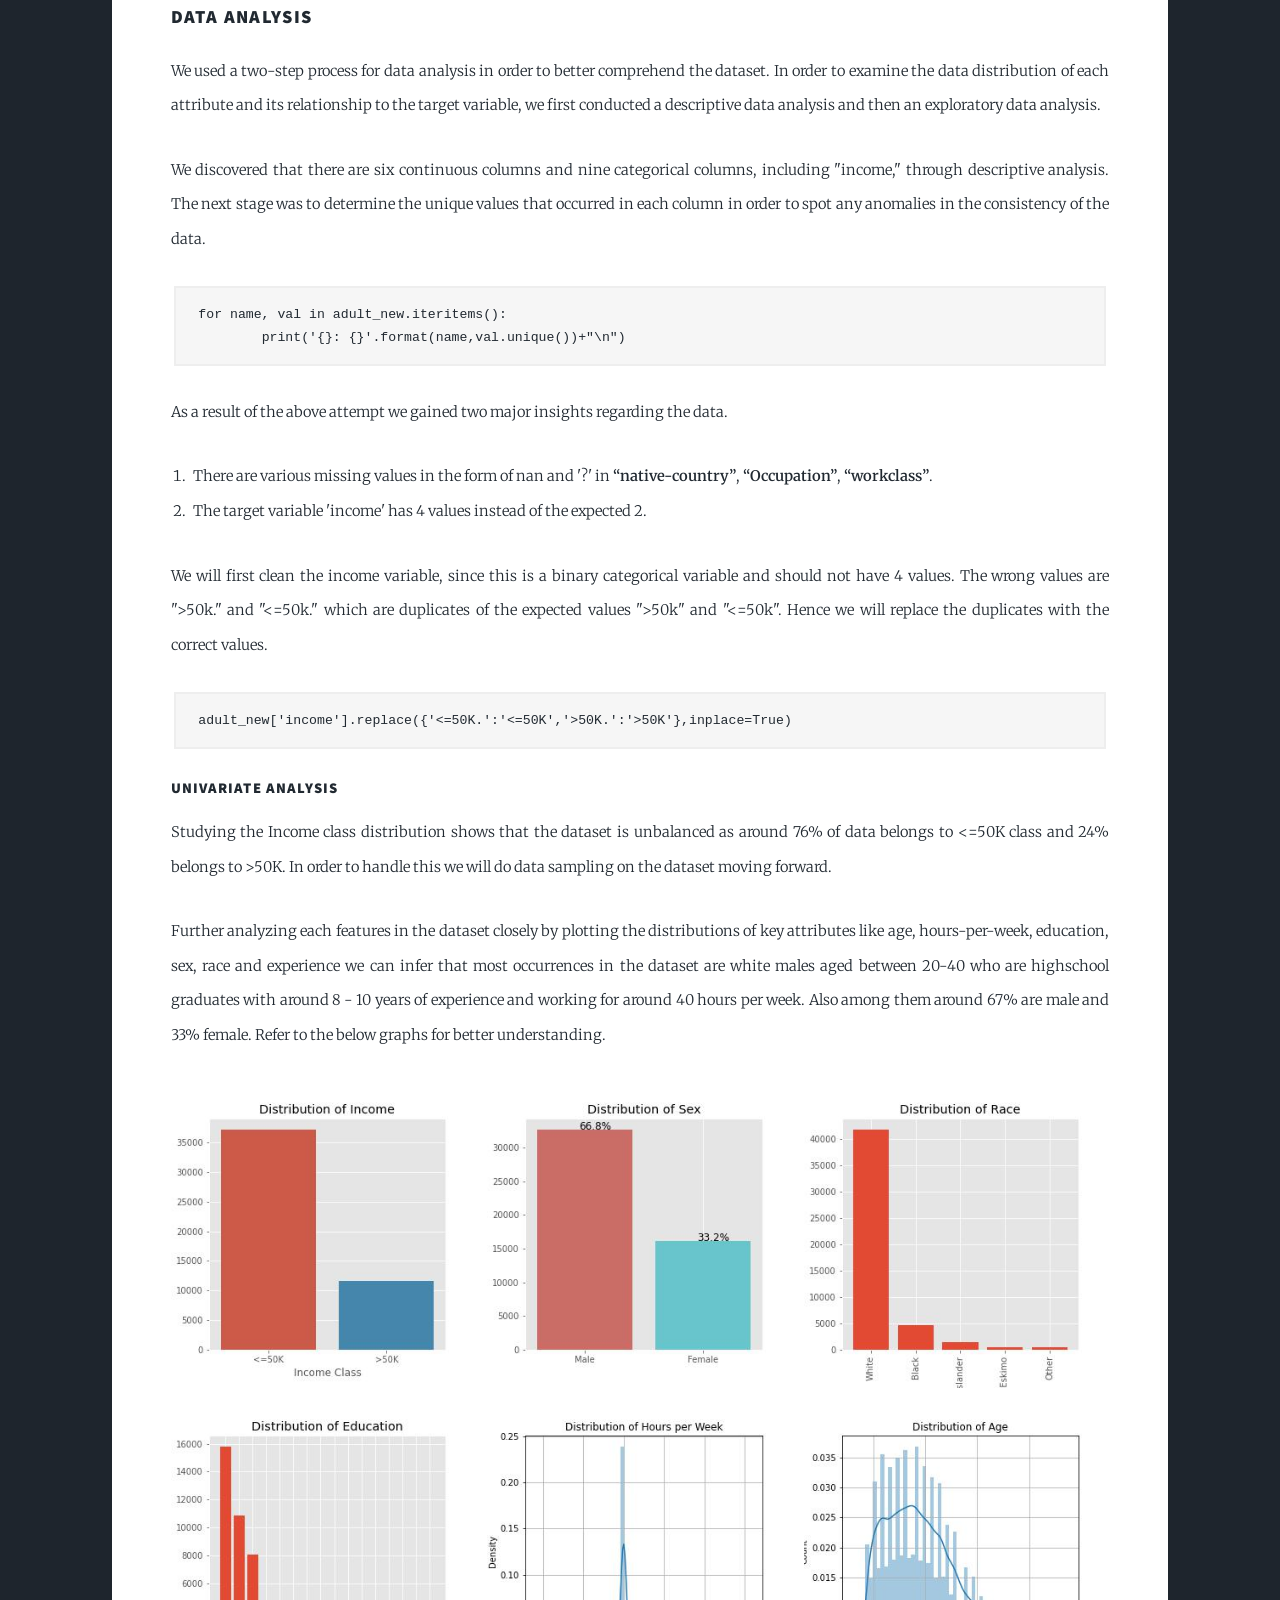
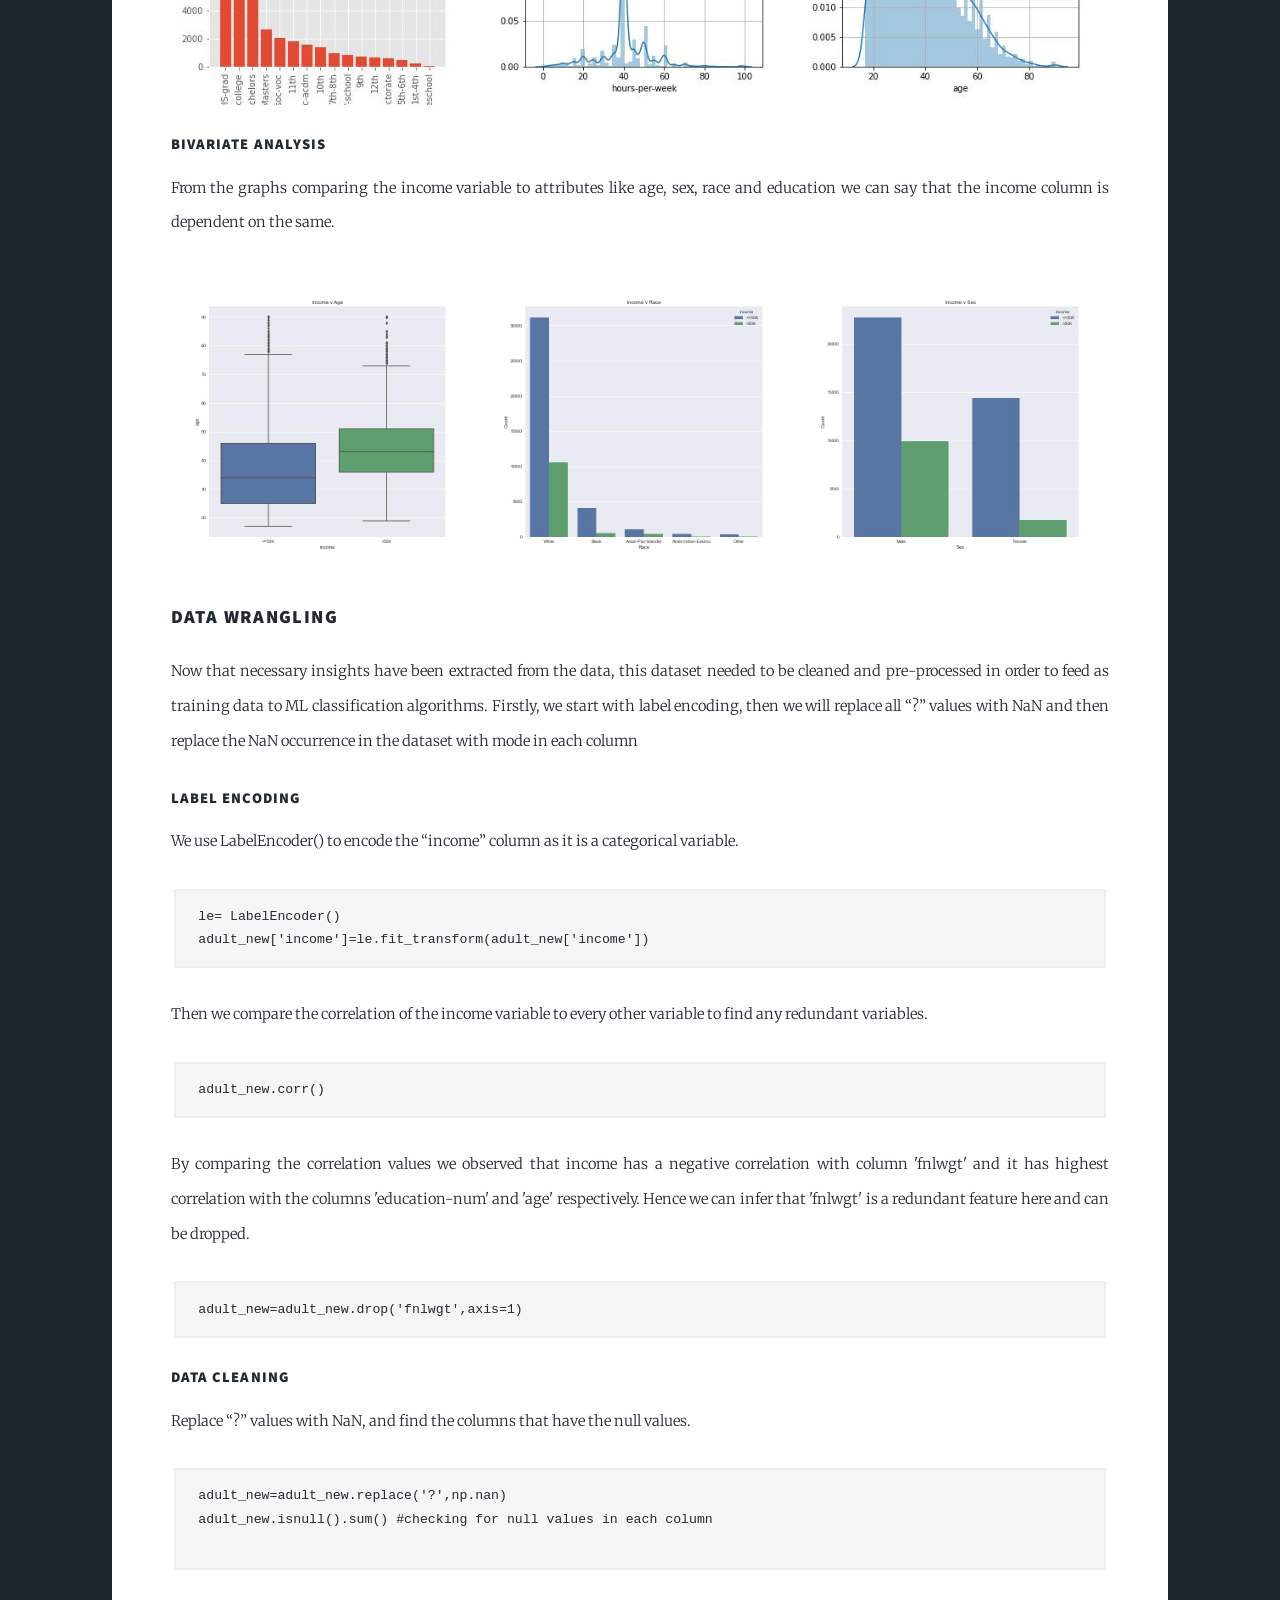
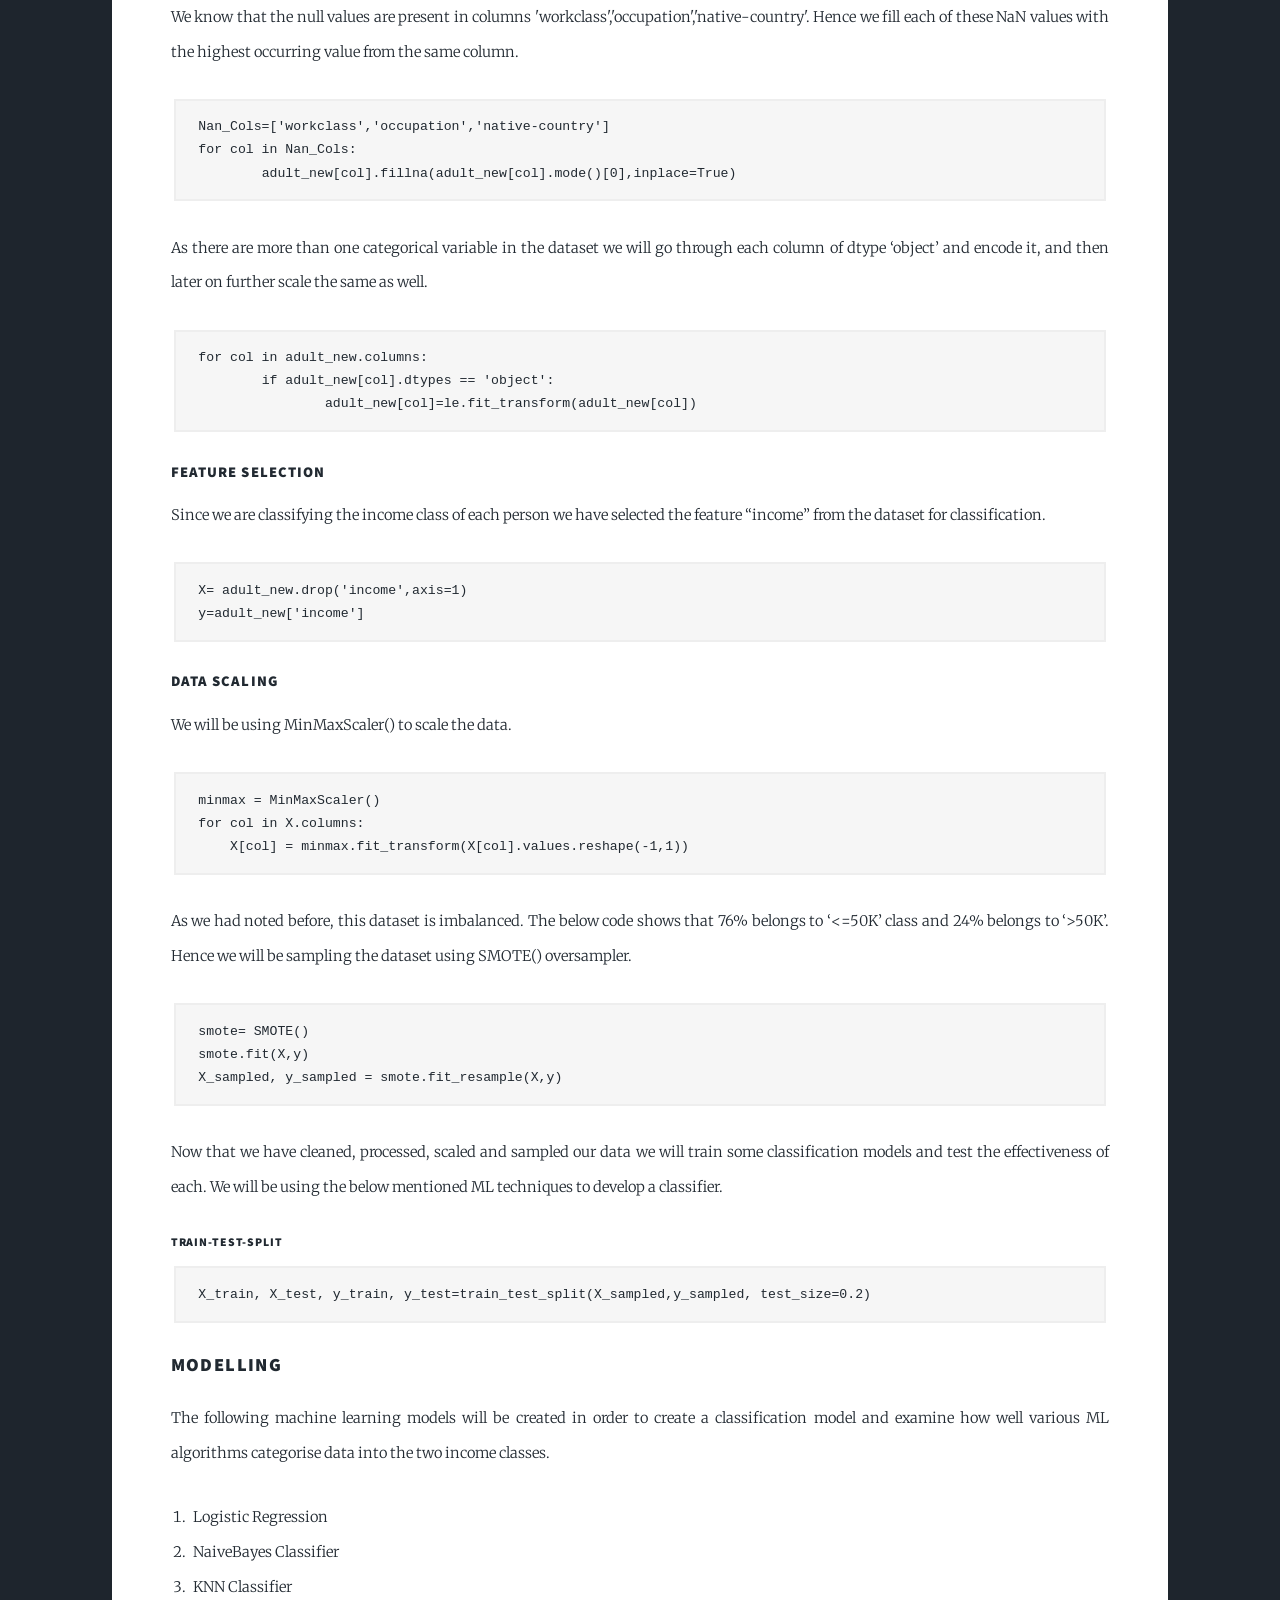
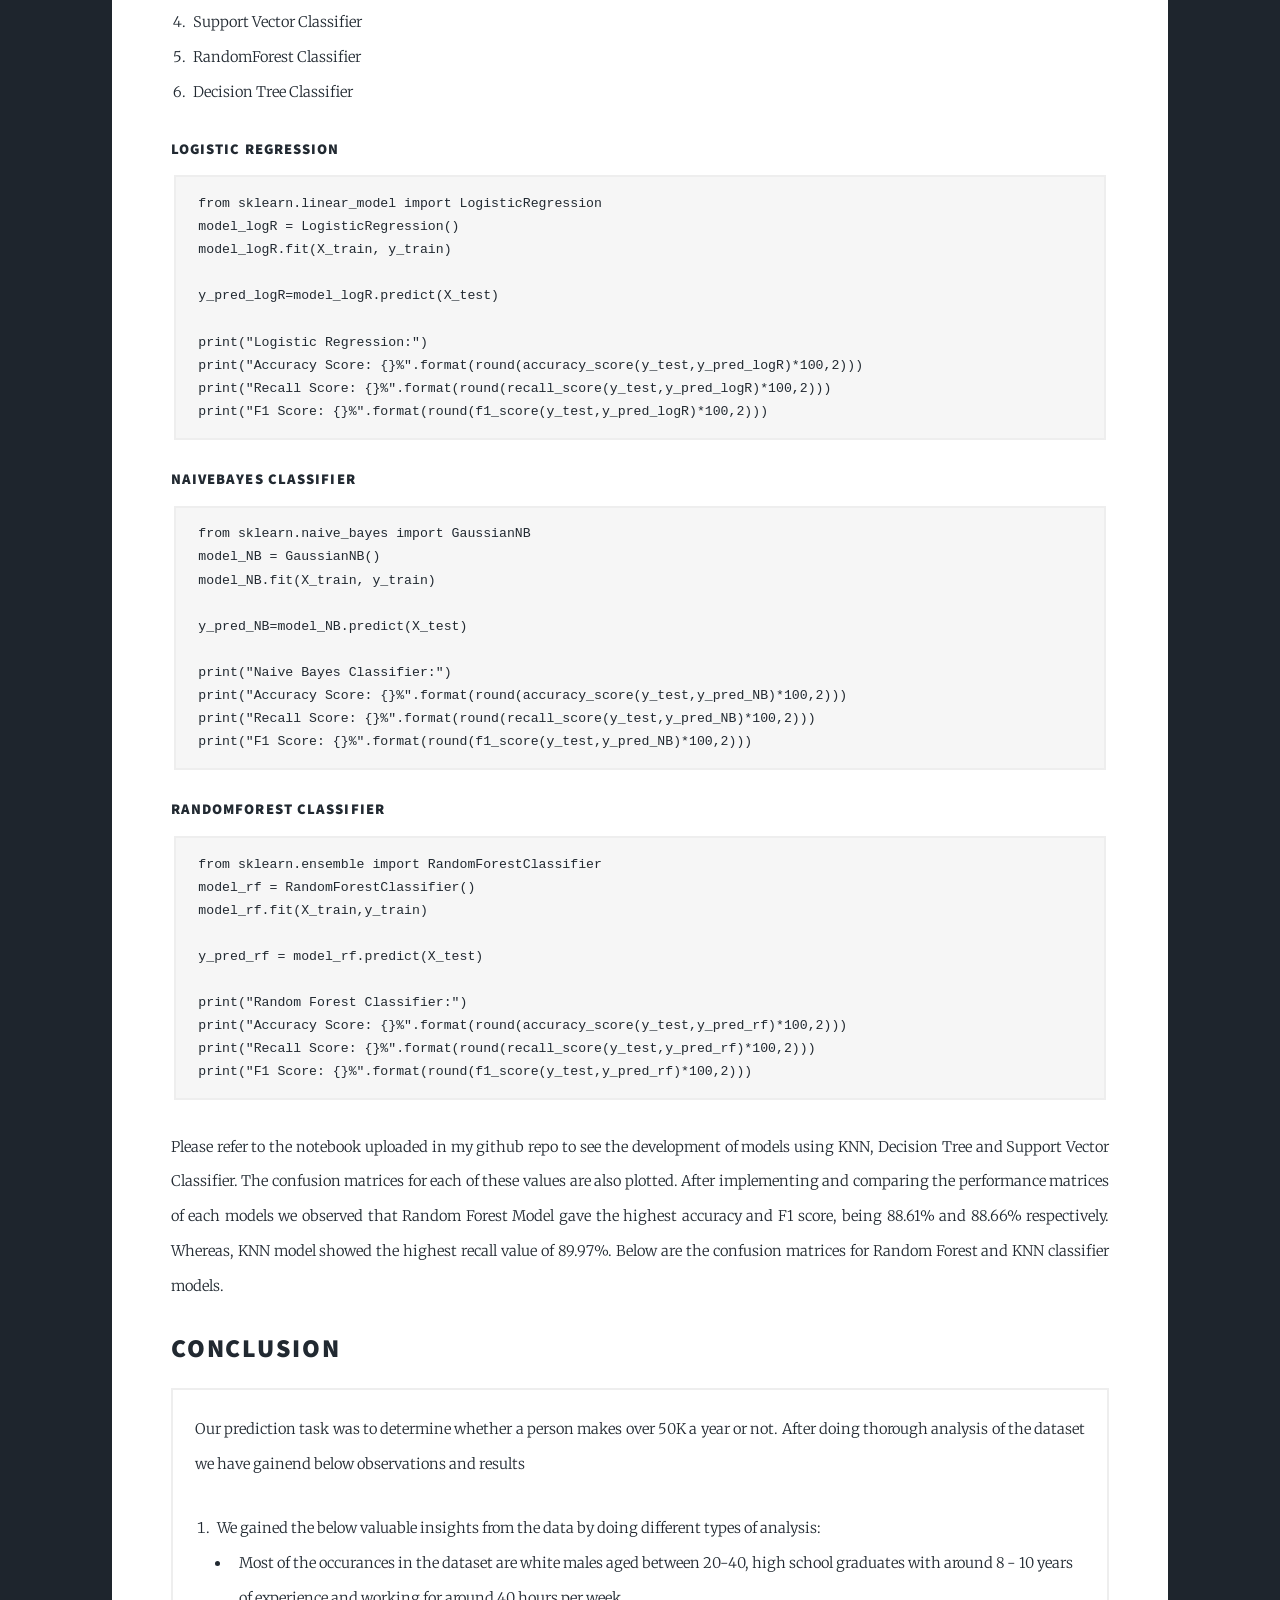
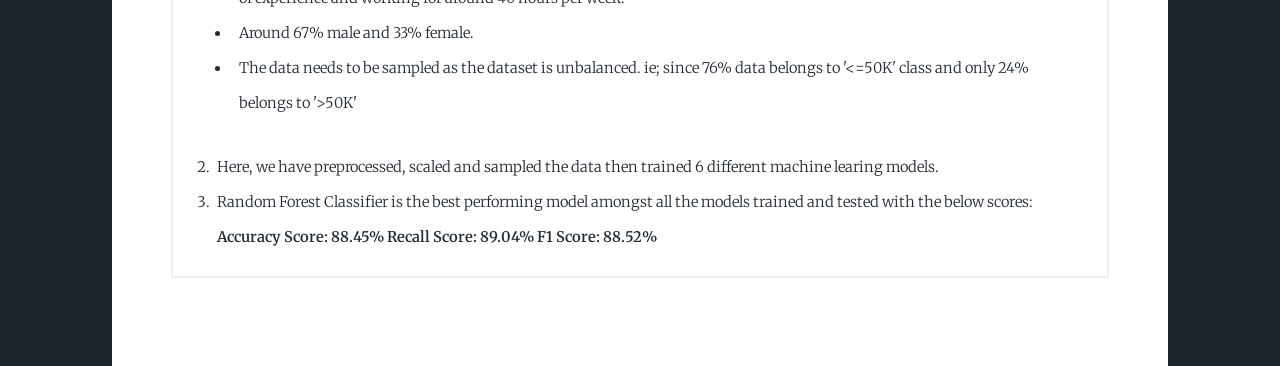
==== commit 829fd4fe: "Keep notebook link in Adult Census case study content" ====
--- a/post1_adult.html
+++ b/post1_adult.html
@@ -30,7 +30,7 @@
 								</header>
 								<div class="image main"><img src="images/post1-cover.jpg" alt="" /></div>
 								<p>
-									The goal of this study was to divide each individual into two distinct income classes, “>50K” and “<=50K”(binary classification). We will begin by analyzing and processing the data in order to create classification models that are capable of accomplishing that. The steps used to approach this challenge are listed below. To view the notebook and a more thorough explanation of each step, please visit my github repository linked above.
+									The goal of this study was to divide each individual into two distinct income classes, “>50K” and “<=50K”(binary classification). We will begin by analyzing and processing the data in order to create classification models that are capable of accomplishing that. The steps used to approach this challenge are listed below. To view the notebook and a fuller walkthrough, see the <a href="https://github.com/hr4hkr/DSprojects/blob/main/Adult%20Census%20Data%20Analysis.ipynb">Adult Census analysis notebook</a>.
 								</p>
 								<ol>
 									<li>Dataset Import</li>
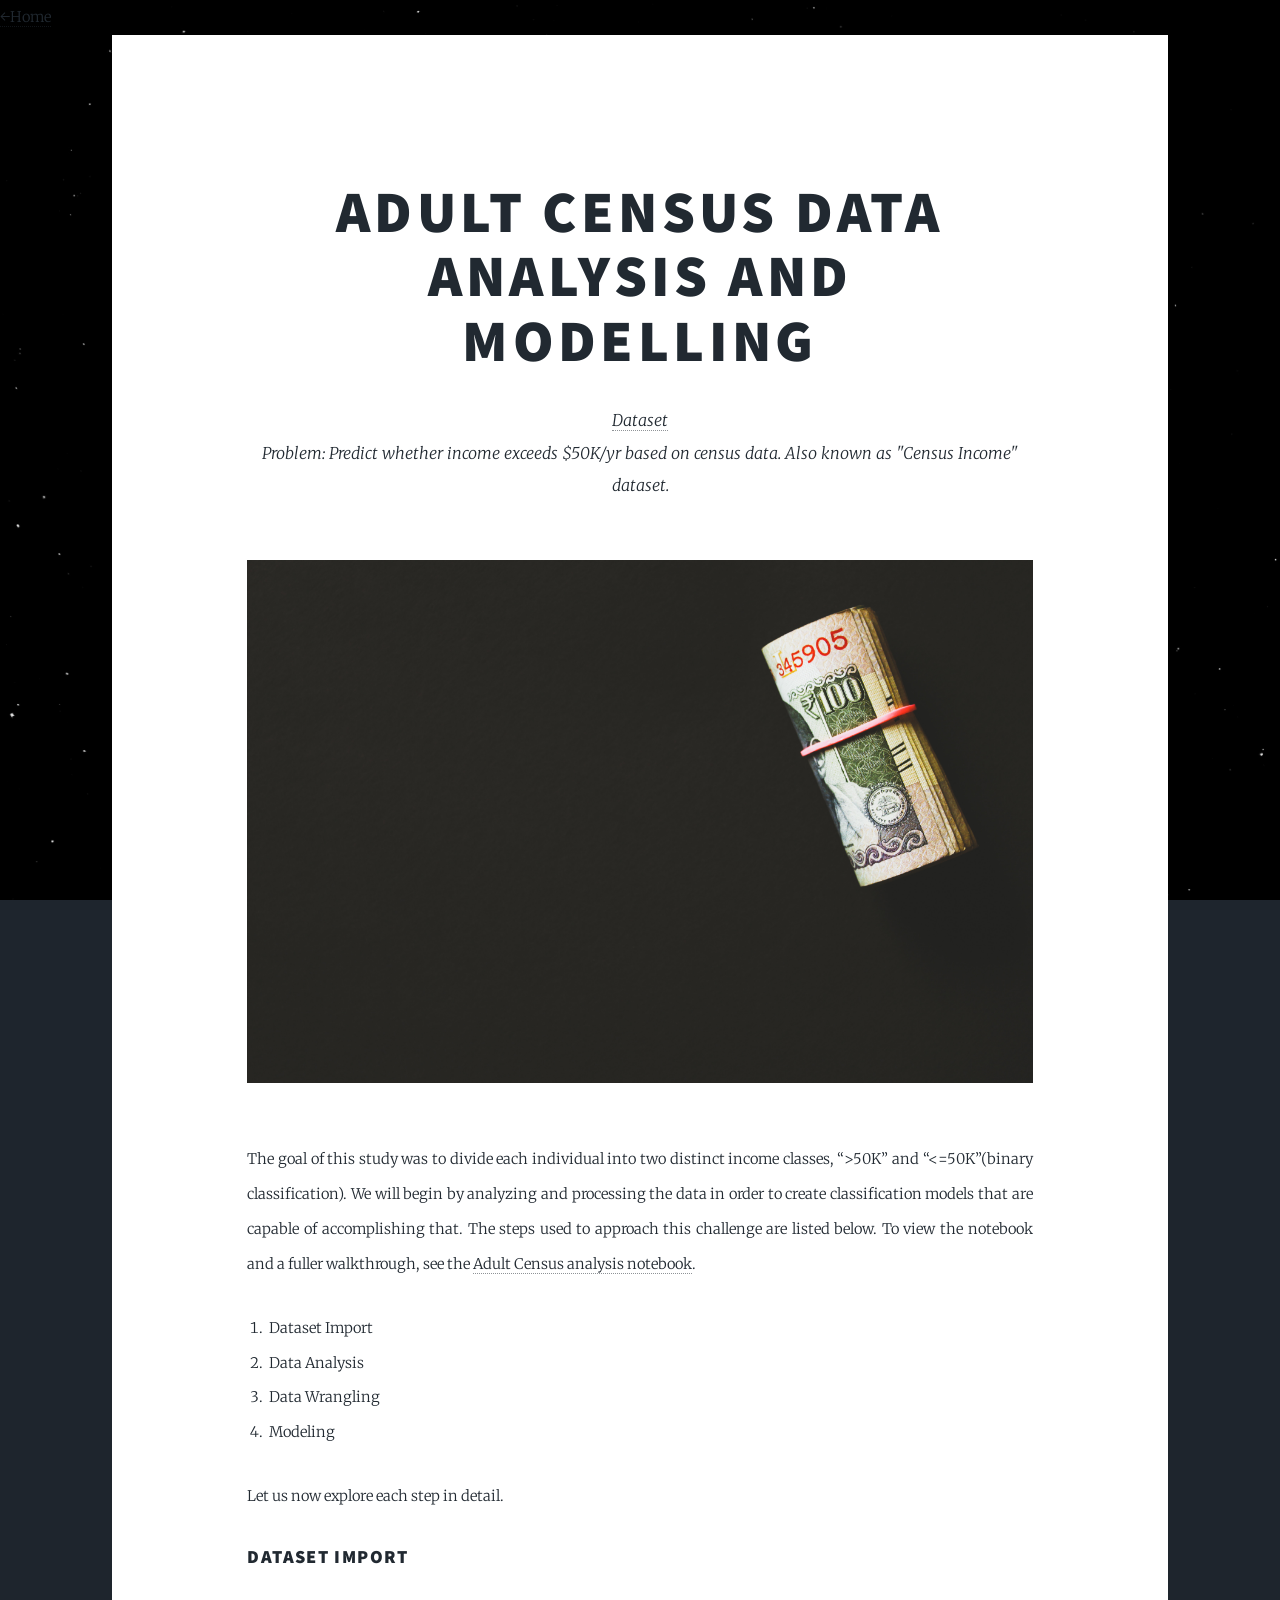
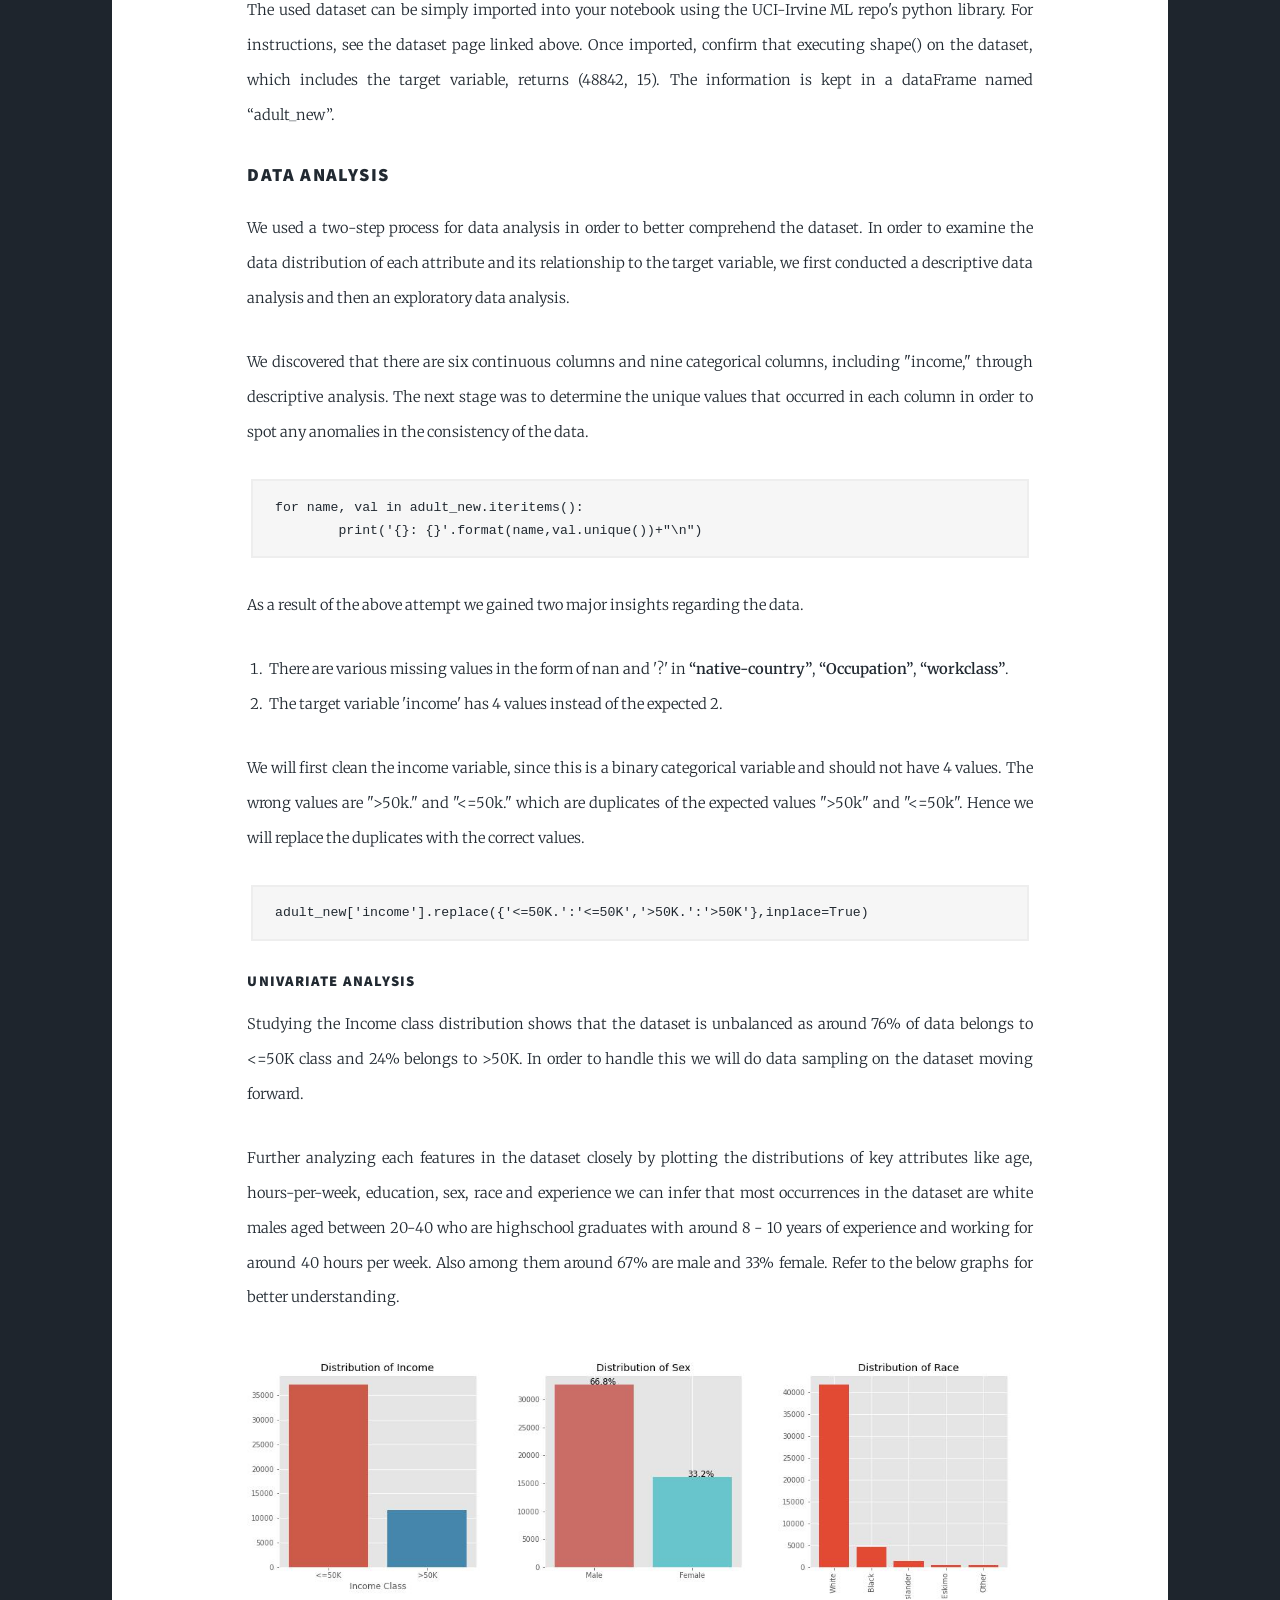
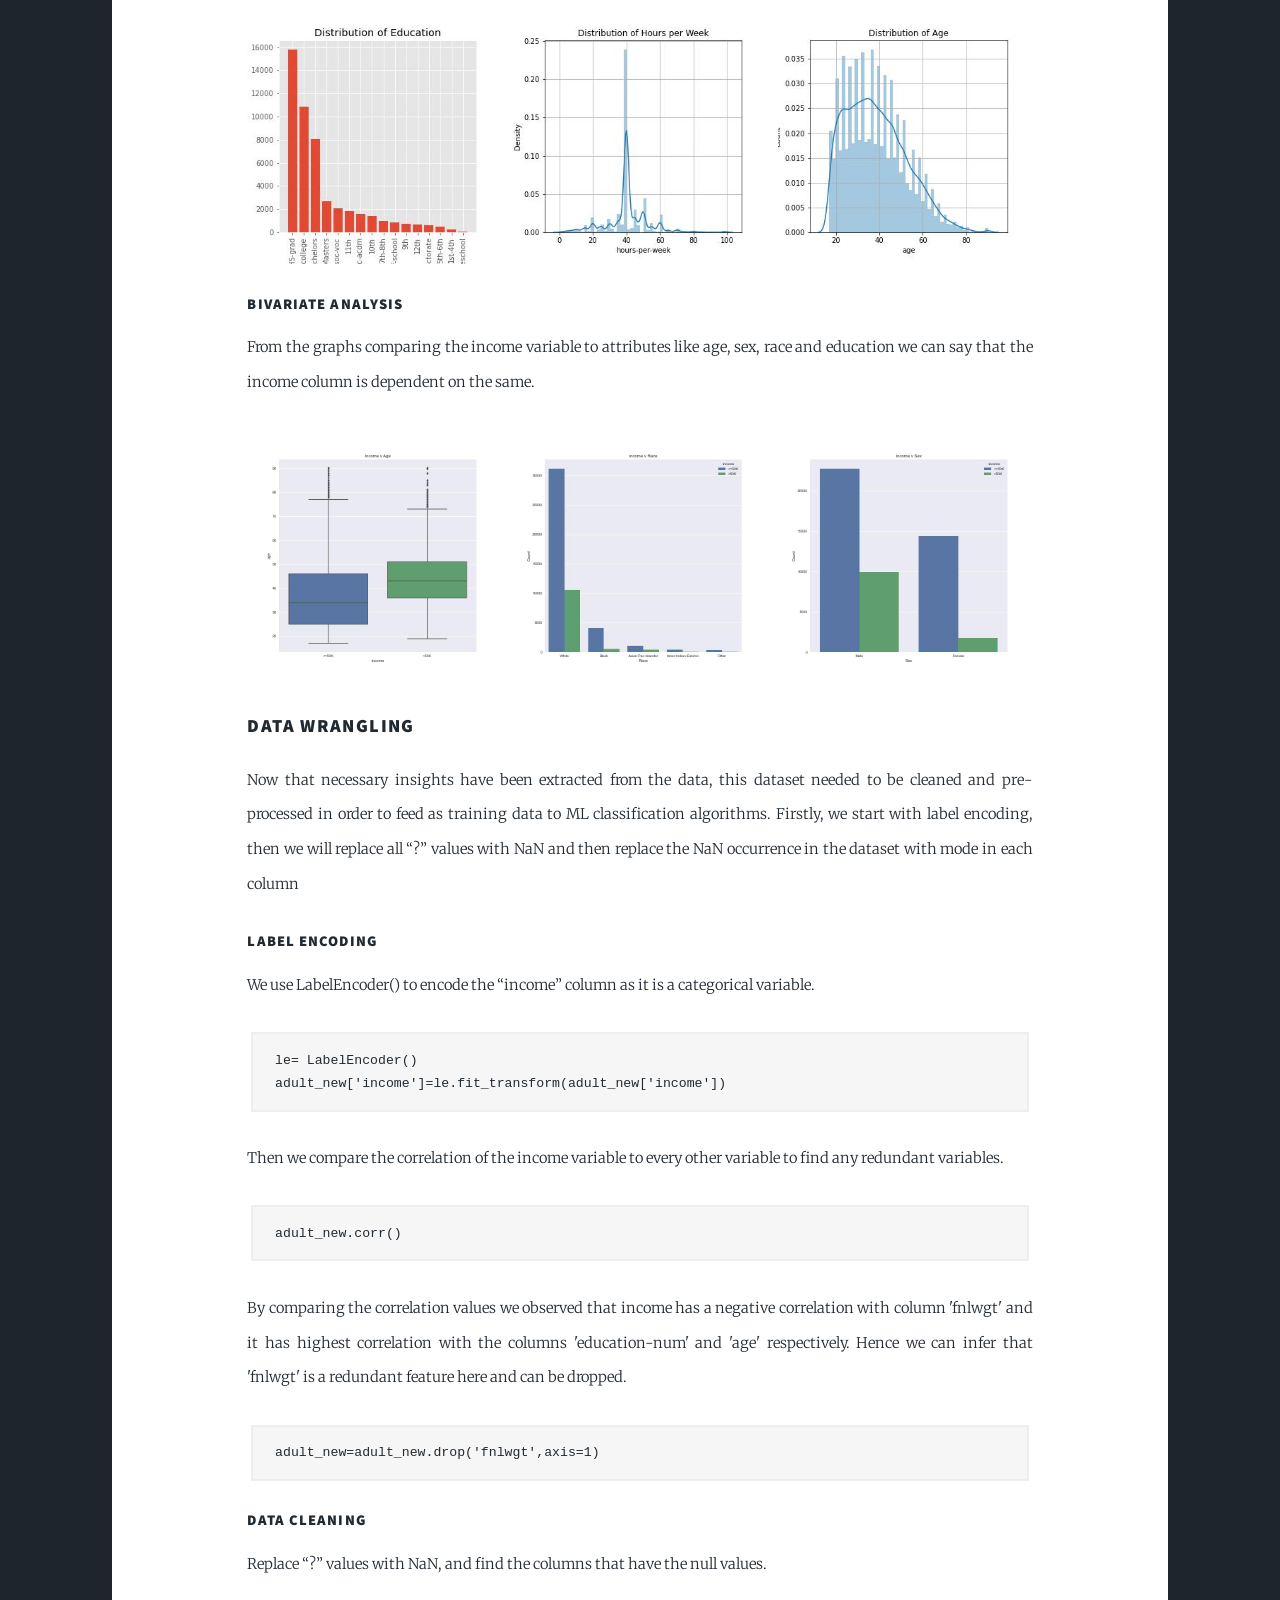
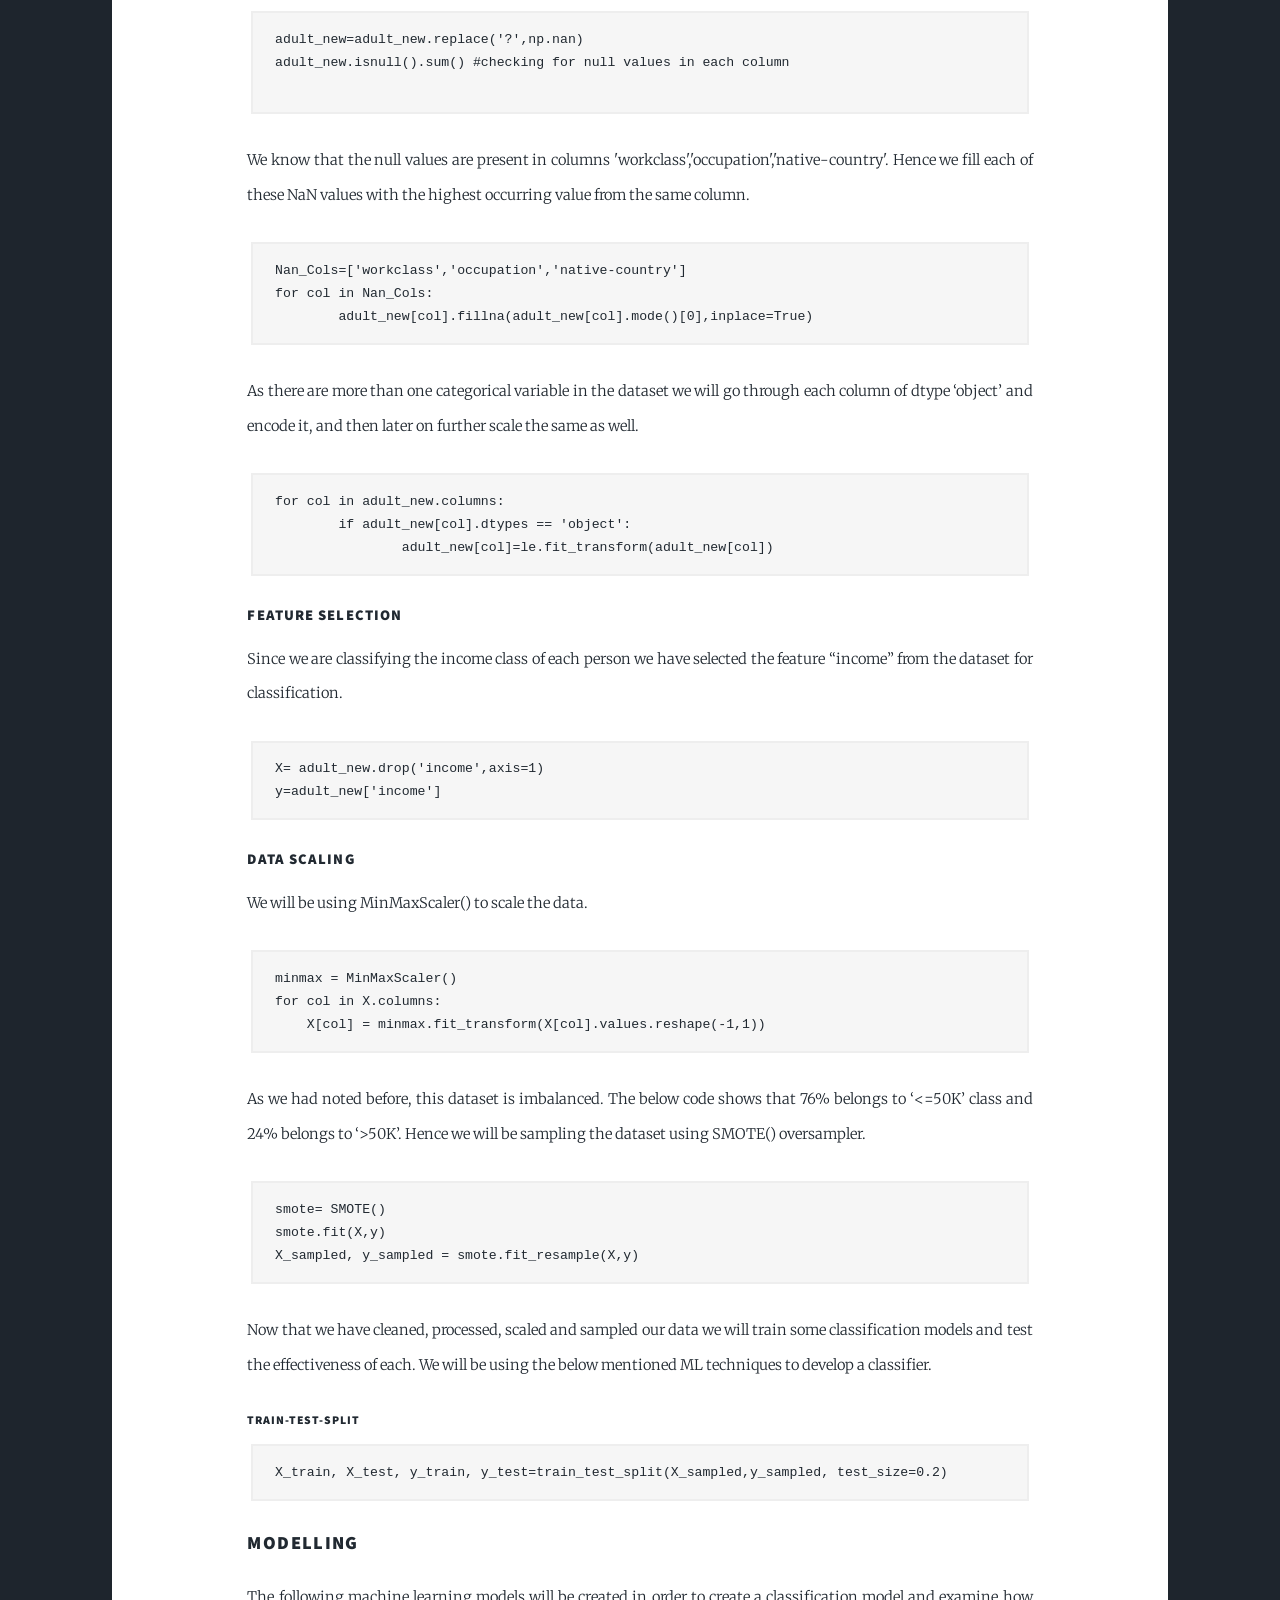
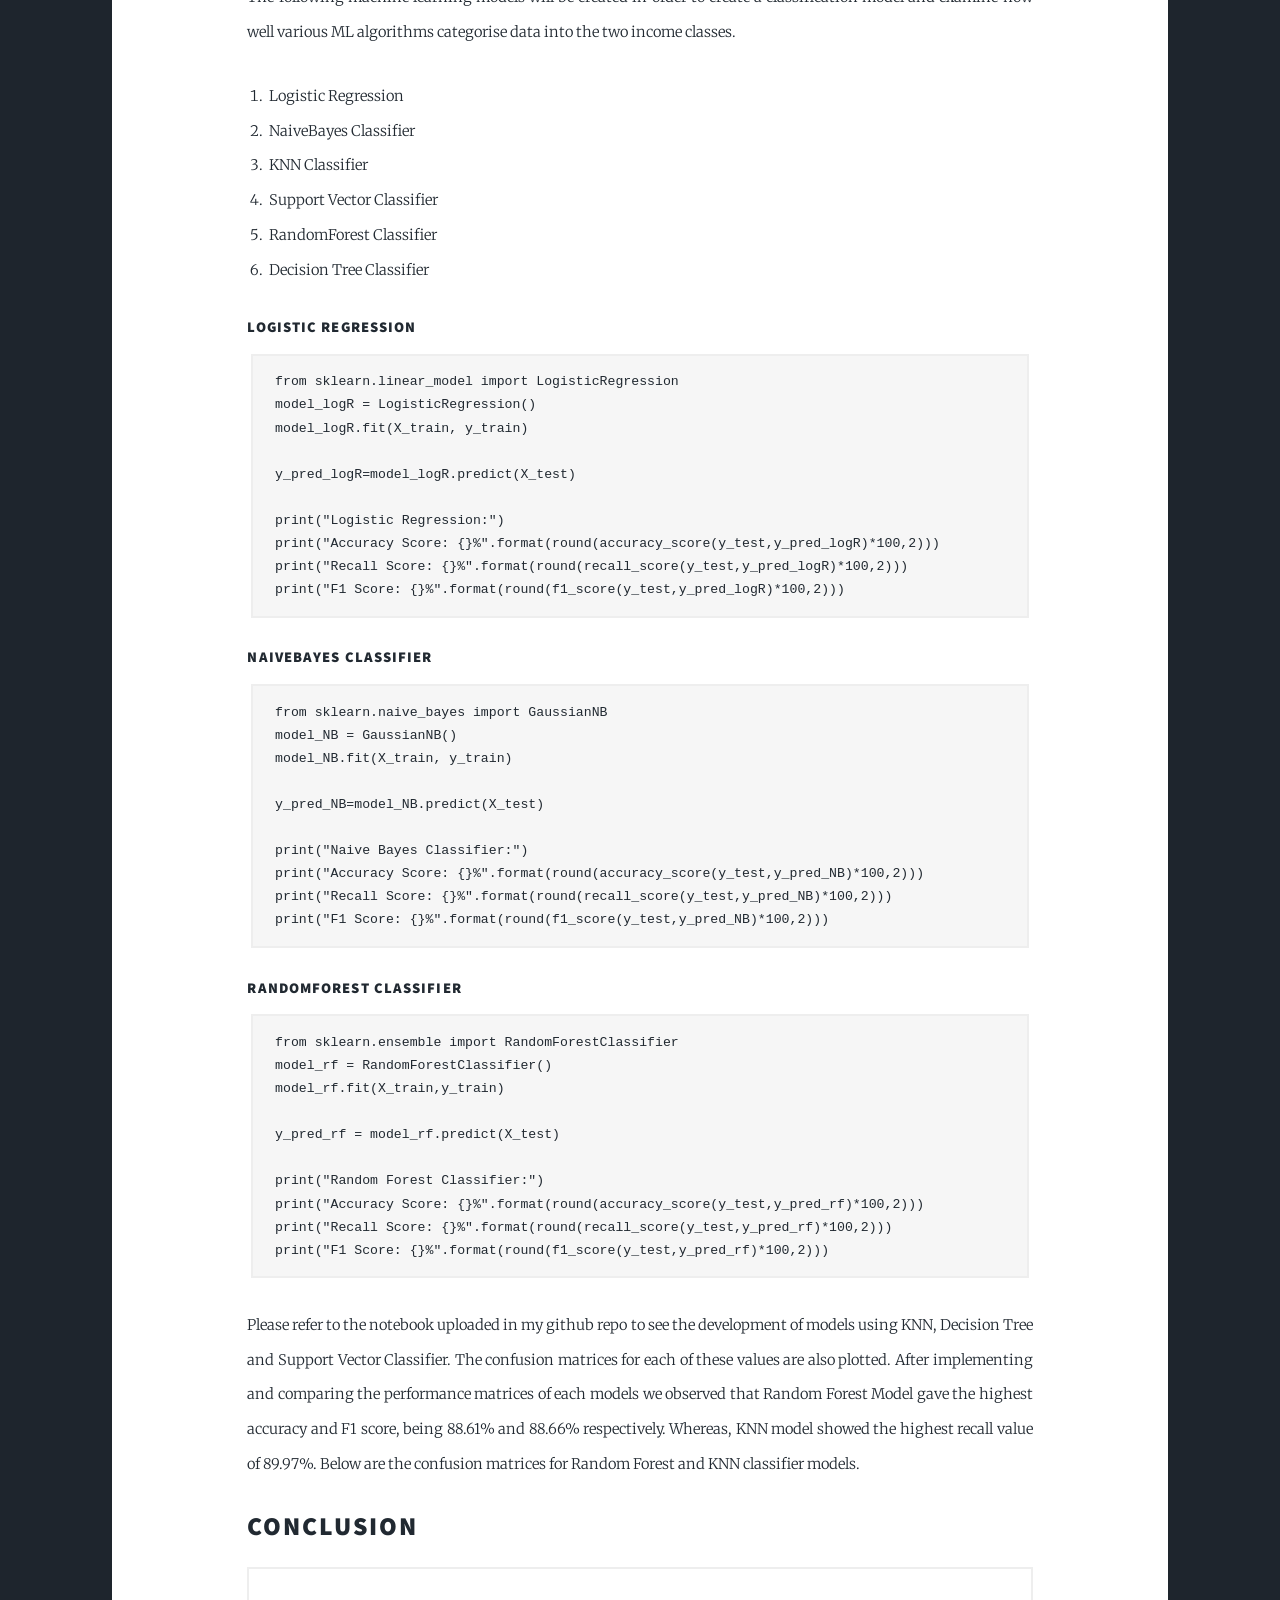
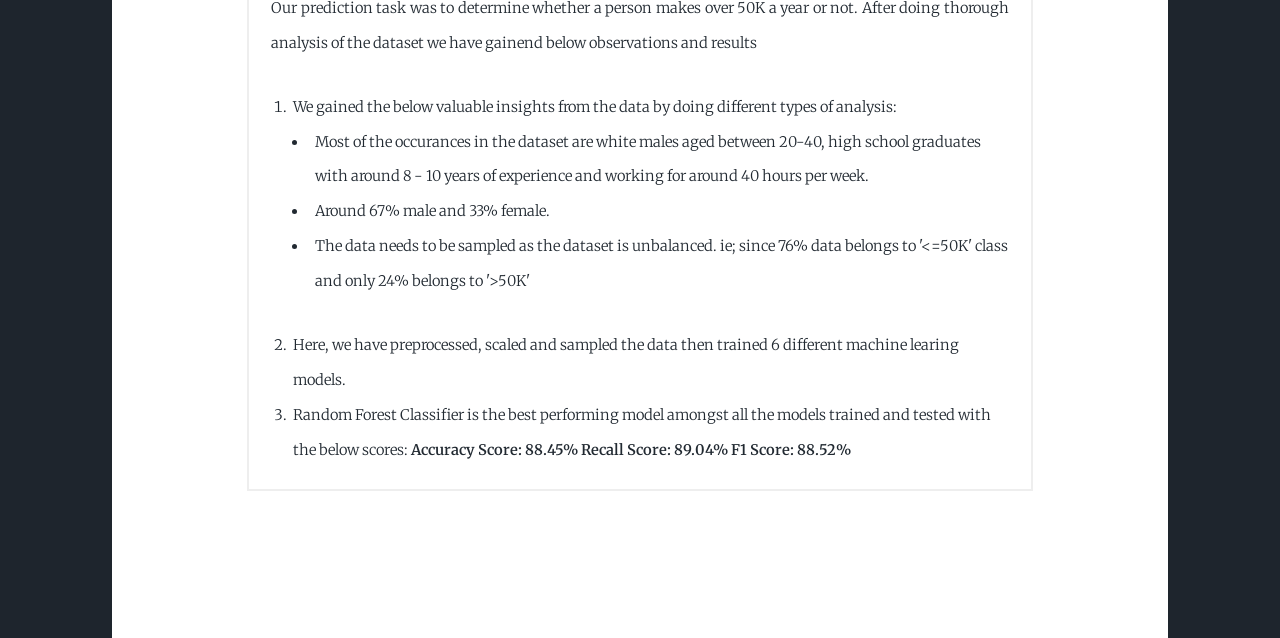
==== commit 8c89065a: "Add a simple home header to project pages" ====
--- a/post1_adult.html
+++ b/post1_adult.html
@@ -9,13 +9,16 @@
 		<title>ADULT CENSUS DATA ANALYSIS AND MODELLING</title>
 		<meta charset="utf-8" />
 		<meta name="viewport" content="width=device-width, initial-scale=1, user-scalable=no" />
-		<link rel="stylesheet" href="assets/css/main.css" />
+		<link rel="stylesheet" href="assets/css/main.css" />
+		<link rel="stylesheet" href="assets/css/portfolio.css?v=20261013b" />
 		<noscript><link rel="stylesheet" href="assets/css/noscript.css" /></noscript>
 	</head>
 	<body class="is-preload">
 
 		<!-- Wrapper -->
-			<div id="wrapper">
+			<div id="wrapper">
+		<header class="project-site-header"><a class="home-button" href="index.html" aria-label="Return to portfolio homepage"><span class="home-button-arrow" aria-hidden="true">←</span><span>Home</span></a></header>
+
 
 				<!-- Header -->
 <!-- Main -->
--- a/assets/css/portfolio.css
+++ b/assets/css/portfolio.css
@@ -0,0 +1,114 @@
+:root {
+	--portfolio-ink: #172528;
+	--portfolio-muted: #5c6e71;
+	--portfolio-accent: #087f8c;
+	--portfolio-accent-dark: #075b68;
+	--portfolio-paper: #fbfcfa;
+	--portfolio-line: #dce6e3;
+}
+html { scroll-behavior: smooth; }
+body.portfolio-home, body.project-page { color: var(--portfolio-ink); }
+body.portfolio-home #wrapper, body.project-page #wrapper { background: var(--portfolio-paper); }
+a:focus-visible, button:focus-visible { outline: 3px solid #f0a64a; outline-offset: 4px; }
+#intro.portfolio-intro { height: 100vh; height: 100dvh; min-height: 100vh; min-height: 100dvh; box-sizing: border-box; padding: 9rem 2rem 2rem; background: linear-gradient(135deg, rgba(9, 43, 49, .96), rgba(8, 91, 104, .88)), url("../../images/bg.jpg") center / cover; text-align: left; align-items: flex-start; }
+#intro.portfolio-intro h1 { max-width: 12ch; margin: .2rem 0 1.3rem; font-size: clamp(3.6rem, 9vw, 7.25rem); line-height: .98; letter-spacing: -.055em; }
+#intro.portfolio-intro .intro-copy { max-width: 38rem; margin: 0; color: rgba(255,255,255,.82); font-size: clamp(1.1rem, 2vw, 1.4rem); line-height: 1.65; }
+.eyebrow { margin: 0 0 .9rem; color: var(--portfolio-accent); font-size: .72rem; font-weight: 800; letter-spacing: .16em; line-height: 1.5; text-transform: uppercase; }
+#intro.portfolio-intro .eyebrow { color: #92d8d5; }
+.intro-actions { display: flex; flex-wrap: wrap; gap: .75rem; margin: 2rem 0 0 !important; }
+.intro-actions .button { border-radius: 2rem; }
+.intro-actions .button.primary { background: #f1b768; border-color: #f1b768; color: #193336 !important; box-shadow: none; }
+.continue-link { display: inline-flex; gap: .8rem; align-items: center; margin-top: auto; padding-top: 3rem; color: rgba(255,255,255,.76); font-size: .78rem; font-weight: 700; letter-spacing: .1em; text-transform: uppercase; }
+.continue-link span:last-child { color: #92d8d5; font-size: 1.3rem; }
+#header .logo { border-radius: .2rem; font-size: 1rem; letter-spacing: .12em; }
+#nav { background: #f2f6f4; }
+#nav .links li.active { background: var(--portfolio-paper); }
+#nav .links a, #nav .icons a { color: var(--portfolio-ink); }
+#main { padding: 4rem clamp(1.25rem, 6vw, 5.5rem); }
+.section-heading { max-width: 45rem; margin: 0 auto 2.75rem; text-align: center; }
+.section-heading h2, .about-panel h2 { margin: 0 0 .8rem; color: var(--portfolio-ink); font-size: clamp(1.8rem, 4vw, 2.6rem); letter-spacing: -.045em; line-height: 1.15; }
+.section-heading p:not(.eyebrow) { margin: 0; color: var(--portfolio-muted); }
+.project-grid { display: grid; grid-template-columns: repeat(2, minmax(0, 1fr)); gap: 1.2rem; }
+.project-card { display: flex; flex-direction: column; overflow: hidden; min-width: 0; border: 1px solid var(--portfolio-line); border-radius: .45rem; background: #fff; box-shadow: 0 14px 45px rgba(31, 66, 67, .055); transition: transform .2s ease, box-shadow .2s ease; }
+.project-card:hover { transform: translateY(-4px); box-shadow: 0 18px 52px rgba(31, 66, 67, .12); }
+.project-card-featured { grid-column: 1 / -1; display: grid; grid-template-columns: minmax(16rem, .88fr) 1.12fr; }
+.project-art { position: relative; display: grid; min-height: 12rem; overflow: hidden; place-items: center; color: rgba(255,255,255,.94); background: #0d646c; isolation: isolate; }
+.project-card-featured .project-art { min-height: 20rem; }
+.project-art::before, .project-art::after { position: absolute; z-index: -1; content: ""; border: 1px solid rgba(255,255,255,.22); border-radius: 50%; }
+.project-art::before { width: 17rem; height: 17rem; right: -2rem; top: -5rem; }
+.project-art::after { width: 12rem; height: 12rem; right: 1rem; top: -2.5rem; }
+.project-art > span { position: absolute; left: 1.2rem; top: 1rem; color: rgba(255,255,255,.75); font-size: .7rem; font-weight: 800; letter-spacing: .16em; }
+.project-art i, .project-art b { position: absolute; bottom: 2rem; height: 30%; width: 1.1rem; border-radius: .2rem .2rem 0 0; background: rgba(255,255,255,.78); }
+.project-art i { left: calc(50% - 2.2rem); height: 38%; }
+.project-art b { left: calc(50% + .7rem); height: 58%; }
+.project-art.art-adult { background: linear-gradient(135deg, #075d69, #168f8b); }
+.project-art.art-capstone { background: linear-gradient(135deg, #254e70, #438da6); }
+.project-art.art-credit { background: linear-gradient(135deg, #3d496e, #7c6ca5); }
+.project-art.art-sales { background: linear-gradient(135deg, #8a4b37, #d18c57); }
+.project-art.art-loan { background: linear-gradient(135deg, #415c50, #80a27d); }
+.project-card-copy { padding: 1.65rem 1.7rem 1.8rem; }
+.project-kicker { margin: 0 0 .6rem; color: var(--portfolio-accent); font-size: .69rem; font-weight: 800; letter-spacing: .11em; line-height: 1.4; text-transform: uppercase; }
+.project-card h3 { margin: 0 0 .7rem; color: var(--portfolio-ink); font-size: 1.35rem; letter-spacing: -.035em; line-height: 1.25; }
+.project-card h3 a { color: inherit; text-decoration: none; border: 0; }
+.project-card-copy > p:not(.project-kicker) { color: var(--portfolio-muted); font-size: .92rem; line-height: 1.65; }
+.tag-list { display: flex; flex-wrap: wrap; gap: .4rem; margin: 1rem 0 1.2rem; padding: 0; list-style: none; }
+.tag-list li { padding: .27rem .58rem; border: 1px solid #dbe9e5; border-radius: 2rem; background: #f4f8f6; color: #3b5b5a; font-size: .68rem; font-weight: 700; letter-spacing: .02em; }
+.text-link { display: inline-flex; gap: .45rem; align-items: center; border: 0; color: var(--portfolio-accent-dark); font-size: .82rem; font-weight: 800; text-decoration: none; }
+.text-link:hover { color: #0b8590; }
+.about-panel { display: grid; grid-template-columns: 1.2fr .8fr; gap: 3rem; margin-top: 5rem; padding: clamp(1.5rem, 4vw, 3rem); border-radius: .45rem; background: #eef4f1; }
+.about-panel p { color: var(--portfolio-muted); }
+.toolkit { align-self: center; padding-left: 2rem; border-left: 1px solid #cadbd5; }
+.toolkit h3 { margin-bottom: .8rem; color: var(--portfolio-ink); font-size: .88rem; letter-spacing: .06em; text-transform: uppercase; }
+.toolkit p { font-size: .9rem; line-height: 1.8; }
+#footer.portfolio-footer { display: flex; justify-content: space-between; gap: 2rem; padding: 2.5rem clamp(1.25rem, 6vw, 5.5rem); background: #e8efeb; color: var(--portfolio-ink); }
+.portfolio-footer h3 { display: inline; margin: 0 .8rem 0 0; color: var(--portfolio-muted); font-size: .72rem; letter-spacing: .12em; text-transform: uppercase; }
+.portfolio-footer a { border: 0; color: var(--portfolio-accent-dark); font-weight: 700; }
+.social-line { display: flex; gap: 1.2rem; }
+#copyright { background: transparent; color: rgba(255,255,255,.64); }
+.project-page #main { padding-top: 2.5rem; }
+.project-post { max-width: 66rem; margin: 0 auto; }
+.project-post .major { padding-bottom: 1.4rem; }
+.project-post .major h1 { color: var(--portfolio-ink); font-size: clamp(2.2rem, 5vw, 4rem); letter-spacing: -.055em; line-height: 1.05; }
+.project-post .major p { max-width: 48rem; margin: 0 auto; color: var(--portfolio-muted); font-size: 1.08rem; line-height: 1.65; }
+.project-post .project-hero { display: flex; min-height: 14rem; align-items: flex-end; margin: 1rem 0 2rem; padding: 1.6rem; border-radius: .35rem; color: #fff; background: linear-gradient(125deg, #075d69, #168f8b); }
+.project-hero.hero-capstone { background: linear-gradient(125deg, #254e70, #438da6); }
+.project-hero.hero-credit { background: linear-gradient(125deg, #3d496e, #7c6ca5); }
+.project-hero.hero-sales { background: linear-gradient(125deg, #8a4b37, #d18c57); }
+.project-hero.hero-loan { background: linear-gradient(125deg, #415c50, #80a27d); }
+.project-hero .hero-index { margin: 0 1rem 0 0; color: #fff; font-size: clamp(3rem, 8vw, 6rem); font-weight: 800; letter-spacing: -.08em; line-height: .85; opacity: .94; text-shadow: 0 2px 16px rgba(0, 0, 0, .2); }
+.project-hero .hero-caption { max-width: 28rem; margin: 0; color: rgba(255,255,255,.88); font-size: .9rem; font-weight: 700; letter-spacing: .06em; text-transform: uppercase; }
+.project-meta { display: grid; grid-template-columns: repeat(3, minmax(0, 1fr)); gap: .8rem; margin: 1.5rem 0 2.5rem; }
+.project-meta div { padding: 1rem; border: 1px solid var(--portfolio-line); border-radius: .3rem; background: #fff; }
+.project-meta dt { margin-bottom: .35rem; color: var(--portfolio-muted); font-size: .66rem; font-weight: 800; letter-spacing: .11em; text-transform: uppercase; }
+.project-meta dd { margin: 0; color: var(--portfolio-ink); font-size: .88rem; font-weight: 700; line-height: 1.45; }
+.project-post h2 { margin-top: 2.3rem; color: var(--portfolio-ink); font-size: 1.55rem; letter-spacing: -.03em; }
+.project-post h3 { color: var(--portfolio-ink); }
+.project-post p, .project-post li { color: #43575a; }
+.project-post .callout { margin: 1.5rem 0; padding: 1rem 1.25rem; border-left: 4px solid var(--portfolio-accent); background: #eef5f2; }
+.project-post .callout p:last-child { margin-bottom: 0; }
+.project-post .result-grid { display: grid; grid-template-columns: repeat(3, 1fr); gap: .75rem; margin: 1.2rem 0; }
+.result-card { padding: 1rem; border: 1px solid var(--portfolio-line); border-radius: .3rem; background: #fff; }
+.result-card strong { display: block; margin-bottom: .25rem; color: var(--portfolio-accent-dark); font-size: 1.25rem; letter-spacing: -.04em; }
+.result-card span { color: var(--portfolio-muted); font-size: .77rem; line-height: 1.4; }
+.post-actions { display: flex; flex-wrap: wrap; gap: .7rem; margin: 2.5rem 0 0; }
+.post-actions .button { border-radius: 2rem; }
+.post-footer-links { display: flex; justify-content: space-between; gap: 1rem; padding-top: 1rem; border-top: 1px solid var(--portfolio-line); }
+@media screen and (max-width: 736px) {
+	#intro.portfolio-intro { height: auto; min-height: 100vh; min-height: 100dvh; padding: 6rem 1.5rem 1.5rem; }
+	.continue-link { margin-top: 3rem; }
+	#main { padding: 2.5rem 1.1rem; }
+	.project-grid { grid-template-columns: 1fr; }
+	.project-card-featured { grid-column: auto; display: flex; }
+	.project-card-featured .project-art { min-height: 13rem; }
+	.about-panel { grid-template-columns: 1fr; gap: 1.2rem; margin-top: 3rem; }
+	.toolkit { padding: 1.2rem 0 0; border-top: 1px solid #cadbd5; border-left: 0; }
+	#footer.portfolio-footer { flex-direction: column; padding: 1.7rem 1.2rem; }
+	.project-meta { grid-template-columns: 1fr; }
+	.project-post .result-grid { grid-template-columns: 1fr; }
+	.project-post .project-hero { min-height: 11rem; }
+}
+@media (prefers-reduced-motion: reduce) {
+	html { scroll-behavior: auto; }
+	.project-card { transition: none; }
+	.project-card:hover { transform: none; }
+}
